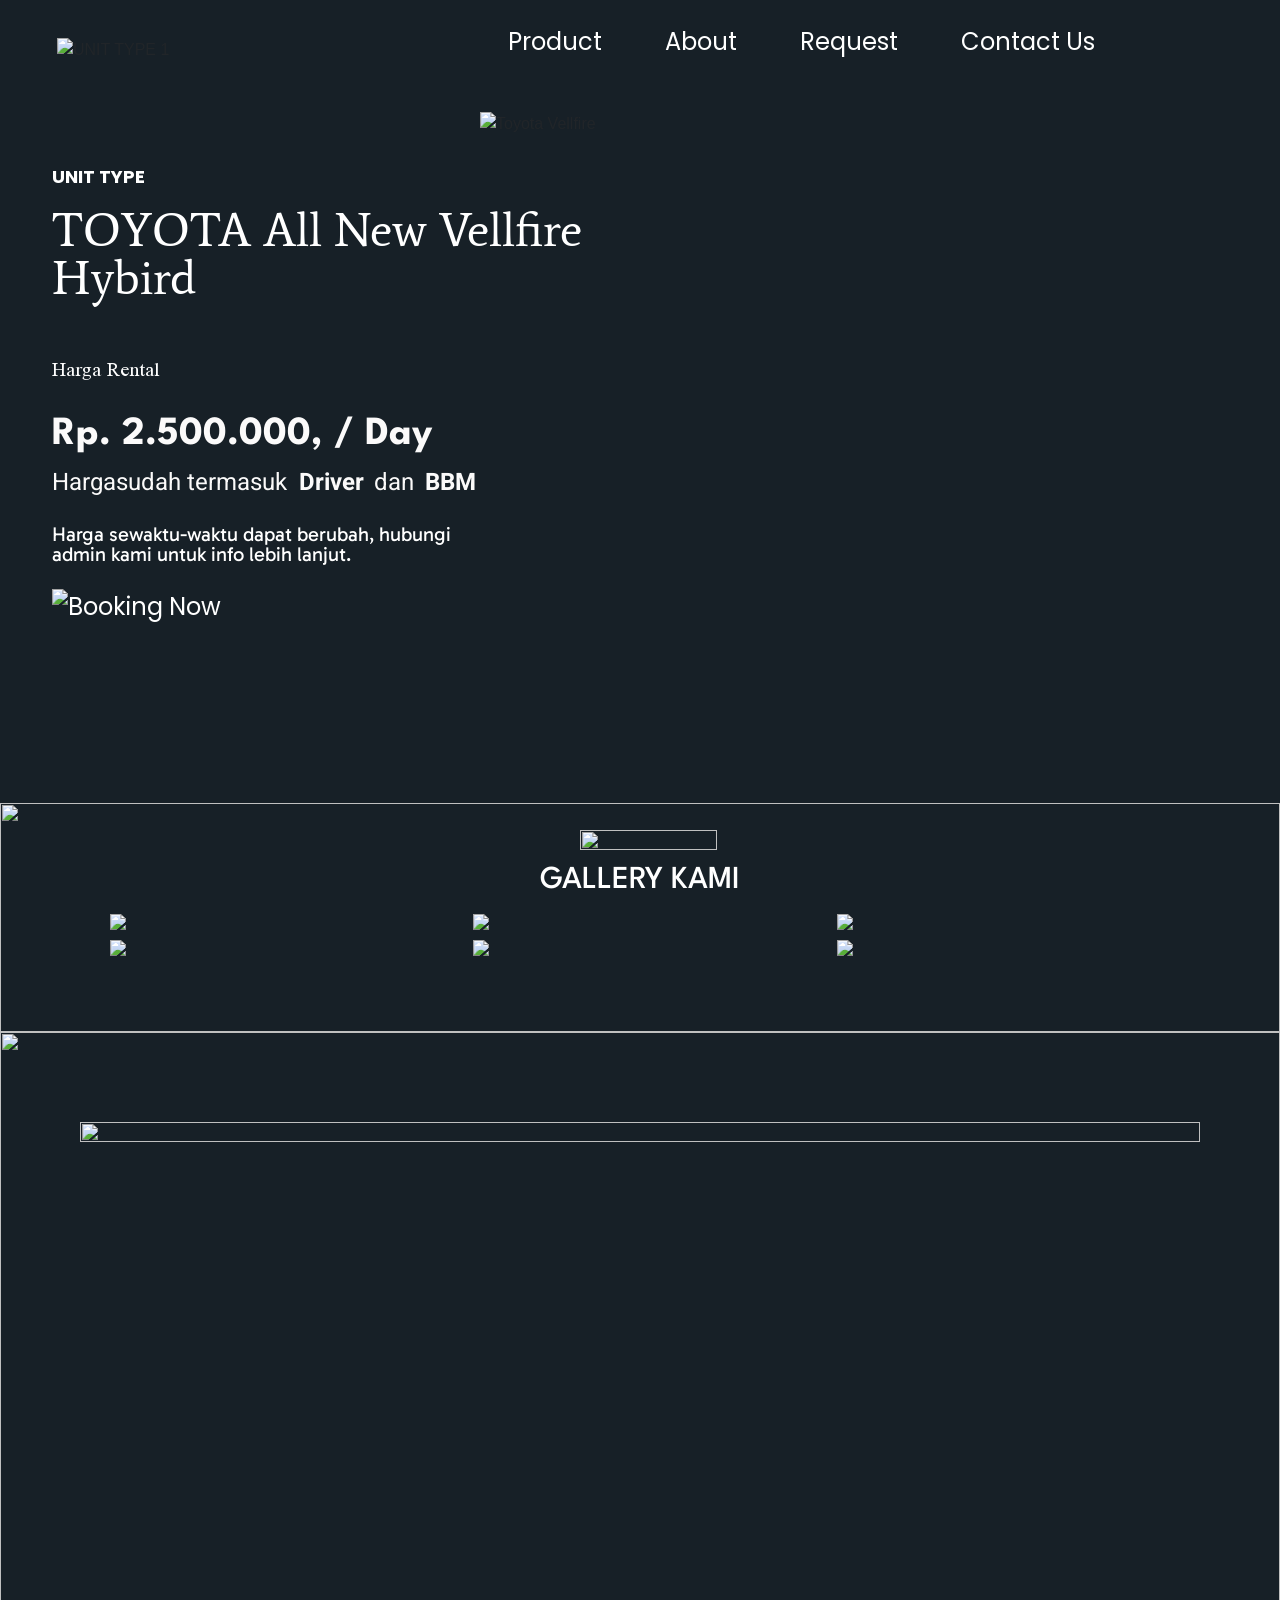
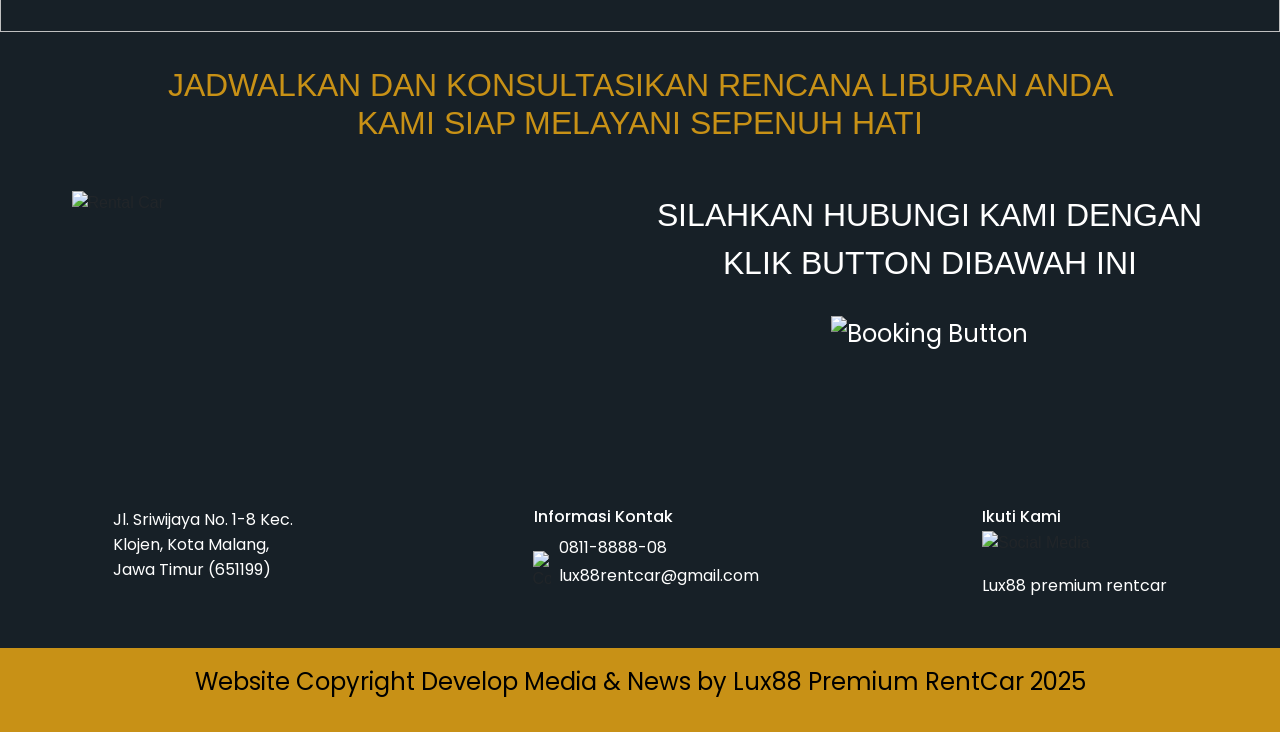
==== menu1.html @ a2d3a7b3 "Add files via upload" ====
<!DOCTYPE html>
<html lang="en">

<head>
  <meta charset="UTF-8">
  <meta name="viewport" content="width=device-width, initial-scale=1.0">
  <title>Lux88 Premium RentCar</title>
  <link rel="stylesheet" href="styles.css">
  <link
    href="https://fonts.googleapis.com/css2?family=Poppins:wght@400;700&family=League+Spartan:wght@400;700&family=Average&family=Tai+Heritage+Pro&family=Heebo:wght@400;700&family=Gabarito&family=Arimo&display=swap"
    rel="stylesheet">
  <link href="https://cdn.jsdelivr.net/npm/@tabler/icons-webfont@2.30.0/tabler-icons.min.css" rel="stylesheet">
  <link rel="stylesheet" href="https://cdnjs.cloudflare.com/ajax/libs/twitter-bootstrap/4.1.3/css/bootstrap.min.css">
  <link rel="stylesheet" href="assets/css/style.css">
  <link rel="stylesheet" href="https://cdnjs.cloudflare.com/ajax/libs/lightbox2/2.8.2/css/lightbox.min.css">
</head>

<body>
  <header class="main-header">
    <div class="header-container">
      <div class="header-content">
        <div class="logo-container">
          <img src="https://cdn.builder.io/api/v1/image/assets/TEMP/4b9f3962c13af319cff8b99a2d5d82199b29b5ab"
            alt="UNIT TYPE 1" class="logo-image">
        </div>
        <nav>
          <input type="checkbox" id="menu-toggle" />
          <label class="menu-icon" for="menu-toggle" aria-label="Toggle menu">
            <span></span>
            <span></span>
            <span></span>
          </label>
          <ul>
            <li><a href="index.html">Product</a></li>
            <li><a href="#tentang-kami">About</a></li>
            <li><a href="#galeri-mobil">Request</a></li>
            <li><a href="#kontak-kami">Contact Us</a></li>
          </ul>
        </nav>
      </div>
    </div>
  </header>
  <section class="hero-section">
    <div class="hero-content">
      <div class="vehicle-info">
        <p class="vehicle-category">UNIT TYPE</p>
        <h1 class="vehicle-name">TOYOTA All New Vellfire Hybird</h1>
      </div>
      <div class="pricing-info">
        <h2 class="rental-price-title">Harga Rental</h2>
        <div class="price-details">
          <p class="price-text">
            <span class="price-amount">Rp. 2.500.000, / Day</span>
            <span class="price-includes">
              &nbsp;
              <br>
              Hargasudah termasuk
            </span>
            <span class="price-includes-bold">&nbsp;Driver&nbsp;</span>
            <span class="price-includes">dan</span>
            <span class="price-includes-bold">&nbsp;BBM</span>
          </p>
        </div>
        <p class="price-disclaimer">
          Harga sewaktu-waktu dapat berubah, hubungi admin kami untuk info lebih
          lanjut.
        </p>
        <div class="booking-button-container">
          <button class="button"><a href="https://wa.me/089516212448"><img
                src="https://cdn.builder.io/api/v1/image/assets/TEMP/559d668859a1305cc2593b4288d56f409419dc5c"
                alt="Booking Now" class="booking-button"></a></button>
        </div>
      </div>
    </div>
    <div class="hero-image-container">
      <img src="https://cdn.builder.io/api/v1/image/assets/TEMP/ffc82f46f04f554c735360efa56d32c3a5de950d"
        alt="Toyota Vellfire" class="hero-image">
    </div>
  </section>



  <!-- <section class="vehicle-options">
    <div class="section-header">
      <img src="https://cdn.builder.io/api/v1/image/assets/TEMP/b9cc1b7f850e15b1a2b214ff7a0868e37ccb1625" alt="Logo" class="section-logo">
      <h2 class="section-title">PILIHAN UNIT LAINNYA</h2>
    </div>

    <div class="vehicle-row">
      <article class="vehicle-card">
        <div class="vehicle-image-container">
          <img src="https://cdn.builder.io/api/v1/image/assets/TEMP/68e2a1baa532f0308db2f593476a6297a2474d4d" alt="Toyota Vellfire" class="vehicle-image">
        </div>
        <img src="https://cdn.builder.io/api/v1/image/assets/TEMP/cced3ea25b35f27bdbe6a3e3773d202726af27bc" alt="Booking Button" class="vehicle-booking-button">
        <div class="vehicle-spacer"></div>
      </article>

      <article class="vehicle-card">
        <div class="vehicle-image-container">
          <img src="https://cdn.builder.io/api/v1/image/assets/TEMP/a10c51c22dd3f8398024614b8a13ff1c610d7d7c" alt="Toyota Alphard Transformer" class="vehicle-image">
        </div>
        <div class="booking-button-wrapper">
          <img src="https://cdn.builder.io/api/v1/image/assets/TEMP/cced3ea25b35f27bdbe6a3e3773d202726af27bc" alt="Booking Button" class="vehicle-booking-button">
        </div>
      </article>

      <article class="vehicle-card">
        <div class="vehicle-image-container">
          <img src="https://cdn.builder.io/api/v1/image/assets/TEMP/7107b0f40abd5747f5e6e4d39834ada492baa9a2" alt="Toyota All New Alphard" class="vehicle-image">
        </div>
        <div class="booking-button-wrapper">
          <img src="https://cdn.builder.io/api/v1/image/assets/TEMP/cced3ea25b35f27bdbe6a3e3773d202726af27bc" alt="Booking Button" class="vehicle-booking-button">
        </div>
      </article>
    </div>

    <div class="vehicle-row">
      <article class="vehicle-card">
        <div class="vehicle-image-container">
          <img src="https://cdn.builder.io/api/v1/image/assets/TEMP/08160243a23cbf4b7412b5c1295c70aaa56285eb" alt="Toyota Innova Zenix Q" class="vehicle-image">
        </div>
        <div class="booking-button-wrapper">
          <img src="https://cdn.builder.io/api/v1/image/assets/TEMP/cced3ea25b35f27bdbe6a3e3773d202726af27bc" alt="Booking Button" class="vehicle-booking-button">
        </div>
      </article>

      <article class="vehicle-card">
        <div class="vehicle-image-container">
          <img src="https://cdn.builder.io/api/v1/image/assets/TEMP/7a2946a62138920a69b6b6b32100ad9780bf0cb3" alt="Toyota Fortuner GR" class="vehicle-image">
        </div>
        <div class="booking-button-wrapper">
          <img src="https://cdn.builder.io/api/v1/image/assets/TEMP/cced3ea25b35f27bdbe6a3e3773d202726af27bc" alt="Booking Button" class="vehicle-booking-button">
        </div>
      </article>

      <article class="vehicle-card">
        <div class="vehicle-image-container">
          <img src="https://cdn.builder.io/api/v1/image/assets/TEMP/f565d64ef48138ae0349fdc06929ce4ff8671862" alt="Mitsubishi Pajero Sport" class="vehicle-image">
        </div>
        <div class="booking-button-wrapper">
          <img src="https://cdn.builder.io/api/v1/image/assets/TEMP/cced3ea25b35f27bdbe6a3e3773d202726af27bc" alt="Booking Button" class="vehicle-booking-button">
        </div>
      </article>
    </div>

    <div class="vehicle-row">
      <article class="vehicle-card">
        <div class="vehicle-image-container">
          <img src="https://cdn.builder.io/api/v1/image/assets%2F1be88eed51674ed2aaa87659ed07db43%2Fe7a5bdf0422c42eb9a266dfce06eec07" alt="Toyota Innova Zenix Q" class="vehicle-image">
        </div>
        <div class="booking-button-wrapper">
          <img src="https://cdn.builder.io/api/v1/image/assets/TEMP/cced3ea25b35f27bdbe6a3e3773d202726af27bc" alt="Booking Button" class="vehicle-booking-button">
        </div>
      </article>

      <article class="vehicle-card">
        <div class="vehicle-image-container">
          <img src="https://cdn.builder.io/api/v1/image/assets%2F1be88eed51674ed2aaa87659ed07db43%2F0da48e5c6b7b4f47a775cd3f43cad7d5" alt="Toyota Fortuner GR" class="vehicle-image">
        </div>
        <div class="booking-button-wrapper">
          <img src="https://cdn.builder.io/api/v1/image/assets/TEMP/cced3ea25b35f27bdbe6a3e3773d202726af27bc" alt="Booking Button" class="vehicle-booking-button">
        </div>
      </article>

      <article class="vehicle-card">
        <div class="vehicle-image-container">
          <img src="https://cdn.builder.io/api/v1/image/assets%2F1be88eed51674ed2aaa87659ed07db43%2F99d4c974a45b493cac6673ec30d5276c" alt="Mitsubishi Pajero Sport" class="vehicle-image">
        </div>
        <div class="booking-button-wrapper">
          <img src="https://cdn.builder.io/api/v1/image/assets/TEMP/cced3ea25b35f27bdbe6a3e3773d202726af27bc" alt="Booking Button" class="vehicle-booking-button">
        </div>
      </article>
    </div>

    <div class="vehicle-row">
      <article class="vehicle-card">
        <div class="vehicle-image-container">
          <img src="https://cdn.builder.io/api/v1/image/assets%2F1be88eed51674ed2aaa87659ed07db43%2F49580519891946b7a968c41187d245af" alt="Toyota Innova Zenix Q" class="vehicle-image">
        </div>
        <div class="booking-button-wrapper">
          <img src="https://cdn.builder.io/api/v1/image/assets/TEMP/cced3ea25b35f27bdbe6a3e3773d202726af27bc" alt="Booking Button" class="vehicle-booking-button">
        </div>
      </article>

      <article class="vehicle-card">
        <div class="vehicle-image-container">
          <img src="https://cdn.builder.io/api/v1/image/assets%2F1be88eed51674ed2aaa87659ed07db43%2F086c9d1473794797aae4856f7f700abd" alt="Toyota Fortuner GR" class="vehicle-image">
        </div>
        <div class="booking-button-wrapper">
          <img src="https://cdn.builder.io/api/v1/image/assets/TEMP/cced3ea25b35f27bdbe6a3e3773d202726af27bc" alt="Booking Button" class="vehicle-booking-button">
        </div>
      </article>

      <article class="vehicle-card">
        <div class="booking-button-wrapper">
          <img src="https://cdn.builder.io/api/v1/image/assets/TEMP/cced3ea25b35f27bdbe6a3e3773d202726af27bc" alt="Booking Button" class="vehicle-booking-button">
        </div>
      </article>
    </div>
  </section> -->

  <section class="gallery-section" id="galeri-mobil">
    <div class="gallery-container">
      <img
        src="https://cdn.builder.io/api/v1/image/assets%2F1be88eed51674ed2aaa87659ed07db43%2F71afda040532a217566c5687d83c0ead0b22a9ef"
        class="gallery-background">
      <div class="container">
        <div class="intro text-center">
          <img src="assets/img/UNIT TYPE (26).png" class="gallery-logo">
          <h2 class="text-center">GALLERY KAMI</h2>
        </div>
        <div class="photo-gallery">
          <div class="container">
            <div class="row photos">
              <div class="col-sm item"><a href="assets/img/intvelnew/1.png" data-lightbox="photos"><img
                    class="img-fluid" src="assets/img/intvelnew/1.png"></a></div>
              <div class="col-sm item"><a href="assets/img/intvelnew/2.png" data-lightbox="photos"><img
                    class="img-fluid" src="assets/img/intvelnew/2.png"></a></div>
              <div class="col-sm item"><a href="assets/img/intvelnew/3.png" data-lightbox="photos"><img
                    class="img-fluid" src="assets/img/intvelnew/3.png"></a></div>
            </div>
            <div class="row photos">
              <div class="col-sm item"><a href="assets/img/intvelnew/4.png" data-lightbox="photos"><img
                    class="img-fluid" src="assets/img/intvelnew/4.png"></a></div>
              <div class="col-sm item"><a href="assets/img/intvelnew/5.png" data-lightbox="photos"><img
                    class="img-fluid" src="assets/img/intvelnew/5.png"></a></div>
              <div class="col-sm item"><a href="assets/img/intvelnew/6.png" data-lightbox="photos"><img
                    class="img-fluid" src="assets/img/intvelnew/6.png"></a></div>
            </div>
          </div>
        </div>
      </div>
    </div>
    <div class="about-section" id="tentang-kami">
      <div class="about-container">
        <img
          src="https://cdn.builder.io/api/v1/image/assets/1be88eed51674ed2aaa87659ed07db43/71afda040532a217566c5687d83c0ead0b22a9ef?placeholderIfAbsent=true"
          class="about-background">
        <img
          src="https://cdn.builder.io/api/v1/image/assets/1be88eed51674ed2aaa87659ed07db43/cb324bbc84e298a1acb6d7a7ccea098fa308187e?placeholderIfAbsent=true"
          class="about-content">
      </div>
    </div>
  </section>

  <footer class="main-footer" id="kontak-kami">
    <div class="consultation-section">
      <h2 class="consultation-title">
        JADWALKAN DAN KONSULTASIKAN RENCANA LIBURAN ANDA KAMI SIAP MELAYANI
        SEPENUH HATI
      </h2>
      <div class="consultation-content">
        <img src="https://cdn.builder.io/api/v1/image/assets/TEMP/af59da65d9ad9931f27dd8a64fc38b9048382241"
          alt="Rental Car" class="consultation-image">
        <div class="consultation-cta">
          <p class="consultation-text">
            SILAHKAN HUBUNGI KAMI DENGAN KLIK BUTTON DIBAWAH INI
          </p>
          <button class="button"><a href="https://wa.me/089516212448"><img
                src="https://cdn.builder.io/api/v1/image/assets/TEMP/d76eb4b5c9299b09087530c311ce6343dc8ccb5e"
                alt="Booking Button" class="consultation-button"></button></a>
        </div>
      </div>
      <div class="footer-info">
        <address class="footer-address">
          Jl. Sriwijaya No. 1-8 Kec. Klojen, Kota Malang, Jawa Timur (651199)
        </address>
        <div class="footer-contact">
          <h3 class="contact-title">Informasi Kontak</h3>
          <div class="contact-details">
            <img src="https://cdn.builder.io/api/v1/image/assets/TEMP/27b43de7c2535668cd6f560024baca2b57844dfb"
              alt="Contact" class="contact-icon">
            <div class="contact-info">
              <p class="contact-phone">0811-8888-08</p>
              <p class="contact-email">lux88rentcar@gmail.com</p>
            </div>
          </div>
        </div>
        <div class="footer-social">
          <h3 class="social-title">Ikuti Kami</h3>
          <img src="https://cdn.builder.io/api/v1/image/assets/TEMP/81af3ebc2a025c9eb4186f5ee21f6abcd016de41"
            alt="Social Media" class="social-icons">
          <p class="social-handle">Lux88 premium rentcar</p>
        </div>
      </div>
    </div>
    <div class="copyright-section">
      <p class="copyright-text">
        Website Copyright Develop Media &amp; News by Lux88 Premium RentCar 2025
      </p>
    </div>
  </footer>
</body>
<script src="https://cdnjs.cloudflare.com/ajax/libs/jquery/3.2.1/jquery.min.js"></script>
<script src="https://cdnjs.cloudflare.com/ajax/libs/twitter-bootstrap/4.1.3/js/bootstrap.bundle.min.js"></script>
<script src="https://cdnjs.cloudflare.com/ajax/libs/lightbox2/2.8.2/js/lightbox.min.js"></script>

</html>
---- styles.css ----
/* Global Styles */
* {
  margin: 0;
  padding: 0;
  box-sizing: border-box;
  scroll-behavior: smooth;
}

body {
  font-family: 'Poppins', sans-serif;
  line-height: 1.5;
}

img {
  max-width: 100%;
}

/* Header Styles */
.main-header {
  width: 100%;
  background-color: #172027;
  position: relative;
}
.scrolled .main-header{
    --background-color: #10058c;
}

.header-container {
  max-width: 1920px;/*1440px*/
  margin-left: auto;
  margin-right: auto;
  padding-left: 1rem;
  padding-right: 1rem;
  background-image: url(https://cdn.builder.io/api/v1/image/assets%2F1be88eed51674ed2aaa87659ed07db43%2F71aa3d9ffa934961af5ab104cc27cd93);
  background-repeat: no-repeat;
  background-position: center;
  background-size: cover;
}

.header-content {
  display: flex;
  justify-content: space-between;
  align-items: center;
  height: 100px;
}

.logo-container {
  flex-shrink: 1;
}

.logo-image {
  width: 138px;
  height: 108px;
  object-fit: contain;
  margin-left: 41px;
  margin-right: 3px;
}

.main-navigation {
  margin-right: 129px;
}

.nav-list {
  display: flex;
  align-items: center;
  gap: 31px;
  list-style: none;
}

.nav-link {
  color: #fff;
  font-family: Poppins;
  font-size: 24px;
  font-weight: 400;
  text-decoration: none;
}


nav {
    background-color: #00408000;
    padding: 0 1.5rem;
    display: flex;
    justify-content: flex-end; /* Align nav content to right */
    align-items: center;
    /* position: relative; */
    margin-right: 129px;
  }

#menu-toggle {
    display: none;
  }

  /* The burger icon */
  .menu-icon {
    display: none;
    cursor: pointer;
    width: 30px;
    height: 25px;
    position: relative;
    margin-left: 1rem;
  }

  .menu-icon span {
    background: #fff;
    display: block;
    position: absolute;
    height: 3px;
    width: 100%;
    border-radius: 3px;
    opacity: 1;
    left: 0;
    transition: all 0.3s ease-in-out;
  }

  .menu-icon span:nth-child(1) {
    top: 0;
  }

  .menu-icon span:nth-child(2) {
    top: 11px;
  }

  .menu-icon span:nth-child(3) {
    top: 22px;
  }

#menu-toggle:checked + .menu-icon span:nth-child(1) {
  transform: rotate(45deg);
  top: 11px;
}

#menu-toggle:checked + .menu-icon span:nth-child(2) {
  opacity: 0;
}

#menu-toggle:checked + .menu-icon span:nth-child(3) {
  transform: rotate(-45deg);
  top: 11px;
}

/* Nav list */
  ul {
    list-style: none;
    display: flex;
    justify-content: flex-end; /* Align the li horizontally right */
    width: auto;
    align-items: center;
    gap: 31px;
  }

  li {
    margin: 0.75rem 1rem;
  }

  body a {
    color: #ffffff;
    text-decoration: none;
    font-family: Poppins;
    font-size: 24px;
    font-weight: 400;
    transition: color 0.3s ease;
    display: inline-block;
    text-align: right; /* Align text right */
  }

  a:hover,
  a:focus {
  }

@media (max-width: 991px) {
  .logo-image {
  width: 138px;
  height: 108px;
  object-fit: contain;
  margin-left: 2px;
  margin-right: 3px;
  }
  
  nav {
      padding: 0 1rem;
      justify-content: flex-end;
      margin-right: 0px;
    }
    .menu-icon {
      display: block;
      order: 2; /* position burger on right */
    }

    ul {
      position: absolute;
      top: 100px;
      right: 0;
      background-color: #212529;
      flex-direction: column;
      display: none;
      align-items: flex-end; /* align menu items right */
      padding-right: 1.5rem;
      width: 100%;
      max-width: 240px;
      box-shadow: -2px 2px 8px rgba(0,0,0,0.15);
      border-radius: 0 0 8px 8px;
      z-index: 100;
    }

    ul li {
      margin: 1rem 0;
      width: 100%;
      text-align: right; /* Align text right */
    }

    /* Show menu when checkbox checked */
    #menu-toggle:checked ~ ul {
      display: flex;
    }
}

/* Hero Section Styles */
.hero-section {
  height: 705px;
  width: 100%;
  background-color: #172027;
  position: relative;
  margin-top: -2px;
  background-image: url(https://cdn.builder.io/api/v1/image/assets%2F1be88eed51674ed2aaa87659ed07db43%2Fe6e5d7ce615de462ec365ffde171afe2989a0fcd);
  background-repeat: no-repeat;
  background-position: center;
  background-size: cover;
}

.hero-content {
  position: relative;
  z-index: 10;
  padding: 65px 52px 0;
  margin-bottom: 100px;
}

.vehicle-category {
  color: #fff;
  font-family: Poppins;
  font-size: 18px;
  font-weight: 700;
  line-height: 150%;
}

.vehicle-name {
  color: #fff;
  font-family: Average;
  font-size: 48px;
  font-weight: 400;
  line-height: 100%;
  max-width: 537px;
  margin-top: 10px;
}

.pricing-info {
  margin-top: 59px;
}

.rental-price-title {
  color: #fff;
  font-family: 'Tai Heritage Pro';
  font-size: 20px;
  font-weight: 400;
  line-height: 100%;
}

.price-details {
  margin-top: 24px;
}

.price-text {
  color: #fbfafa;
  max-width: 455px;
}

.price-amount {
  font-family: 'League Spartan';
  font-size: 40px;
  font-weight: 700;
}

.price-includes {
  font-family: Heebo;
  font-size: 24px;
  font-weight: 400;
}

.price-includes-bold {
  font-family: Heebo;
  font-size: 24px;
  font-weight: 700;
}

.price-disclaimer {
  margin-top: 23px;
  color: #fff;
  font-family: Gabarito;
  font-size: 20px;
  font-weight: 400;
  line-height: 100%;
  max-width: 414px;
}

.booking-button-container {
  margin-top: 24px;
}

.booking-button {
  width: 301px;
  height: 90px;
  cursor: pointer;
}

.hero-image-container {
  position: absolute;
  right: 0;
  top: 14px;
}

.hero-image {
  width: 800px;
  height: 600px;
  object-fit: contain;
  display: flex;
  justify-content: flex-end;
}

@media (max-width: 991px) {
  .hero-content {
    padding-left: 32px;
    padding-right: 32px;
  }

  .vehicle-name {
    font-size: 40px;
  }

  .price-amount {
    font-size: 32px;
  }

  .price-includes, .price-includes-bold {
    font-size: 20px;
  }

  .hero-image-container {
    /*display: none;*/
  }
}

@media (max-width: 640px) {
  .hero-content {
    padding-left: 20px;
    padding-right: 20px;
  }

  .price-details {
  margin-top: 4px;
  }

  .vehicle-name {
    font-size: 32px;
  }

  .price-amount {
    font-size: 20px;
  }

  .pricing-info {
  margin-top: 280px;
  }

  .booking-button {
  width: 200px;
  height: auto;
  cursor: pointer;
  }

  .price-includes, .price-includes-bold {
    font-size: 10px;
  }
  .price-disclaimer {
  margin-top: 3px;
  color: #fff;
  font-family: Gabarito;
  font-size: 10px;
  font-weight: 400;
  line-height: 100%;
  max-width: 414px;
}
}

/* Vehicle Options Section */
/* .vehicle-options {
  background-color: #172027;
  width: 100%;
  min-height: 800px;
  display: flex;
  flex-direction: column;
  align-items: center;
  position: relative;
  padding: 50px 24px;
  background-image: url(https://cdn.builder.io/api/v1/image/assets%2F1be88eed51674ed2aaa87659ed07db43%2Fbb3e08f086854fb6a19af03370a7dfd8);
  background-repeat: no-repeat;
  background-position: center;
  background-size: cover;
} */


/* Section baru */
.button.button{
  background-color: transparent;
  border: none;
}
.button.button:hover {opacity: 0.6}
.how-it-works-section {
      background-color: rgba(23, 32, 39, 1);
      overflow: hidden;
    }

    .how-it-works-container {
      display: flex;
      flex-direction: column;
      position: relative;
      min-height: 800px;
      width: 100%;
      padding: 63px 80px;
      align-items: center;
    }

    .background-image {
      position: absolute;
      inset: 0;
      height: 100%;
      width: 100%;
      object-fit: cover;
      object-position: center;
    }

    .logo {
      aspect-ratio: 4.27;
      object-fit: contain;
      object-position: center;
      width: 137px;
      max-width: 100%;
      position: relative;
    }

    .section-title {
      position: relative;
      color: rgba(255, 255, 255, 1);
      font-size: 24px;
      font-weight: 600;
      line-height: 1;
      margin-left: 12px;
    }

    .units-container {
      position: relative;
      align-self: stretch;
      margin-top: 43px;
    }

    .units-row {
      gap: 20px;
      display: flex;
    }

    /* Column styles */
    .unit-column {
      display: flex;
      flex-direction: column;
      align-items: stretch;
      line-height: normal;
      width: 33%;
      margin-left: 0px;
    }

    .unit-column:not(:first-child) {
      margin-left: 20px;
    }

    .unit-card {
      display: flex;
      flex-direction: column;
      position: relative;
      aspect-ratio: 0.623;
      flex-grow: 1;
      padding: 478px 39px 38px;
      min-height: 400px;
    }

    .unit-card-image {
      position: absolute;
      inset: 0;
      height: 100%;
      width: 100%;
      object-fit: cover;
      object-position: center;
    }

    
    .unit-label-container {
    position: relative;
    display: flex;
    flex-direction: column;
    flex-shrink: 0;
    box-sizing: border-box;
    height: auto;
    margin-right: 0px;
    margin-left: 0px;
    margin-bottom: 0px;
    margin-top: auto;
    justify-content: center;
    align-items: center;
    flex-wrap: nowrap;
    }

    .unit-label {
      aspect-ratio: 4.61;
      object-fit: contain;
      object-position: center;
      width: 277px;
    }

    /* Second column specific styles */
    .unit-column-2 .unit-card {
      padding: 477px 42px 38px;
    }

    /* Third column specific styles */
    .unit-column-3 .unit-card {
      padding: 476px 36px 39px;
    }

    /* Responsive styles */
    @media (max-width: 991px) {
      .how-it-works-container {
        max-width: 100%;
        padding: 23px 20px;
      }

      .units-container {
        max-width: 100%;
        margin-top: 40px;
      }

      .units-row {
        flex-direction: column;
        align-items: stretch;
        gap: 0px;
      }

      .unit-column {
        width: 100%;
        margin-left: 0 !important;
      }

      .unit-card {
        margin-top: 40px;
        padding-left: 20px;
        padding-right: 20px;
        padding-top: 100px;
      }
    }

    @media (max-width: 640px) {
      .unit-column:first-child .unit-card {
        margin-top: -2px;
      }

      .unit-label-container {
        /*margin-top: 331px;*/
        justify-content: center;
        align-items: center;
      }

      .unit-column:first-child .unit-label {
        margin-top: -8px;
      }

      .unit-column-3 .unit-label {
        /*padding-top: 288px;*/
      }
    }
/* batassssssss */


.section-header {
  display: flex;
  flex-direction: column;
  align-items: center;
  gap: 8px;
  margin-bottom: 40px;
}

.section-logo {
  width: 137px;
  height: 32px;
  object-fit: contain;
}

.section-title {
  color: #fff;
  font-family: 'League Spartan';
  font-size: 24px;
  font-weight: 700;
  text-align: center;
}

/* .vehicle-row {
  display: flex;
  flex-wrap: wrap;
  justify-content: center;
  gap: 67px;
  margin-bottom: 40px;
} */

/* .vehicle-card {
  display: flex;
  flex-direction: column;
  align-items: center;
  gap: 24px;
  width: 359px;
} */

/* .vehicle-image-container {
  background-color: rgba(23, 32, 39, 0);
  border-radius: 12px;
  padding: 24px;
  display: flex;
  flex-direction: column;
  gap: 16px;
} */

/* .vehicle-image {
  width: 100%;
  height: auto;
  object-fit: contain;
  margin-top: 16px;
} */

/* .vehicle-booking-button {
  width: 100%;
  height: auto;
  cursor: pointer;
  margin-top: -129px;
} */

/* .booking-button-wrapper {
  width: 277px;
} */

/* .vehicle-spacer {
  width: 277px;
} */

@media (max-width: 991px) {
  .vehicle-row {
    gap: 40px;
  }
}

@media (max-width: 640px) {
  .vehicle-row {
    gap: 32px;
  }
}

/* Gallery Section */
.gallery-section {
  background-color: #172027;
  font-family: 'League Spartan', -apple-system, Roboto, Helvetica, sans-serif;
  font-size: 24px;
  color: #ffffff;
  font-weight: 600;
  line-height: 1;
  overflow: hidden;
}

.gallery-container {
  display: flex;
  flex-direction: column;
  position: relative;
  /*min-height: 664px;*/
  width: 100%;
  padding: 27px 80px 72px;
  align-items: center;
}

.gallery-background {
  position: absolute;
  inset: 0;
  height: 100%;
  width: 100%;
  object-fit: cover;
  object-position: center;
}

.gallery-content {
  position: relative;
  display: flex;
  width: 737px;
  max-width: 100%;
  flex-direction: column;
  align-items: center;
}

.gallery-logo {
  aspect-ratio: 4.27;
  object-fit: contain;
  object-position: center;
  width: 137px;
  margin-left: 16px;
  max-width: 100%;
}

.gallery-title {
  margin-left: 17px;
}

.gallery-image {
  aspect-ratio: 1.52;
  object-fit: contain;
  object-position: center;
  width: 100%;
  align-self: stretch;
  margin-top: 23px;
}

.about-section {
  background-color: #172027;
  overflow: hidden;
}

.about-container {
  display: flex;
  flex-direction: column;
  position: relative;
  /*min-height: 621px;*/
  width: 100%;
  padding: 90px 80px;
  align-items: center;
  justify-content: center;
}

.about-background {
  position: absolute;
  inset: 0;
  height: 100%;
  width: 100%;
  object-fit: cover;
  object-position: center;
}

.about-content {
  aspect-ratio: 2.67;
  object-fit: contain;
  object-position: center;
  width: 100%;
  max-width: 1178px;
  position: relative;
  z-index: 1;
}

@media (max-width: 991px) {
  .gallery-container, .about-container {
    max-width: 100%;
    padding-left: 20px;
    padding-right: 20px;
  }

  .about-container {
    padding-top: 100px;
  }

  .gallery-image, .about-content {
    max-width: 100%;
  }
}

/* Footer Styles */
.main-footer {
  display: flex;
  flex-direction: column;
  background-color: #172027;
}

.consultation-section {
  position: relative;
  display: flex;
  flex-direction: column;
  align-items: center;
  padding: 34px 24px;
  background-image: url(https://cdn.builder.io/api/v1/image/assets%2F1be88eed51674ed2aaa87659ed07db43%2F591caafa4725ec817b4e69fe8e7968a77ce32a13);
  background-repeat: no-repeat;
  background-position: center;
  background-size: cover;
}

.consultation-title {
  font-size: 32px;
  font-family: Arimo;
  color: #c89116;
  text-align: center;
  margin-bottom: 48px;
  max-width: 979px;
}

.consultation-content {
  display: flex;
  flex-direction: row;
  align-items: flex-start;
  /*gap: 150px;*/
}

.consultation-image {
  width: 579px;
  height: 236px;
  object-fit: contain;
}

.consultation-cta {
  display: flex;
  flex-direction: column;
  align-items: center;
}

.consultation-text {
  font-size: 32px;
  font-family: Arimo;
  color: #ffffff;
  text-align: center;
  margin-bottom: 28px;
  max-width: 558px;
}

.consultation-button {
  width: 325px;
  height: 70px;
  object-fit: contain;
}

.footer-info {
  display: flex;
  flex-direction: row;
  justify-content: space-between;
  width: 100%;
  margin-top: 80px;
  padding: 0 89px;
}

.footer-address {
  color: #ffffff;
  font-size: 16px;
  font-family: Poppins;
  max-width: 197px;
  line-height: 25px;
  font-style: normal;
}

.footer-contact {
  display: flex;
  flex-direction: column;
}

.contact-title {
  color: #ffffff;
  font-size: 16px;
  font-family: Poppins;
  margin-bottom: 10px;
}

.contact-details {
  display: flex;
  align-items: center;
  gap: 8px;
}

.contact-icon {
  width: 18px;
  height: 36px;
  margin-top: -2px;
  margin-left: -1px;
}

.contact-info {
  display: flex;
  flex-direction: column;
}

.contact-phone {
  color: #ffffff;
  font-size: 16px;
  font-family: Poppins;
  margin-bottom: 4px;
}

.contact-email {
  color: #ffffff;
  font-size: 16px;
  font-family: Poppins;
}

.footer-social {
  display: flex;
  flex-direction: column;
  align-items: flex-start;
}

.social-title {
  color: #ffffff;
  font-size: 16px;
  font-family: Poppins;
  margin-bottom: 10px;
}

.social-icons {
  width: 173px;
  height: 34px;
  margin-bottom: 7px;
  margin-top: -5px;
}

.social-handle {
  color: #ffffff;
  font-size: 16px;
  font-family: Poppins;
  margin-top: 2px;
}

.copyright-section {
  margin-top: auto;
  background-color: #c89116;
  padding: 16px 24px;
  text-align: center;
}

.copyright-text {
  font-size: 24px;
  font-family: Poppins;
  background-color: rgba(0, 0, 0, 0);
  color: rgba(0, 0, 0, 1);
  font-weight: 400;
}

@media (max-width: 991px) {
  .consultation-section {
    padding-left: 16px;
    padding-right: 16px;
  }

  .consultation-title {
    font-size: 28px;
  }

  .consultation-content {
    flex-direction: column;
    align-items: center;
  }

  .consultation-image {
    max-width: 100%;
  }

  .consultation-text {
    font-size: 28px;
  }

  .footer-info {
    padding-left: 40px;
    padding-right: 40px;
    flex-direction: column;
    gap: 40px;
  }

  .copyright-text {
    font-size: 20px;
  }
}

@media (max-width: 640px) {
  .consultation-section {
    padding-left: 12px;
    padding-right: 12px;
  }

  .consultation-title {
    font-size: 24px;
    margin-bottom: 32px;
  }

  .consultation-text {
    font-size: 24px;
  }

  .consultation-button {
    width: 280px;
    height: 60px;
  }

  .footer-info {
    padding-left: 20px;
    padding-right: 20px;
  }

  .copyright-text {
    font-size: 16px;
  }
}
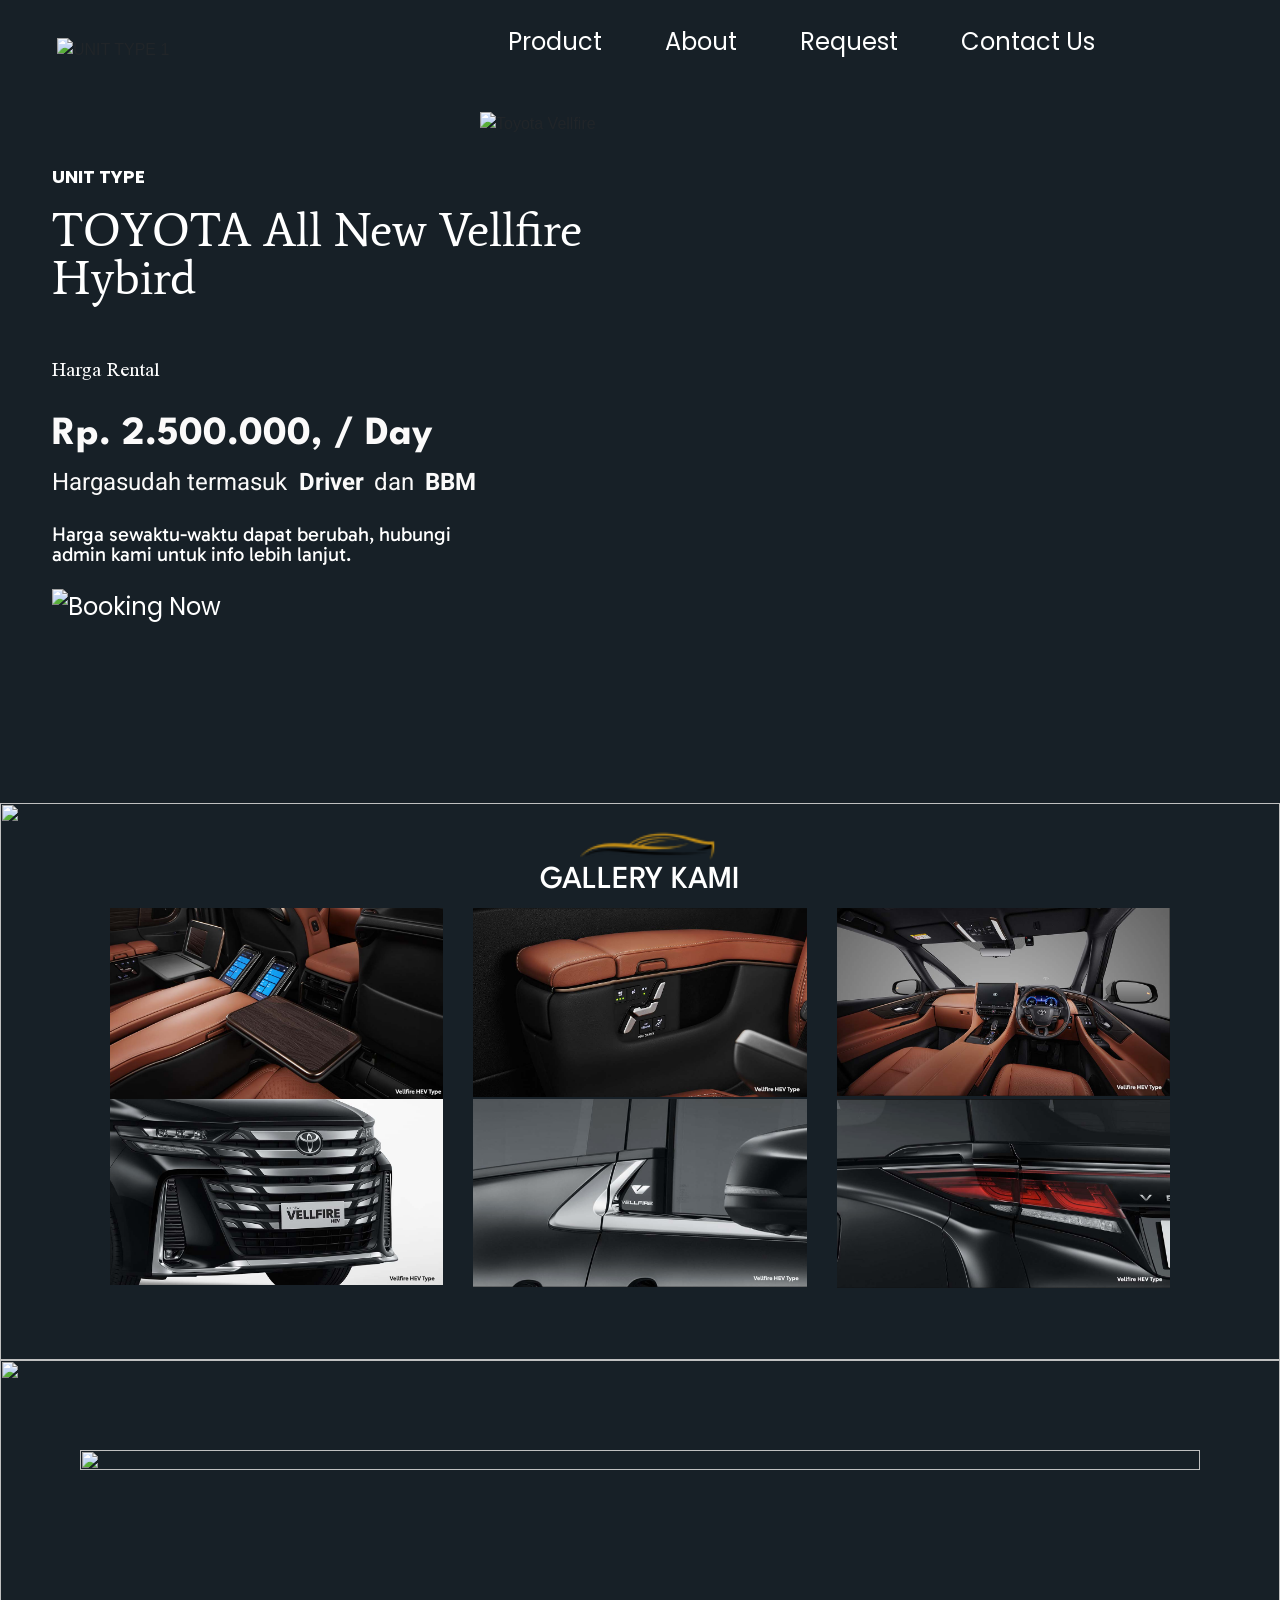
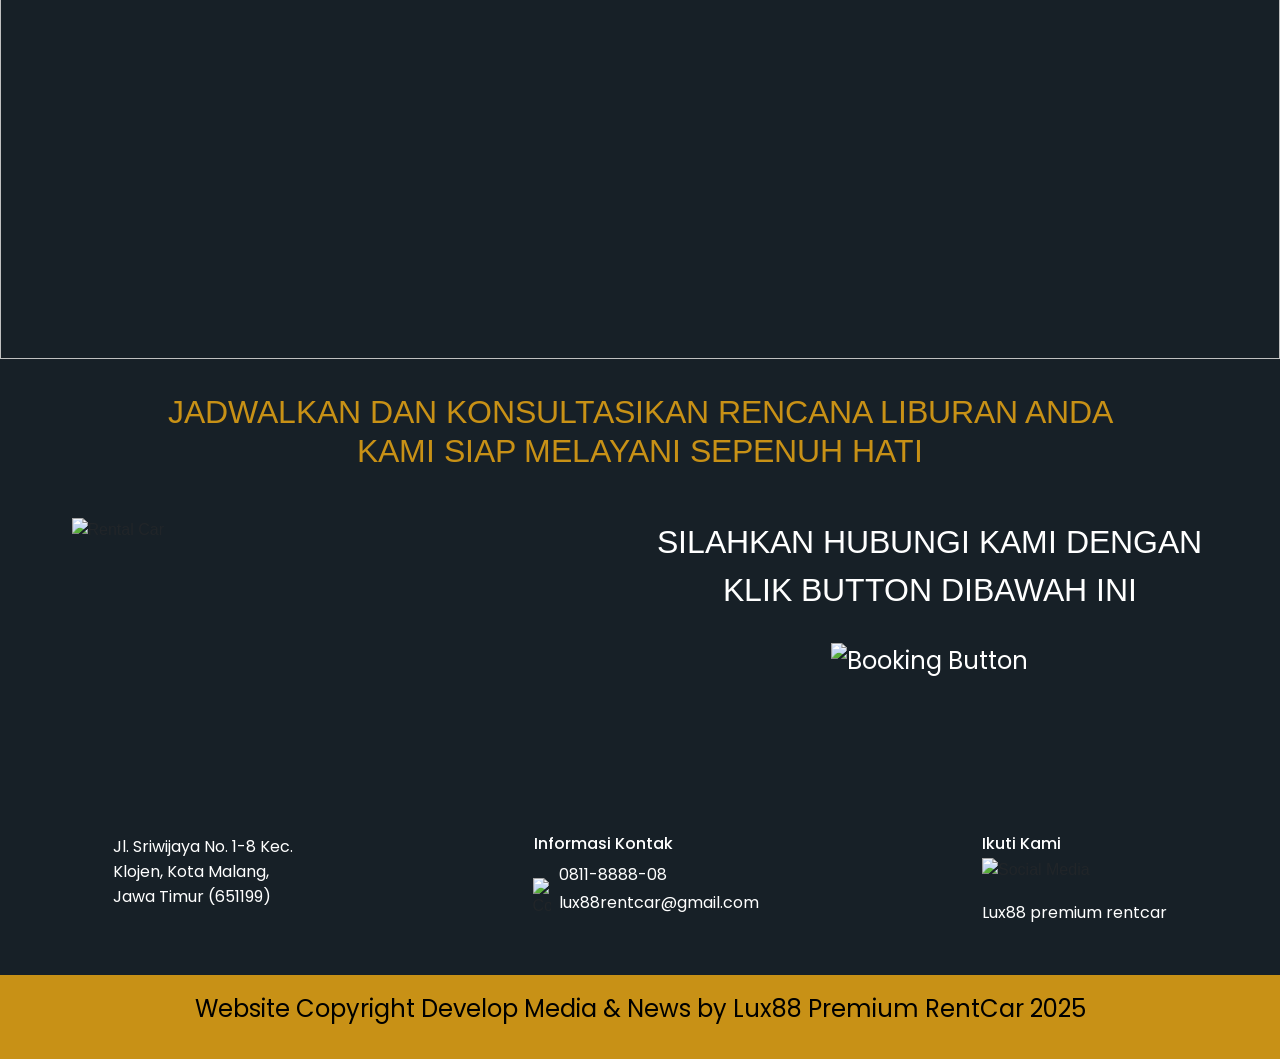
==== commit ca128b01: "test" ====
--- a/menu1.html
+++ b/menu1.html
@@ -1,298 +1,298 @@
-<!DOCTYPE html>
-<html lang="en">
-
-<head>
-  <meta charset="UTF-8">
-  <meta name="viewport" content="width=device-width, initial-scale=1.0">
-  <title>Lux88 Premium RentCar</title>
-  <link rel="stylesheet" href="styles.css">
-  <link
-    href="https://fonts.googleapis.com/css2?family=Poppins:wght@400;700&family=League+Spartan:wght@400;700&family=Average&family=Tai+Heritage+Pro&family=Heebo:wght@400;700&family=Gabarito&family=Arimo&display=swap"
-    rel="stylesheet">
-  <link href="https://cdn.jsdelivr.net/npm/@tabler/icons-webfont@2.30.0/tabler-icons.min.css" rel="stylesheet">
-  <link rel="stylesheet" href="https://cdnjs.cloudflare.com/ajax/libs/twitter-bootstrap/4.1.3/css/bootstrap.min.css">
-  <link rel="stylesheet" href="assets/css/style.css">
-  <link rel="stylesheet" href="https://cdnjs.cloudflare.com/ajax/libs/lightbox2/2.8.2/css/lightbox.min.css">
-</head>
-
-<body>
-  <header class="main-header">
-    <div class="header-container">
-      <div class="header-content">
-        <div class="logo-container">
-          <img src="https://cdn.builder.io/api/v1/image/assets/TEMP/4b9f3962c13af319cff8b99a2d5d82199b29b5ab"
-            alt="UNIT TYPE 1" class="logo-image">
-        </div>
-        <nav>
-          <input type="checkbox" id="menu-toggle" />
-          <label class="menu-icon" for="menu-toggle" aria-label="Toggle menu">
-            <span></span>
-            <span></span>
-            <span></span>
-          </label>
-          <ul>
-            <li><a href="index.html">Product</a></li>
-            <li><a href="#tentang-kami">About</a></li>
-            <li><a href="#galeri-mobil">Request</a></li>
-            <li><a href="#kontak-kami">Contact Us</a></li>
-          </ul>
-        </nav>
-      </div>
-    </div>
-  </header>
-  <section class="hero-section">
-    <div class="hero-content">
-      <div class="vehicle-info">
-        <p class="vehicle-category">UNIT TYPE</p>
-        <h1 class="vehicle-name">TOYOTA All New Vellfire Hybird</h1>
-      </div>
-      <div class="pricing-info">
-        <h2 class="rental-price-title">Harga Rental</h2>
-        <div class="price-details">
-          <p class="price-text">
-            <span class="price-amount">Rp. 2.500.000, / Day</span>
-            <span class="price-includes">
-              &nbsp;
-              <br>
-              Hargasudah termasuk
-            </span>
-            <span class="price-includes-bold">&nbsp;Driver&nbsp;</span>
-            <span class="price-includes">dan</span>
-            <span class="price-includes-bold">&nbsp;BBM</span>
-          </p>
-        </div>
-        <p class="price-disclaimer">
-          Harga sewaktu-waktu dapat berubah, hubungi admin kami untuk info lebih
-          lanjut.
-        </p>
-        <div class="booking-button-container">
-          <button class="button"><a href="https://wa.me/089516212448"><img
-                src="https://cdn.builder.io/api/v1/image/assets/TEMP/559d668859a1305cc2593b4288d56f409419dc5c"
-                alt="Booking Now" class="booking-button"></a></button>
-        </div>
-      </div>
-    </div>
-    <div class="hero-image-container">
-      <img src="https://cdn.builder.io/api/v1/image/assets/TEMP/ffc82f46f04f554c735360efa56d32c3a5de950d"
-        alt="Toyota Vellfire" class="hero-image">
-    </div>
-  </section>
-
-
-
-  <!-- <section class="vehicle-options">
-    <div class="section-header">
-      <img src="https://cdn.builder.io/api/v1/image/assets/TEMP/b9cc1b7f850e15b1a2b214ff7a0868e37ccb1625" alt="Logo" class="section-logo">
-      <h2 class="section-title">PILIHAN UNIT LAINNYA</h2>
-    </div>
-
-    <div class="vehicle-row">
-      <article class="vehicle-card">
-        <div class="vehicle-image-container">
-          <img src="https://cdn.builder.io/api/v1/image/assets/TEMP/68e2a1baa532f0308db2f593476a6297a2474d4d" alt="Toyota Vellfire" class="vehicle-image">
-        </div>
-        <img src="https://cdn.builder.io/api/v1/image/assets/TEMP/cced3ea25b35f27bdbe6a3e3773d202726af27bc" alt="Booking Button" class="vehicle-booking-button">
-        <div class="vehicle-spacer"></div>
-      </article>
-
-      <article class="vehicle-card">
-        <div class="vehicle-image-container">
-          <img src="https://cdn.builder.io/api/v1/image/assets/TEMP/a10c51c22dd3f8398024614b8a13ff1c610d7d7c" alt="Toyota Alphard Transformer" class="vehicle-image">
-        </div>
-        <div class="booking-button-wrapper">
-          <img src="https://cdn.builder.io/api/v1/image/assets/TEMP/cced3ea25b35f27bdbe6a3e3773d202726af27bc" alt="Booking Button" class="vehicle-booking-button">
-        </div>
-      </article>
-
-      <article class="vehicle-card">
-        <div class="vehicle-image-container">
-          <img src="https://cdn.builder.io/api/v1/image/assets/TEMP/7107b0f40abd5747f5e6e4d39834ada492baa9a2" alt="Toyota All New Alphard" class="vehicle-image">
-        </div>
-        <div class="booking-button-wrapper">
-          <img src="https://cdn.builder.io/api/v1/image/assets/TEMP/cced3ea25b35f27bdbe6a3e3773d202726af27bc" alt="Booking Button" class="vehicle-booking-button">
-        </div>
-      </article>
-    </div>
-
-    <div class="vehicle-row">
-      <article class="vehicle-card">
-        <div class="vehicle-image-container">
-          <img src="https://cdn.builder.io/api/v1/image/assets/TEMP/08160243a23cbf4b7412b5c1295c70aaa56285eb" alt="Toyota Innova Zenix Q" class="vehicle-image">
-        </div>
-        <div class="booking-button-wrapper">
-          <img src="https://cdn.builder.io/api/v1/image/assets/TEMP/cced3ea25b35f27bdbe6a3e3773d202726af27bc" alt="Booking Button" class="vehicle-booking-button">
-        </div>
-      </article>
-
-      <article class="vehicle-card">
-        <div class="vehicle-image-container">
-          <img src="https://cdn.builder.io/api/v1/image/assets/TEMP/7a2946a62138920a69b6b6b32100ad9780bf0cb3" alt="Toyota Fortuner GR" class="vehicle-image">
-        </div>
-        <div class="booking-button-wrapper">
-          <img src="https://cdn.builder.io/api/v1/image/assets/TEMP/cced3ea25b35f27bdbe6a3e3773d202726af27bc" alt="Booking Button" class="vehicle-booking-button">
-        </div>
-      </article>
-
-      <article class="vehicle-card">
-        <div class="vehicle-image-container">
-          <img src="https://cdn.builder.io/api/v1/image/assets/TEMP/f565d64ef48138ae0349fdc06929ce4ff8671862" alt="Mitsubishi Pajero Sport" class="vehicle-image">
-        </div>
-        <div class="booking-button-wrapper">
-          <img src="https://cdn.builder.io/api/v1/image/assets/TEMP/cced3ea25b35f27bdbe6a3e3773d202726af27bc" alt="Booking Button" class="vehicle-booking-button">
-        </div>
-      </article>
-    </div>
-
-    <div class="vehicle-row">
-      <article class="vehicle-card">
-        <div class="vehicle-image-container">
-          <img src="https://cdn.builder.io/api/v1/image/assets%2F1be88eed51674ed2aaa87659ed07db43%2Fe7a5bdf0422c42eb9a266dfce06eec07" alt="Toyota Innova Zenix Q" class="vehicle-image">
-        </div>
-        <div class="booking-button-wrapper">
-          <img src="https://cdn.builder.io/api/v1/image/assets/TEMP/cced3ea25b35f27bdbe6a3e3773d202726af27bc" alt="Booking Button" class="vehicle-booking-button">
-        </div>
-      </article>
-
-      <article class="vehicle-card">
-        <div class="vehicle-image-container">
-          <img src="https://cdn.builder.io/api/v1/image/assets%2F1be88eed51674ed2aaa87659ed07db43%2F0da48e5c6b7b4f47a775cd3f43cad7d5" alt="Toyota Fortuner GR" class="vehicle-image">
-        </div>
-        <div class="booking-button-wrapper">
-          <img src="https://cdn.builder.io/api/v1/image/assets/TEMP/cced3ea25b35f27bdbe6a3e3773d202726af27bc" alt="Booking Button" class="vehicle-booking-button">
-        </div>
-      </article>
-
-      <article class="vehicle-card">
-        <div class="vehicle-image-container">
-          <img src="https://cdn.builder.io/api/v1/image/assets%2F1be88eed51674ed2aaa87659ed07db43%2F99d4c974a45b493cac6673ec30d5276c" alt="Mitsubishi Pajero Sport" class="vehicle-image">
-        </div>
-        <div class="booking-button-wrapper">
-          <img src="https://cdn.builder.io/api/v1/image/assets/TEMP/cced3ea25b35f27bdbe6a3e3773d202726af27bc" alt="Booking Button" class="vehicle-booking-button">
-        </div>
-      </article>
-    </div>
-
-    <div class="vehicle-row">
-      <article class="vehicle-card">
-        <div class="vehicle-image-container">
-          <img src="https://cdn.builder.io/api/v1/image/assets%2F1be88eed51674ed2aaa87659ed07db43%2F49580519891946b7a968c41187d245af" alt="Toyota Innova Zenix Q" class="vehicle-image">
-        </div>
-        <div class="booking-button-wrapper">
-          <img src="https://cdn.builder.io/api/v1/image/assets/TEMP/cced3ea25b35f27bdbe6a3e3773d202726af27bc" alt="Booking Button" class="vehicle-booking-button">
-        </div>
-      </article>
-
-      <article class="vehicle-card">
-        <div class="vehicle-image-container">
-          <img src="https://cdn.builder.io/api/v1/image/assets%2F1be88eed51674ed2aaa87659ed07db43%2F086c9d1473794797aae4856f7f700abd" alt="Toyota Fortuner GR" class="vehicle-image">
-        </div>
-        <div class="booking-button-wrapper">
-          <img src="https://cdn.builder.io/api/v1/image/assets/TEMP/cced3ea25b35f27bdbe6a3e3773d202726af27bc" alt="Booking Button" class="vehicle-booking-button">
-        </div>
-      </article>
-
-      <article class="vehicle-card">
-        <div class="booking-button-wrapper">
-          <img src="https://cdn.builder.io/api/v1/image/assets/TEMP/cced3ea25b35f27bdbe6a3e3773d202726af27bc" alt="Booking Button" class="vehicle-booking-button">
-        </div>
-      </article>
-    </div>
-  </section> -->
-
-  <section class="gallery-section" id="galeri-mobil">
-    <div class="gallery-container">
-      <img
-        src="https://cdn.builder.io/api/v1/image/assets%2F1be88eed51674ed2aaa87659ed07db43%2F71afda040532a217566c5687d83c0ead0b22a9ef"
-        class="gallery-background">
-      <div class="container">
-        <div class="intro text-center">
-          <img src="assets/img/UNIT TYPE (26).png" class="gallery-logo">
-          <h2 class="text-center">GALLERY KAMI</h2>
-        </div>
-        <div class="photo-gallery">
-          <div class="container">
-            <div class="row photos">
-              <div class="col-sm item"><a href="assets/img/intvelnew/1.png" data-lightbox="photos"><img
-                    class="img-fluid" src="assets/img/intvelnew/1.png"></a></div>
-              <div class="col-sm item"><a href="assets/img/intvelnew/2.png" data-lightbox="photos"><img
-                    class="img-fluid" src="assets/img/intvelnew/2.png"></a></div>
-              <div class="col-sm item"><a href="assets/img/intvelnew/3.png" data-lightbox="photos"><img
-                    class="img-fluid" src="assets/img/intvelnew/3.png"></a></div>
-            </div>
-            <div class="row photos">
-              <div class="col-sm item"><a href="assets/img/intvelnew/4.png" data-lightbox="photos"><img
-                    class="img-fluid" src="assets/img/intvelnew/4.png"></a></div>
-              <div class="col-sm item"><a href="assets/img/intvelnew/5.png" data-lightbox="photos"><img
-                    class="img-fluid" src="assets/img/intvelnew/5.png"></a></div>
-              <div class="col-sm item"><a href="assets/img/intvelnew/6.png" data-lightbox="photos"><img
-                    class="img-fluid" src="assets/img/intvelnew/6.png"></a></div>
-            </div>
-          </div>
-        </div>
-      </div>
-    </div>
-    <div class="about-section" id="tentang-kami">
-      <div class="about-container">
-        <img
-          src="https://cdn.builder.io/api/v1/image/assets/1be88eed51674ed2aaa87659ed07db43/71afda040532a217566c5687d83c0ead0b22a9ef?placeholderIfAbsent=true"
-          class="about-background">
-        <img
-          src="https://cdn.builder.io/api/v1/image/assets/1be88eed51674ed2aaa87659ed07db43/cb324bbc84e298a1acb6d7a7ccea098fa308187e?placeholderIfAbsent=true"
-          class="about-content">
-      </div>
-    </div>
-  </section>
-
-  <footer class="main-footer" id="kontak-kami">
-    <div class="consultation-section">
-      <h2 class="consultation-title">
-        JADWALKAN DAN KONSULTASIKAN RENCANA LIBURAN ANDA KAMI SIAP MELAYANI
-        SEPENUH HATI
-      </h2>
-      <div class="consultation-content">
-        <img src="https://cdn.builder.io/api/v1/image/assets/TEMP/af59da65d9ad9931f27dd8a64fc38b9048382241"
-          alt="Rental Car" class="consultation-image">
-        <div class="consultation-cta">
-          <p class="consultation-text">
-            SILAHKAN HUBUNGI KAMI DENGAN KLIK BUTTON DIBAWAH INI
-          </p>
-          <button class="button"><a href="https://wa.me/089516212448"><img
-                src="https://cdn.builder.io/api/v1/image/assets/TEMP/d76eb4b5c9299b09087530c311ce6343dc8ccb5e"
-                alt="Booking Button" class="consultation-button"></button></a>
-        </div>
-      </div>
-      <div class="footer-info">
-        <address class="footer-address">
-          Jl. Sriwijaya No. 1-8 Kec. Klojen, Kota Malang, Jawa Timur (651199)
-        </address>
-        <div class="footer-contact">
-          <h3 class="contact-title">Informasi Kontak</h3>
-          <div class="contact-details">
-            <img src="https://cdn.builder.io/api/v1/image/assets/TEMP/27b43de7c2535668cd6f560024baca2b57844dfb"
-              alt="Contact" class="contact-icon">
-            <div class="contact-info">
-              <p class="contact-phone">0811-8888-08</p>
-              <p class="contact-email">lux88rentcar@gmail.com</p>
-            </div>
-          </div>
-        </div>
-        <div class="footer-social">
-          <h3 class="social-title">Ikuti Kami</h3>
-          <img src="https://cdn.builder.io/api/v1/image/assets/TEMP/81af3ebc2a025c9eb4186f5ee21f6abcd016de41"
-            alt="Social Media" class="social-icons">
-          <p class="social-handle">Lux88 premium rentcar</p>
-        </div>
-      </div>
-    </div>
-    <div class="copyright-section">
-      <p class="copyright-text">
-        Website Copyright Develop Media &amp; News by Lux88 Premium RentCar 2025
-      </p>
-    </div>
-  </footer>
-</body>
-<script src="https://cdnjs.cloudflare.com/ajax/libs/jquery/3.2.1/jquery.min.js"></script>
-<script src="https://cdnjs.cloudflare.com/ajax/libs/twitter-bootstrap/4.1.3/js/bootstrap.bundle.min.js"></script>
-<script src="https://cdnjs.cloudflare.com/ajax/libs/lightbox2/2.8.2/js/lightbox.min.js"></script>
-
+<!DOCTYPE html>
+<html lang="en">
+
+<head>
+  <meta charset="UTF-8">
+  <meta name="viewport" content="width=device-width, initial-scale=1.0">
+  <title>Lux88 Premium RentCar</title>
+  <link rel="stylesheet" href="styles.css">
+  <link
+    href="https://fonts.googleapis.com/css2?family=Poppins:wght@400;700&family=League+Spartan:wght@400;700&family=Average&family=Tai+Heritage+Pro&family=Heebo:wght@400;700&family=Gabarito&family=Arimo&display=swap"
+    rel="stylesheet">
+  <link href="https://cdn.jsdelivr.net/npm/@tabler/icons-webfont@2.30.0/tabler-icons.min.css" rel="stylesheet">
+  <link rel="stylesheet" href="https://cdnjs.cloudflare.com/ajax/libs/twitter-bootstrap/4.1.3/css/bootstrap.min.css">
+  <link rel="stylesheet" href="assets/css/style.css">
+  <link rel="stylesheet" href="https://cdnjs.cloudflare.com/ajax/libs/lightbox2/2.8.2/css/lightbox.min.css">
+</head>
+
+<body>
+  <header class="main-header">
+    <div class="header-container">
+      <div class="header-content">
+        <div class="logo-container">
+          <img src="https://cdn.builder.io/api/v1/image/assets/TEMP/4b9f3962c13af319cff8b99a2d5d82199b29b5ab"
+            alt="UNIT TYPE 1" class="logo-image">
+        </div>
+        <nav>
+          <input type="checkbox" id="menu-toggle" />
+          <label class="menu-icon" for="menu-toggle" aria-label="Toggle menu">
+            <span></span>
+            <span></span>
+            <span></span>
+          </label>
+          <ul>
+            <li><a href="index.html">Product</a></li>
+            <li><a href="#tentang-kami">About</a></li>
+            <li><a href="#galeri-mobil">Request</a></li>
+            <li><a href="#kontak-kami">Contact Us</a></li>
+          </ul>
+        </nav>
+      </div>
+    </div>
+  </header>
+  <section class="hero-section">
+    <div class="hero-content">
+      <div class="vehicle-info">
+        <p class="vehicle-category">UNIT TYPE</p>
+        <h1 class="vehicle-name">TOYOTA All New Vellfire Hybird</h1>
+      </div>
+      <div class="pricing-info">
+        <h2 class="rental-price-title">Harga Rental</h2>
+        <div class="price-details">
+          <p class="price-text">
+            <span class="price-amount">Rp. 2.500.000, / Day</span>
+            <span class="price-includes">
+              &nbsp;
+              <br>
+              Hargasudah termasuk
+            </span>
+            <span class="price-includes-bold">&nbsp;Driver&nbsp;</span>
+            <span class="price-includes">dan</span>
+            <span class="price-includes-bold">&nbsp;BBM</span>
+          </p>
+        </div>
+        <p class="price-disclaimer">
+          Harga sewaktu-waktu dapat berubah, hubungi admin kami untuk info lebih
+          lanjut.
+        </p>
+        <div class="booking-button-container">
+          <button class="button"><a href="https://wa.me/089516212448"><img
+                src="https://cdn.builder.io/api/v1/image/assets/TEMP/559d668859a1305cc2593b4288d56f409419dc5c"
+                alt="Booking Now" class="booking-button"></a></button>
+        </div>
+      </div>
+    </div>
+    <div class="hero-image-container">
+      <img src="https://cdn.builder.io/api/v1/image/assets/TEMP/ffc82f46f04f554c735360efa56d32c3a5de950d"
+        alt="Toyota Vellfire" class="hero-image">
+    </div>
+  </section>
+
+
+
+  <!-- <section class="vehicle-options">
+    <div class="section-header">
+      <img src="https://cdn.builder.io/api/v1/image/assets/TEMP/b9cc1b7f850e15b1a2b214ff7a0868e37ccb1625" alt="Logo" class="section-logo">
+      <h2 class="section-title">PILIHAN UNIT LAINNYA</h2>
+    </div>
+
+    <div class="vehicle-row">
+      <article class="vehicle-card">
+        <div class="vehicle-image-container">
+          <img src="https://cdn.builder.io/api/v1/image/assets/TEMP/68e2a1baa532f0308db2f593476a6297a2474d4d" alt="Toyota Vellfire" class="vehicle-image">
+        </div>
+        <img src="https://cdn.builder.io/api/v1/image/assets/TEMP/cced3ea25b35f27bdbe6a3e3773d202726af27bc" alt="Booking Button" class="vehicle-booking-button">
+        <div class="vehicle-spacer"></div>
+      </article>
+
+      <article class="vehicle-card">
+        <div class="vehicle-image-container">
+          <img src="https://cdn.builder.io/api/v1/image/assets/TEMP/a10c51c22dd3f8398024614b8a13ff1c610d7d7c" alt="Toyota Alphard Transformer" class="vehicle-image">
+        </div>
+        <div class="booking-button-wrapper">
+          <img src="https://cdn.builder.io/api/v1/image/assets/TEMP/cced3ea25b35f27bdbe6a3e3773d202726af27bc" alt="Booking Button" class="vehicle-booking-button">
+        </div>
+      </article>
+
+      <article class="vehicle-card">
+        <div class="vehicle-image-container">
+          <img src="https://cdn.builder.io/api/v1/image/assets/TEMP/7107b0f40abd5747f5e6e4d39834ada492baa9a2" alt="Toyota All New Alphard" class="vehicle-image">
+        </div>
+        <div class="booking-button-wrapper">
+          <img src="https://cdn.builder.io/api/v1/image/assets/TEMP/cced3ea25b35f27bdbe6a3e3773d202726af27bc" alt="Booking Button" class="vehicle-booking-button">
+        </div>
+      </article>
+    </div>
+
+    <div class="vehicle-row">
+      <article class="vehicle-card">
+        <div class="vehicle-image-container">
+          <img src="https://cdn.builder.io/api/v1/image/assets/TEMP/08160243a23cbf4b7412b5c1295c70aaa56285eb" alt="Toyota Innova Zenix Q" class="vehicle-image">
+        </div>
+        <div class="booking-button-wrapper">
+          <img src="https://cdn.builder.io/api/v1/image/assets/TEMP/cced3ea25b35f27bdbe6a3e3773d202726af27bc" alt="Booking Button" class="vehicle-booking-button">
+        </div>
+      </article>
+
+      <article class="vehicle-card">
+        <div class="vehicle-image-container">
+          <img src="https://cdn.builder.io/api/v1/image/assets/TEMP/7a2946a62138920a69b6b6b32100ad9780bf0cb3" alt="Toyota Fortuner GR" class="vehicle-image">
+        </div>
+        <div class="booking-button-wrapper">
+          <img src="https://cdn.builder.io/api/v1/image/assets/TEMP/cced3ea25b35f27bdbe6a3e3773d202726af27bc" alt="Booking Button" class="vehicle-booking-button">
+        </div>
+      </article>
+
+      <article class="vehicle-card">
+        <div class="vehicle-image-container">
+          <img src="https://cdn.builder.io/api/v1/image/assets/TEMP/f565d64ef48138ae0349fdc06929ce4ff8671862" alt="Mitsubishi Pajero Sport" class="vehicle-image">
+        </div>
+        <div class="booking-button-wrapper">
+          <img src="https://cdn.builder.io/api/v1/image/assets/TEMP/cced3ea25b35f27bdbe6a3e3773d202726af27bc" alt="Booking Button" class="vehicle-booking-button">
+        </div>
+      </article>
+    </div>
+
+    <div class="vehicle-row">
+      <article class="vehicle-card">
+        <div class="vehicle-image-container">
+          <img src="https://cdn.builder.io/api/v1/image/assets%2F1be88eed51674ed2aaa87659ed07db43%2Fe7a5bdf0422c42eb9a266dfce06eec07" alt="Toyota Innova Zenix Q" class="vehicle-image">
+        </div>
+        <div class="booking-button-wrapper">
+          <img src="https://cdn.builder.io/api/v1/image/assets/TEMP/cced3ea25b35f27bdbe6a3e3773d202726af27bc" alt="Booking Button" class="vehicle-booking-button">
+        </div>
+      </article>
+
+      <article class="vehicle-card">
+        <div class="vehicle-image-container">
+          <img src="https://cdn.builder.io/api/v1/image/assets%2F1be88eed51674ed2aaa87659ed07db43%2F0da48e5c6b7b4f47a775cd3f43cad7d5" alt="Toyota Fortuner GR" class="vehicle-image">
+        </div>
+        <div class="booking-button-wrapper">
+          <img src="https://cdn.builder.io/api/v1/image/assets/TEMP/cced3ea25b35f27bdbe6a3e3773d202726af27bc" alt="Booking Button" class="vehicle-booking-button">
+        </div>
+      </article>
+
+      <article class="vehicle-card">
+        <div class="vehicle-image-container">
+          <img src="https://cdn.builder.io/api/v1/image/assets%2F1be88eed51674ed2aaa87659ed07db43%2F99d4c974a45b493cac6673ec30d5276c" alt="Mitsubishi Pajero Sport" class="vehicle-image">
+        </div>
+        <div class="booking-button-wrapper">
+          <img src="https://cdn.builder.io/api/v1/image/assets/TEMP/cced3ea25b35f27bdbe6a3e3773d202726af27bc" alt="Booking Button" class="vehicle-booking-button">
+        </div>
+      </article>
+    </div>
+
+    <div class="vehicle-row">
+      <article class="vehicle-card">
+        <div class="vehicle-image-container">
+          <img src="https://cdn.builder.io/api/v1/image/assets%2F1be88eed51674ed2aaa87659ed07db43%2F49580519891946b7a968c41187d245af" alt="Toyota Innova Zenix Q" class="vehicle-image">
+        </div>
+        <div class="booking-button-wrapper">
+          <img src="https://cdn.builder.io/api/v1/image/assets/TEMP/cced3ea25b35f27bdbe6a3e3773d202726af27bc" alt="Booking Button" class="vehicle-booking-button">
+        </div>
+      </article>
+
+      <article class="vehicle-card">
+        <div class="vehicle-image-container">
+          <img src="https://cdn.builder.io/api/v1/image/assets%2F1be88eed51674ed2aaa87659ed07db43%2F086c9d1473794797aae4856f7f700abd" alt="Toyota Fortuner GR" class="vehicle-image">
+        </div>
+        <div class="booking-button-wrapper">
+          <img src="https://cdn.builder.io/api/v1/image/assets/TEMP/cced3ea25b35f27bdbe6a3e3773d202726af27bc" alt="Booking Button" class="vehicle-booking-button">
+        </div>
+      </article>
+
+      <article class="vehicle-card">
+        <div class="booking-button-wrapper">
+          <img src="https://cdn.builder.io/api/v1/image/assets/TEMP/cced3ea25b35f27bdbe6a3e3773d202726af27bc" alt="Booking Button" class="vehicle-booking-button">
+        </div>
+      </article>
+    </div>
+  </section> -->
+
+  <section class="gallery-section" id="galeri-mobil">
+    <div class="gallery-container">
+      <img
+        src="https://cdn.builder.io/api/v1/image/assets%2F1be88eed51674ed2aaa87659ed07db43%2F71afda040532a217566c5687d83c0ead0b22a9ef"
+        class="gallery-background">
+      <div class="container">
+        <div class="intro text-center">
+          <img src="assets/img/UNIT TYPE (26).png" class="gallery-logo">
+          <h2 class="text-center">GALLERY KAMI</h2>
+        </div>
+        <div class="photo-gallery">
+          <div class="container">
+            <div class="row photos">
+              <div class="col-sm item"><a href="assets/img/intvelnew/1.png" data-lightbox="photos"><img
+                    class="img-fluid" src="assets/img/intvelnew/1.png"></a></div>
+              <div class="col-sm item"><a href="assets/img/intvelnew/2.png" data-lightbox="photos"><img
+                    class="img-fluid" src="assets/img/intvelnew/2.png"></a></div>
+              <div class="col-sm item"><a href="assets/img/intvelnew/3.png" data-lightbox="photos"><img
+                    class="img-fluid" src="assets/img/intvelnew/3.png"></a></div>
+            </div>
+            <div class="row photos">
+              <div class="col-sm item"><a href="assets/img/intvelnew/4.png" data-lightbox="photos"><img
+                    class="img-fluid" src="assets/img/intvelnew/4.png"></a></div>
+              <div class="col-sm item"><a href="assets/img/intvelnew/5.png" data-lightbox="photos"><img
+                    class="img-fluid" src="assets/img/intvelnew/5.png"></a></div>
+              <div class="col-sm item"><a href="assets/img/intvelnew/6.png" data-lightbox="photos"><img
+                    class="img-fluid" src="assets/img/intvelnew/6.png"></a></div>
+            </div>
+          </div>
+        </div>
+      </div>
+    </div>
+    <div class="about-section" id="tentang-kami">
+      <div class="about-container">
+        <img
+          src="https://cdn.builder.io/api/v1/image/assets/1be88eed51674ed2aaa87659ed07db43/71afda040532a217566c5687d83c0ead0b22a9ef?placeholderIfAbsent=true"
+          class="about-background">
+        <img
+          src="https://cdn.builder.io/api/v1/image/assets/1be88eed51674ed2aaa87659ed07db43/cb324bbc84e298a1acb6d7a7ccea098fa308187e?placeholderIfAbsent=true"
+          class="about-content">
+      </div>
+    </div>
+  </section>
+
+  <footer class="main-footer" id="kontak-kami">
+    <div class="consultation-section">
+      <h2 class="consultation-title">
+        JADWALKAN DAN KONSULTASIKAN RENCANA LIBURAN ANDA KAMI SIAP MELAYANI
+        SEPENUH HATI
+      </h2>
+      <div class="consultation-content">
+        <img src="https://cdn.builder.io/api/v1/image/assets/TEMP/af59da65d9ad9931f27dd8a64fc38b9048382241"
+          alt="Rental Car" class="consultation-image">
+        <div class="consultation-cta">
+          <p class="consultation-text">
+            SILAHKAN HUBUNGI KAMI DENGAN KLIK BUTTON DIBAWAH INI
+          </p>
+          <button class="button"><a href="https://wa.me/089516212448"><img
+                src="https://cdn.builder.io/api/v1/image/assets/TEMP/d76eb4b5c9299b09087530c311ce6343dc8ccb5e"
+                alt="Booking Button" class="consultation-button"></button></a>
+        </div>
+      </div>
+      <div class="footer-info">
+        <address class="footer-address">
+          Jl. Sriwijaya No. 1-8 Kec. Klojen, Kota Malang, Jawa Timur (651199)
+        </address>
+        <div class="footer-contact">
+          <h3 class="contact-title">Informasi Kontak</h3>
+          <div class="contact-details">
+            <img src="https://cdn.builder.io/api/v1/image/assets/TEMP/27b43de7c2535668cd6f560024baca2b57844dfb"
+              alt="Contact" class="contact-icon">
+            <div class="contact-info">
+              <p class="contact-phone">0811-8888-08</p>
+              <p class="contact-email">lux88rentcar@gmail.com</p>
+            </div>
+          </div>
+        </div>
+        <div class="footer-social">
+          <h3 class="social-title">Ikuti Kami</h3>
+          <img src="https://cdn.builder.io/api/v1/image/assets/TEMP/81af3ebc2a025c9eb4186f5ee21f6abcd016de41"
+            alt="Social Media" class="social-icons">
+          <p class="social-handle">Lux88 premium rentcar</p>
+        </div>
+      </div>
+    </div>
+    <div class="copyright-section">
+      <p class="copyright-text">
+        Website Copyright Develop Media &amp; News by Lux88 Premium RentCar 2025
+      </p>
+    </div>
+  </footer>
+</body>
+<script src="https://cdnjs.cloudflare.com/ajax/libs/jquery/3.2.1/jquery.min.js"></script>
+<script src="https://cdnjs.cloudflare.com/ajax/libs/twitter-bootstrap/4.1.3/js/bootstrap.bundle.min.js"></script>
+<script src="https://cdnjs.cloudflare.com/ajax/libs/lightbox2/2.8.2/js/lightbox.min.js"></script>
+
 </html>
--- a/styles.css
+++ b/styles.css
@@ -1,1010 +1,1010 @@
-/* Global Styles */
-* {
-  margin: 0;
-  padding: 0;
-  box-sizing: border-box;
-  scroll-behavior: smooth;
-}
-
-body {
-  font-family: 'Poppins', sans-serif;
-  line-height: 1.5;
-}
-
-img {
-  max-width: 100%;
-}
-
-/* Header Styles */
-.main-header {
-  width: 100%;
-  background-color: #172027;
-  position: relative;
-}
-.scrolled .main-header{
-    --background-color: #10058c;
-}
-
-.header-container {
-  max-width: 1920px;/*1440px*/
-  margin-left: auto;
-  margin-right: auto;
-  padding-left: 1rem;
-  padding-right: 1rem;
-  background-image: url(https://cdn.builder.io/api/v1/image/assets%2F1be88eed51674ed2aaa87659ed07db43%2F71aa3d9ffa934961af5ab104cc27cd93);
-  background-repeat: no-repeat;
-  background-position: center;
-  background-size: cover;
-}
-
-.header-content {
-  display: flex;
-  justify-content: space-between;
-  align-items: center;
-  height: 100px;
-}
-
-.logo-container {
-  flex-shrink: 1;
-}
-
-.logo-image {
-  width: 138px;
-  height: 108px;
-  object-fit: contain;
-  margin-left: 41px;
-  margin-right: 3px;
-}
-
-.main-navigation {
-  margin-right: 129px;
-}
-
-.nav-list {
-  display: flex;
-  align-items: center;
-  gap: 31px;
-  list-style: none;
-}
-
-.nav-link {
-  color: #fff;
-  font-family: Poppins;
-  font-size: 24px;
-  font-weight: 400;
-  text-decoration: none;
-}
-
-
-nav {
-    background-color: #00408000;
-    padding: 0 1.5rem;
-    display: flex;
-    justify-content: flex-end; /* Align nav content to right */
-    align-items: center;
-    /* position: relative; */
-    margin-right: 129px;
-  }
-
-#menu-toggle {
-    display: none;
-  }
-
-  /* The burger icon */
-  .menu-icon {
-    display: none;
-    cursor: pointer;
-    width: 30px;
-    height: 25px;
-    position: relative;
-    margin-left: 1rem;
-  }
-
-  .menu-icon span {
-    background: #fff;
-    display: block;
-    position: absolute;
-    height: 3px;
-    width: 100%;
-    border-radius: 3px;
-    opacity: 1;
-    left: 0;
-    transition: all 0.3s ease-in-out;
-  }
-
-  .menu-icon span:nth-child(1) {
-    top: 0;
-  }
-
-  .menu-icon span:nth-child(2) {
-    top: 11px;
-  }
-
-  .menu-icon span:nth-child(3) {
-    top: 22px;
-  }
-
-#menu-toggle:checked + .menu-icon span:nth-child(1) {
-  transform: rotate(45deg);
-  top: 11px;
-}
-
-#menu-toggle:checked + .menu-icon span:nth-child(2) {
-  opacity: 0;
-}
-
-#menu-toggle:checked + .menu-icon span:nth-child(3) {
-  transform: rotate(-45deg);
-  top: 11px;
-}
-
-/* Nav list */
-  ul {
-    list-style: none;
-    display: flex;
-    justify-content: flex-end; /* Align the li horizontally right */
-    width: auto;
-    align-items: center;
-    gap: 31px;
-  }
-
-  li {
-    margin: 0.75rem 1rem;
-  }
-
-  body a {
-    color: #ffffff;
-    text-decoration: none;
-    font-family: Poppins;
-    font-size: 24px;
-    font-weight: 400;
-    transition: color 0.3s ease;
-    display: inline-block;
-    text-align: right; /* Align text right */
-  }
-
-  a:hover,
-  a:focus {
-  }
-
-@media (max-width: 991px) {
-  .logo-image {
-  width: 138px;
-  height: 108px;
-  object-fit: contain;
-  margin-left: 2px;
-  margin-right: 3px;
-  }
-  
-  nav {
-      padding: 0 1rem;
-      justify-content: flex-end;
-      margin-right: 0px;
-    }
-    .menu-icon {
-      display: block;
-      order: 2; /* position burger on right */
-    }
-
-    ul {
-      position: absolute;
-      top: 100px;
-      right: 0;
-      background-color: #212529;
-      flex-direction: column;
-      display: none;
-      align-items: flex-end; /* align menu items right */
-      padding-right: 1.5rem;
-      width: 100%;
-      max-width: 240px;
-      box-shadow: -2px 2px 8px rgba(0,0,0,0.15);
-      border-radius: 0 0 8px 8px;
-      z-index: 100;
-    }
-
-    ul li {
-      margin: 1rem 0;
-      width: 100%;
-      text-align: right; /* Align text right */
-    }
-
-    /* Show menu when checkbox checked */
-    #menu-toggle:checked ~ ul {
-      display: flex;
-    }
-}
-
-/* Hero Section Styles */
-.hero-section {
-  height: 705px;
-  width: 100%;
-  background-color: #172027;
-  position: relative;
-  margin-top: -2px;
-  background-image: url(https://cdn.builder.io/api/v1/image/assets%2F1be88eed51674ed2aaa87659ed07db43%2Fe6e5d7ce615de462ec365ffde171afe2989a0fcd);
-  background-repeat: no-repeat;
-  background-position: center;
-  background-size: cover;
-}
-
-.hero-content {
-  position: relative;
-  z-index: 10;
-  padding: 65px 52px 0;
-  margin-bottom: 100px;
-}
-
-.vehicle-category {
-  color: #fff;
-  font-family: Poppins;
-  font-size: 18px;
-  font-weight: 700;
-  line-height: 150%;
-}
-
-.vehicle-name {
-  color: #fff;
-  font-family: Average;
-  font-size: 48px;
-  font-weight: 400;
-  line-height: 100%;
-  max-width: 537px;
-  margin-top: 10px;
-}
-
-.pricing-info {
-  margin-top: 59px;
-}
-
-.rental-price-title {
-  color: #fff;
-  font-family: 'Tai Heritage Pro';
-  font-size: 20px;
-  font-weight: 400;
-  line-height: 100%;
-}
-
-.price-details {
-  margin-top: 24px;
-}
-
-.price-text {
-  color: #fbfafa;
-  max-width: 455px;
-}
-
-.price-amount {
-  font-family: 'League Spartan';
-  font-size: 40px;
-  font-weight: 700;
-}
-
-.price-includes {
-  font-family: Heebo;
-  font-size: 24px;
-  font-weight: 400;
-}
-
-.price-includes-bold {
-  font-family: Heebo;
-  font-size: 24px;
-  font-weight: 700;
-}
-
-.price-disclaimer {
-  margin-top: 23px;
-  color: #fff;
-  font-family: Gabarito;
-  font-size: 20px;
-  font-weight: 400;
-  line-height: 100%;
-  max-width: 414px;
-}
-
-.booking-button-container {
-  margin-top: 24px;
-}
-
-.booking-button {
-  width: 301px;
-  height: 90px;
-  cursor: pointer;
-}
-
-.hero-image-container {
-  position: absolute;
-  right: 0;
-  top: 14px;
-}
-
-.hero-image {
-  width: 800px;
-  height: 600px;
-  object-fit: contain;
-  display: flex;
-  justify-content: flex-end;
-}
-
-@media (max-width: 991px) {
-  .hero-content {
-    padding-left: 32px;
-    padding-right: 32px;
-  }
-
-  .vehicle-name {
-    font-size: 40px;
-  }
-
-  .price-amount {
-    font-size: 32px;
-  }
-
-  .price-includes, .price-includes-bold {
-    font-size: 20px;
-  }
-
-  .hero-image-container {
-    /*display: none;*/
-  }
-}
-
-@media (max-width: 640px) {
-  .hero-content {
-    padding-left: 20px;
-    padding-right: 20px;
-  }
-
-  .price-details {
-  margin-top: 4px;
-  }
-
-  .vehicle-name {
-    font-size: 32px;
-  }
-
-  .price-amount {
-    font-size: 20px;
-  }
-
-  .pricing-info {
-  margin-top: 280px;
-  }
-
-  .booking-button {
-  width: 200px;
-  height: auto;
-  cursor: pointer;
-  }
-
-  .price-includes, .price-includes-bold {
-    font-size: 10px;
-  }
-  .price-disclaimer {
-  margin-top: 3px;
-  color: #fff;
-  font-family: Gabarito;
-  font-size: 10px;
-  font-weight: 400;
-  line-height: 100%;
-  max-width: 414px;
-}
-}
-
-/* Vehicle Options Section */
-/* .vehicle-options {
-  background-color: #172027;
-  width: 100%;
-  min-height: 800px;
-  display: flex;
-  flex-direction: column;
-  align-items: center;
-  position: relative;
-  padding: 50px 24px;
-  background-image: url(https://cdn.builder.io/api/v1/image/assets%2F1be88eed51674ed2aaa87659ed07db43%2Fbb3e08f086854fb6a19af03370a7dfd8);
-  background-repeat: no-repeat;
-  background-position: center;
-  background-size: cover;
-} */
-
-
-/* Section baru */
-.button.button{
-  background-color: transparent;
-  border: none;
-}
-.button.button:hover {opacity: 0.6}
-.how-it-works-section {
-      background-color: rgba(23, 32, 39, 1);
-      overflow: hidden;
-    }
-
-    .how-it-works-container {
-      display: flex;
-      flex-direction: column;
-      position: relative;
-      min-height: 800px;
-      width: 100%;
-      padding: 63px 80px;
-      align-items: center;
-    }
-
-    .background-image {
-      position: absolute;
-      inset: 0;
-      height: 100%;
-      width: 100%;
-      object-fit: cover;
-      object-position: center;
-    }
-
-    .logo {
-      aspect-ratio: 4.27;
-      object-fit: contain;
-      object-position: center;
-      width: 137px;
-      max-width: 100%;
-      position: relative;
-    }
-
-    .section-title {
-      position: relative;
-      color: rgba(255, 255, 255, 1);
-      font-size: 24px;
-      font-weight: 600;
-      line-height: 1;
-      margin-left: 12px;
-    }
-
-    .units-container {
-      position: relative;
-      align-self: stretch;
-      margin-top: 43px;
-    }
-
-    .units-row {
-      gap: 20px;
-      display: flex;
-    }
-
-    /* Column styles */
-    .unit-column {
-      display: flex;
-      flex-direction: column;
-      align-items: stretch;
-      line-height: normal;
-      width: 33%;
-      margin-left: 0px;
-    }
-
-    .unit-column:not(:first-child) {
-      margin-left: 20px;
-    }
-
-    .unit-card {
-      display: flex;
-      flex-direction: column;
-      position: relative;
-      aspect-ratio: 0.623;
-      flex-grow: 1;
-      padding: 478px 39px 38px;
-      min-height: 400px;
-    }
-
-    .unit-card-image {
-      position: absolute;
-      inset: 0;
-      height: 100%;
-      width: 100%;
-      object-fit: cover;
-      object-position: center;
-    }
-
-    
-    .unit-label-container {
-    position: relative;
-    display: flex;
-    flex-direction: column;
-    flex-shrink: 0;
-    box-sizing: border-box;
-    height: auto;
-    margin-right: 0px;
-    margin-left: 0px;
-    margin-bottom: 0px;
-    margin-top: auto;
-    justify-content: center;
-    align-items: center;
-    flex-wrap: nowrap;
-    }
-
-    .unit-label {
-      aspect-ratio: 4.61;
-      object-fit: contain;
-      object-position: center;
-      width: 277px;
-    }
-
-    /* Second column specific styles */
-    .unit-column-2 .unit-card {
-      padding: 477px 42px 38px;
-    }
-
-    /* Third column specific styles */
-    .unit-column-3 .unit-card {
-      padding: 476px 36px 39px;
-    }
-
-    /* Responsive styles */
-    @media (max-width: 991px) {
-      .how-it-works-container {
-        max-width: 100%;
-        padding: 23px 20px;
-      }
-
-      .units-container {
-        max-width: 100%;
-        margin-top: 40px;
-      }
-
-      .units-row {
-        flex-direction: column;
-        align-items: stretch;
-        gap: 0px;
-      }
-
-      .unit-column {
-        width: 100%;
-        margin-left: 0 !important;
-      }
-
-      .unit-card {
-        margin-top: 40px;
-        padding-left: 20px;
-        padding-right: 20px;
-        padding-top: 100px;
-      }
-    }
-
-    @media (max-width: 640px) {
-      .unit-column:first-child .unit-card {
-        margin-top: -2px;
-      }
-
-      .unit-label-container {
-        /*margin-top: 331px;*/
-        justify-content: center;
-        align-items: center;
-      }
-
-      .unit-column:first-child .unit-label {
-        margin-top: -8px;
-      }
-
-      .unit-column-3 .unit-label {
-        /*padding-top: 288px;*/
-      }
-    }
-/* batassssssss */
-
-
-.section-header {
-  display: flex;
-  flex-direction: column;
-  align-items: center;
-  gap: 8px;
-  margin-bottom: 40px;
-}
-
-.section-logo {
-  width: 137px;
-  height: 32px;
-  object-fit: contain;
-}
-
-.section-title {
-  color: #fff;
-  font-family: 'League Spartan';
-  font-size: 24px;
-  font-weight: 700;
-  text-align: center;
-}
-
-/* .vehicle-row {
-  display: flex;
-  flex-wrap: wrap;
-  justify-content: center;
-  gap: 67px;
-  margin-bottom: 40px;
-} */
-
-/* .vehicle-card {
-  display: flex;
-  flex-direction: column;
-  align-items: center;
-  gap: 24px;
-  width: 359px;
-} */
-
-/* .vehicle-image-container {
-  background-color: rgba(23, 32, 39, 0);
-  border-radius: 12px;
-  padding: 24px;
-  display: flex;
-  flex-direction: column;
-  gap: 16px;
-} */
-
-/* .vehicle-image {
-  width: 100%;
-  height: auto;
-  object-fit: contain;
-  margin-top: 16px;
-} */
-
-/* .vehicle-booking-button {
-  width: 100%;
-  height: auto;
-  cursor: pointer;
-  margin-top: -129px;
-} */
-
-/* .booking-button-wrapper {
-  width: 277px;
-} */
-
-/* .vehicle-spacer {
-  width: 277px;
-} */
-
-@media (max-width: 991px) {
-  .vehicle-row {
-    gap: 40px;
-  }
-}
-
-@media (max-width: 640px) {
-  .vehicle-row {
-    gap: 32px;
-  }
-}
-
-/* Gallery Section */
-.gallery-section {
-  background-color: #172027;
-  font-family: 'League Spartan', -apple-system, Roboto, Helvetica, sans-serif;
-  font-size: 24px;
-  color: #ffffff;
-  font-weight: 600;
-  line-height: 1;
-  overflow: hidden;
-}
-
-.gallery-container {
-  display: flex;
-  flex-direction: column;
-  position: relative;
-  /*min-height: 664px;*/
-  width: 100%;
-  padding: 27px 80px 72px;
-  align-items: center;
-}
-
-.gallery-background {
-  position: absolute;
-  inset: 0;
-  height: 100%;
-  width: 100%;
-  object-fit: cover;
-  object-position: center;
-}
-
-.gallery-content {
-  position: relative;
-  display: flex;
-  width: 737px;
-  max-width: 100%;
-  flex-direction: column;
-  align-items: center;
-}
-
-.gallery-logo {
-  aspect-ratio: 4.27;
-  object-fit: contain;
-  object-position: center;
-  width: 137px;
-  margin-left: 16px;
-  max-width: 100%;
-}
-
-.gallery-title {
-  margin-left: 17px;
-}
-
-.gallery-image {
-  aspect-ratio: 1.52;
-  object-fit: contain;
-  object-position: center;
-  width: 100%;
-  align-self: stretch;
-  margin-top: 23px;
-}
-
-.about-section {
-  background-color: #172027;
-  overflow: hidden;
-}
-
-.about-container {
-  display: flex;
-  flex-direction: column;
-  position: relative;
-  /*min-height: 621px;*/
-  width: 100%;
-  padding: 90px 80px;
-  align-items: center;
-  justify-content: center;
-}
-
-.about-background {
-  position: absolute;
-  inset: 0;
-  height: 100%;
-  width: 100%;
-  object-fit: cover;
-  object-position: center;
-}
-
-.about-content {
-  aspect-ratio: 2.67;
-  object-fit: contain;
-  object-position: center;
-  width: 100%;
-  max-width: 1178px;
-  position: relative;
-  z-index: 1;
-}
-
-@media (max-width: 991px) {
-  .gallery-container, .about-container {
-    max-width: 100%;
-    padding-left: 20px;
-    padding-right: 20px;
-  }
-
-  .about-container {
-    padding-top: 100px;
-  }
-
-  .gallery-image, .about-content {
-    max-width: 100%;
-  }
-}
-
-/* Footer Styles */
-.main-footer {
-  display: flex;
-  flex-direction: column;
-  background-color: #172027;
-}
-
-.consultation-section {
-  position: relative;
-  display: flex;
-  flex-direction: column;
-  align-items: center;
-  padding: 34px 24px;
-  background-image: url(https://cdn.builder.io/api/v1/image/assets%2F1be88eed51674ed2aaa87659ed07db43%2F591caafa4725ec817b4e69fe8e7968a77ce32a13);
-  background-repeat: no-repeat;
-  background-position: center;
-  background-size: cover;
-}
-
-.consultation-title {
-  font-size: 32px;
-  font-family: Arimo;
-  color: #c89116;
-  text-align: center;
-  margin-bottom: 48px;
-  max-width: 979px;
-}
-
-.consultation-content {
-  display: flex;
-  flex-direction: row;
-  align-items: flex-start;
-  /*gap: 150px;*/
-}
-
-.consultation-image {
-  width: 579px;
-  height: 236px;
-  object-fit: contain;
-}
-
-.consultation-cta {
-  display: flex;
-  flex-direction: column;
-  align-items: center;
-}
-
-.consultation-text {
-  font-size: 32px;
-  font-family: Arimo;
-  color: #ffffff;
-  text-align: center;
-  margin-bottom: 28px;
-  max-width: 558px;
-}
-
-.consultation-button {
-  width: 325px;
-  height: 70px;
-  object-fit: contain;
-}
-
-.footer-info {
-  display: flex;
-  flex-direction: row;
-  justify-content: space-between;
-  width: 100%;
-  margin-top: 80px;
-  padding: 0 89px;
-}
-
-.footer-address {
-  color: #ffffff;
-  font-size: 16px;
-  font-family: Poppins;
-  max-width: 197px;
-  line-height: 25px;
-  font-style: normal;
-}
-
-.footer-contact {
-  display: flex;
-  flex-direction: column;
-}
-
-.contact-title {
-  color: #ffffff;
-  font-size: 16px;
-  font-family: Poppins;
-  margin-bottom: 10px;
-}
-
-.contact-details {
-  display: flex;
-  align-items: center;
-  gap: 8px;
-}
-
-.contact-icon {
-  width: 18px;
-  height: 36px;
-  margin-top: -2px;
-  margin-left: -1px;
-}
-
-.contact-info {
-  display: flex;
-  flex-direction: column;
-}
-
-.contact-phone {
-  color: #ffffff;
-  font-size: 16px;
-  font-family: Poppins;
-  margin-bottom: 4px;
-}
-
-.contact-email {
-  color: #ffffff;
-  font-size: 16px;
-  font-family: Poppins;
-}
-
-.footer-social {
-  display: flex;
-  flex-direction: column;
-  align-items: flex-start;
-}
-
-.social-title {
-  color: #ffffff;
-  font-size: 16px;
-  font-family: Poppins;
-  margin-bottom: 10px;
-}
-
-.social-icons {
-  width: 173px;
-  height: 34px;
-  margin-bottom: 7px;
-  margin-top: -5px;
-}
-
-.social-handle {
-  color: #ffffff;
-  font-size: 16px;
-  font-family: Poppins;
-  margin-top: 2px;
-}
-
-.copyright-section {
-  margin-top: auto;
-  background-color: #c89116;
-  padding: 16px 24px;
-  text-align: center;
-}
-
-.copyright-text {
-  font-size: 24px;
-  font-family: Poppins;
-  background-color: rgba(0, 0, 0, 0);
-  color: rgba(0, 0, 0, 1);
-  font-weight: 400;
-}
-
-@media (max-width: 991px) {
-  .consultation-section {
-    padding-left: 16px;
-    padding-right: 16px;
-  }
-
-  .consultation-title {
-    font-size: 28px;
-  }
-
-  .consultation-content {
-    flex-direction: column;
-    align-items: center;
-  }
-
-  .consultation-image {
-    max-width: 100%;
-  }
-
-  .consultation-text {
-    font-size: 28px;
-  }
-
-  .footer-info {
-    padding-left: 40px;
-    padding-right: 40px;
-    flex-direction: column;
-    gap: 40px;
-  }
-
-  .copyright-text {
-    font-size: 20px;
-  }
-}
-
-@media (max-width: 640px) {
-  .consultation-section {
-    padding-left: 12px;
-    padding-right: 12px;
-  }
-
-  .consultation-title {
-    font-size: 24px;
-    margin-bottom: 32px;
-  }
-
-  .consultation-text {
-    font-size: 24px;
-  }
-
-  .consultation-button {
-    width: 280px;
-    height: 60px;
-  }
-
-  .footer-info {
-    padding-left: 20px;
-    padding-right: 20px;
-  }
-
-  .copyright-text {
-    font-size: 16px;
-  }
-}
+/* Global Styles */
+* {
+  margin: 0;
+  padding: 0;
+  box-sizing: border-box;
+  scroll-behavior: smooth;
+}
+
+body {
+  font-family: 'Poppins', sans-serif;
+  line-height: 1.5;
+}
+
+img {
+  max-width: 100%;
+}
+
+/* Header Styles */
+.main-header {
+  width: 100%;
+  background-color: #172027;
+  position: relative;
+}
+.scrolled .main-header{
+    --background-color: #10058c;
+}
+
+.header-container {
+  max-width: 1920px;/*1440px*/
+  margin-left: auto;
+  margin-right: auto;
+  padding-left: 1rem;
+  padding-right: 1rem;
+  background-image: url(https://cdn.builder.io/api/v1/image/assets%2F1be88eed51674ed2aaa87659ed07db43%2F71aa3d9ffa934961af5ab104cc27cd93);
+  background-repeat: no-repeat;
+  background-position: center;
+  background-size: cover;
+}
+
+.header-content {
+  display: flex;
+  justify-content: space-between;
+  align-items: center;
+  height: 100px;
+}
+
+.logo-container {
+  flex-shrink: 1;
+}
+
+.logo-image {
+  width: 138px;
+  height: 108px;
+  object-fit: contain;
+  margin-left: 41px;
+  margin-right: 3px;
+}
+
+.main-navigation {
+  margin-right: 129px;
+}
+
+.nav-list {
+  display: flex;
+  align-items: center;
+  gap: 31px;
+  list-style: none;
+}
+
+.nav-link {
+  color: #fff;
+  font-family: Poppins;
+  font-size: 24px;
+  font-weight: 400;
+  text-decoration: none;
+}
+
+
+nav {
+    background-color: #00408000;
+    padding: 0 1.5rem;
+    display: flex;
+    justify-content: flex-end; /* Align nav content to right */
+    align-items: center;
+    /* position: relative; */
+    margin-right: 129px;
+  }
+
+#menu-toggle {
+    display: none;
+  }
+
+  /* The burger icon */
+  .menu-icon {
+    display: none;
+    cursor: pointer;
+    width: 30px;
+    height: 25px;
+    position: relative;
+    margin-left: 1rem;
+  }
+
+  .menu-icon span {
+    background: #fff;
+    display: block;
+    position: absolute;
+    height: 3px;
+    width: 100%;
+    border-radius: 3px;
+    opacity: 1;
+    left: 0;
+    transition: all 0.3s ease-in-out;
+  }
+
+  .menu-icon span:nth-child(1) {
+    top: 0;
+  }
+
+  .menu-icon span:nth-child(2) {
+    top: 11px;
+  }
+
+  .menu-icon span:nth-child(3) {
+    top: 22px;
+  }
+
+#menu-toggle:checked + .menu-icon span:nth-child(1) {
+  transform: rotate(45deg);
+  top: 11px;
+}
+
+#menu-toggle:checked + .menu-icon span:nth-child(2) {
+  opacity: 0;
+}
+
+#menu-toggle:checked + .menu-icon span:nth-child(3) {
+  transform: rotate(-45deg);
+  top: 11px;
+}
+
+/* Nav list */
+  ul {
+    list-style: none;
+    display: flex;
+    justify-content: flex-end; /* Align the li horizontally right */
+    width: auto;
+    align-items: center;
+    gap: 31px;
+  }
+
+  li {
+    margin: 0.75rem 1rem;
+  }
+
+  body a {
+    color: #ffffff;
+    text-decoration: none;
+    font-family: Poppins;
+    font-size: 24px;
+    font-weight: 400;
+    transition: color 0.3s ease;
+    display: inline-block;
+    text-align: right; /* Align text right */
+  }
+
+  a:hover,
+  a:focus {
+  }
+
+@media (max-width: 991px) {
+  .logo-image {
+  width: 138px;
+  height: 108px;
+  object-fit: contain;
+  margin-left: 2px;
+  margin-right: 3px;
+  }
+  
+  nav {
+      padding: 0 1rem;
+      justify-content: flex-end;
+      margin-right: 0px;
+    }
+    .menu-icon {
+      display: block;
+      order: 2; /* position burger on right */
+    }
+
+    ul {
+      position: absolute;
+      top: 100px;
+      right: 0;
+      background-color: #212529;
+      flex-direction: column;
+      display: none;
+      align-items: flex-end; /* align menu items right */
+      padding-right: 1.5rem;
+      width: 100%;
+      max-width: 240px;
+      box-shadow: -2px 2px 8px rgba(0,0,0,0.15);
+      border-radius: 0 0 8px 8px;
+      z-index: 100;
+    }
+
+    ul li {
+      margin: 1rem 0;
+      width: 100%;
+      text-align: right; /* Align text right */
+    }
+
+    /* Show menu when checkbox checked */
+    #menu-toggle:checked ~ ul {
+      display: flex;
+    }
+}
+
+/* Hero Section Styles */
+.hero-section {
+  height: 705px;
+  width: 100%;
+  background-color: #172027;
+  position: relative;
+  margin-top: -2px;
+  background-image: url(https://cdn.builder.io/api/v1/image/assets%2F1be88eed51674ed2aaa87659ed07db43%2Fe6e5d7ce615de462ec365ffde171afe2989a0fcd);
+  background-repeat: no-repeat;
+  background-position: center;
+  background-size: cover;
+}
+
+.hero-content {
+  position: relative;
+  z-index: 10;
+  padding: 65px 52px 0;
+  margin-bottom: 100px;
+}
+
+.vehicle-category {
+  color: #fff;
+  font-family: Poppins;
+  font-size: 18px;
+  font-weight: 700;
+  line-height: 150%;
+}
+
+.vehicle-name {
+  color: #fff;
+  font-family: Average;
+  font-size: 48px;
+  font-weight: 400;
+  line-height: 100%;
+  max-width: 537px;
+  margin-top: 10px;
+}
+
+.pricing-info {
+  margin-top: 59px;
+}
+
+.rental-price-title {
+  color: #fff;
+  font-family: 'Tai Heritage Pro';
+  font-size: 20px;
+  font-weight: 400;
+  line-height: 100%;
+}
+
+.price-details {
+  margin-top: 24px;
+}
+
+.price-text {
+  color: #fbfafa;
+  max-width: 455px;
+}
+
+.price-amount {
+  font-family: 'League Spartan';
+  font-size: 40px;
+  font-weight: 700;
+}
+
+.price-includes {
+  font-family: Heebo;
+  font-size: 24px;
+  font-weight: 400;
+}
+
+.price-includes-bold {
+  font-family: Heebo;
+  font-size: 24px;
+  font-weight: 700;
+}
+
+.price-disclaimer {
+  margin-top: 23px;
+  color: #fff;
+  font-family: Gabarito;
+  font-size: 20px;
+  font-weight: 400;
+  line-height: 100%;
+  max-width: 414px;
+}
+
+.booking-button-container {
+  margin-top: 24px;
+}
+
+.booking-button {
+  width: 301px;
+  height: 90px;
+  cursor: pointer;
+}
+
+.hero-image-container {
+  position: absolute;
+  right: 0;
+  top: 14px;
+}
+
+.hero-image {
+  width: 800px;
+  height: 600px;
+  object-fit: contain;
+  display: flex;
+  justify-content: flex-end;
+}
+
+@media (max-width: 991px) {
+  .hero-content {
+    padding-left: 32px;
+    padding-right: 32px;
+  }
+
+  .vehicle-name {
+    font-size: 40px;
+  }
+
+  .price-amount {
+    font-size: 32px;
+  }
+
+  .price-includes, .price-includes-bold {
+    font-size: 20px;
+  }
+
+  .hero-image-container {
+    /*display: none;*/
+  }
+}
+
+@media (max-width: 640px) {
+  .hero-content {
+    padding-left: 20px;
+    padding-right: 20px;
+  }
+
+  .price-details {
+  margin-top: 4px;
+  }
+
+  .vehicle-name {
+    font-size: 32px;
+  }
+
+  .price-amount {
+    font-size: 20px;
+  }
+
+  .pricing-info {
+  margin-top: 280px;
+  }
+
+  .booking-button {
+  width: 200px;
+  height: auto;
+  cursor: pointer;
+  }
+
+  .price-includes, .price-includes-bold {
+    font-size: 10px;
+  }
+  .price-disclaimer {
+  margin-top: 3px;
+  color: #fff;
+  font-family: Gabarito;
+  font-size: 10px;
+  font-weight: 400;
+  line-height: 100%;
+  max-width: 414px;
+}
+}
+
+/* Vehicle Options Section */
+/* .vehicle-options {
+  background-color: #172027;
+  width: 100%;
+  min-height: 800px;
+  display: flex;
+  flex-direction: column;
+  align-items: center;
+  position: relative;
+  padding: 50px 24px;
+  background-image: url(https://cdn.builder.io/api/v1/image/assets%2F1be88eed51674ed2aaa87659ed07db43%2Fbb3e08f086854fb6a19af03370a7dfd8);
+  background-repeat: no-repeat;
+  background-position: center;
+  background-size: cover;
+} */
+
+
+/* Section baru */
+.button.button{
+  background-color: transparent;
+  border: none;
+}
+.button.button:hover {opacity: 0.6}
+.how-it-works-section {
+      background-color: rgba(23, 32, 39, 1);
+      overflow: hidden;
+    }
+
+    .how-it-works-container {
+      display: flex;
+      flex-direction: column;
+      position: relative;
+      min-height: 800px;
+      width: 100%;
+      padding: 63px 80px;
+      align-items: center;
+    }
+
+    .background-image {
+      position: absolute;
+      inset: 0;
+      height: 100%;
+      width: 100%;
+      object-fit: cover;
+      object-position: center;
+    }
+
+    .logo {
+      aspect-ratio: 4.27;
+      object-fit: contain;
+      object-position: center;
+      width: 137px;
+      max-width: 100%;
+      position: relative;
+    }
+
+    .section-title {
+      position: relative;
+      color: rgba(255, 255, 255, 1);
+      font-size: 24px;
+      font-weight: 600;
+      line-height: 1;
+      margin-left: 12px;
+    }
+
+    .units-container {
+      position: relative;
+      align-self: stretch;
+      margin-top: 43px;
+    }
+
+    .units-row {
+      gap: 20px;
+      display: flex;
+    }
+
+    /* Column styles */
+    .unit-column {
+      display: flex;
+      flex-direction: column;
+      align-items: stretch;
+      line-height: normal;
+      width: 33%;
+      margin-left: 0px;
+    }
+
+    .unit-column:not(:first-child) {
+      margin-left: 20px;
+    }
+
+    .unit-card {
+      display: flex;
+      flex-direction: column;
+      position: relative;
+      aspect-ratio: 0.623;
+      flex-grow: 1;
+      padding: 478px 39px 38px;
+      min-height: 400px;
+    }
+
+    .unit-card-image {
+      position: absolute;
+      inset: 0;
+      height: 100%;
+      width: 100%;
+      object-fit: cover;
+      object-position: center;
+    }
+
+    
+    .unit-label-container {
+    position: relative;
+    display: flex;
+    flex-direction: column;
+    flex-shrink: 0;
+    box-sizing: border-box;
+    height: auto;
+    margin-right: 0px;
+    margin-left: 0px;
+    margin-bottom: 0px;
+    margin-top: auto;
+    justify-content: center;
+    align-items: center;
+    flex-wrap: nowrap;
+    }
+
+    .unit-label {
+      aspect-ratio: 4.61;
+      object-fit: contain;
+      object-position: center;
+      width: 277px;
+    }
+
+    /* Second column specific styles */
+    .unit-column-2 .unit-card {
+      padding: 477px 42px 38px;
+    }
+
+    /* Third column specific styles */
+    .unit-column-3 .unit-card {
+      padding: 476px 36px 39px;
+    }
+
+    /* Responsive styles */
+    @media (max-width: 991px) {
+      .how-it-works-container {
+        max-width: 100%;
+        padding: 23px 20px;
+      }
+
+      .units-container {
+        max-width: 100%;
+        margin-top: 40px;
+      }
+
+      .units-row {
+        flex-direction: column;
+        align-items: stretch;
+        gap: 0px;
+      }
+
+      .unit-column {
+        width: 100%;
+        margin-left: 0 !important;
+      }
+
+      .unit-card {
+        margin-top: 40px;
+        padding-left: 20px;
+        padding-right: 20px;
+        padding-top: 100px;
+      }
+    }
+
+    @media (max-width: 640px) {
+      .unit-column:first-child .unit-card {
+        margin-top: -2px;
+      }
+
+      .unit-label-container {
+        /*margin-top: 331px;*/
+        justify-content: center;
+        align-items: center;
+      }
+
+      .unit-column:first-child .unit-label {
+        margin-top: -8px;
+      }
+
+      .unit-column-3 .unit-label {
+        /*padding-top: 288px;*/
+      }
+    }
+/* batassssssss */
+
+
+.section-header {
+  display: flex;
+  flex-direction: column;
+  align-items: center;
+  gap: 8px;
+  margin-bottom: 40px;
+}
+
+.section-logo {
+  width: 137px;
+  height: 32px;
+  object-fit: contain;
+}
+
+.section-title {
+  color: #fff;
+  font-family: 'League Spartan';
+  font-size: 24px;
+  font-weight: 700;
+  text-align: center;
+}
+
+/* .vehicle-row {
+  display: flex;
+  flex-wrap: wrap;
+  justify-content: center;
+  gap: 67px;
+  margin-bottom: 40px;
+} */
+
+/* .vehicle-card {
+  display: flex;
+  flex-direction: column;
+  align-items: center;
+  gap: 24px;
+  width: 359px;
+} */
+
+/* .vehicle-image-container {
+  background-color: rgba(23, 32, 39, 0);
+  border-radius: 12px;
+  padding: 24px;
+  display: flex;
+  flex-direction: column;
+  gap: 16px;
+} */
+
+/* .vehicle-image {
+  width: 100%;
+  height: auto;
+  object-fit: contain;
+  margin-top: 16px;
+} */
+
+/* .vehicle-booking-button {
+  width: 100%;
+  height: auto;
+  cursor: pointer;
+  margin-top: -129px;
+} */
+
+/* .booking-button-wrapper {
+  width: 277px;
+} */
+
+/* .vehicle-spacer {
+  width: 277px;
+} */
+
+@media (max-width: 991px) {
+  .vehicle-row {
+    gap: 40px;
+  }
+}
+
+@media (max-width: 640px) {
+  .vehicle-row {
+    gap: 32px;
+  }
+}
+
+/* Gallery Section */
+.gallery-section {
+  background-color: #172027;
+  font-family: 'League Spartan', -apple-system, Roboto, Helvetica, sans-serif;
+  font-size: 24px;
+  color: #ffffff;
+  font-weight: 600;
+  line-height: 1;
+  overflow: hidden;
+}
+
+.gallery-container {
+  display: flex;
+  flex-direction: column;
+  position: relative;
+  /*min-height: 664px;*/
+  width: 100%;
+  padding: 27px 80px 72px;
+  align-items: center;
+}
+
+.gallery-background {
+  position: absolute;
+  inset: 0;
+  height: 100%;
+  width: 100%;
+  object-fit: cover;
+  object-position: center;
+}
+
+.gallery-content {
+  position: relative;
+  display: flex;
+  width: 737px;
+  max-width: 100%;
+  flex-direction: column;
+  align-items: center;
+}
+
+.gallery-logo {
+  aspect-ratio: 4.27;
+  object-fit: contain;
+  object-position: center;
+  width: 137px;
+  margin-left: 16px;
+  max-width: 100%;
+}
+
+.gallery-title {
+  margin-left: 17px;
+}
+
+.gallery-image {
+  aspect-ratio: 1.52;
+  object-fit: contain;
+  object-position: center;
+  width: 100%;
+  align-self: stretch;
+  margin-top: 23px;
+}
+
+.about-section {
+  background-color: #172027;
+  overflow: hidden;
+}
+
+.about-container {
+  display: flex;
+  flex-direction: column;
+  position: relative;
+  /*min-height: 621px;*/
+  width: 100%;
+  padding: 90px 80px;
+  align-items: center;
+  justify-content: center;
+}
+
+.about-background {
+  position: absolute;
+  inset: 0;
+  height: 100%;
+  width: 100%;
+  object-fit: cover;
+  object-position: center;
+}
+
+.about-content {
+  aspect-ratio: 2.67;
+  object-fit: contain;
+  object-position: center;
+  width: 100%;
+  max-width: 1178px;
+  position: relative;
+  z-index: 1;
+}
+
+@media (max-width: 991px) {
+  .gallery-container, .about-container {
+    max-width: 100%;
+    padding-left: 20px;
+    padding-right: 20px;
+  }
+
+  .about-container {
+    padding-top: 100px;
+  }
+
+  .gallery-image, .about-content {
+    max-width: 100%;
+  }
+}
+
+/* Footer Styles */
+.main-footer {
+  display: flex;
+  flex-direction: column;
+  background-color: #172027;
+}
+
+.consultation-section {
+  position: relative;
+  display: flex;
+  flex-direction: column;
+  align-items: center;
+  padding: 34px 24px;
+  background-image: url(https://cdn.builder.io/api/v1/image/assets%2F1be88eed51674ed2aaa87659ed07db43%2F591caafa4725ec817b4e69fe8e7968a77ce32a13);
+  background-repeat: no-repeat;
+  background-position: center;
+  background-size: cover;
+}
+
+.consultation-title {
+  font-size: 32px;
+  font-family: Arimo;
+  color: #c89116;
+  text-align: center;
+  margin-bottom: 48px;
+  max-width: 979px;
+}
+
+.consultation-content {
+  display: flex;
+  flex-direction: row;
+  align-items: flex-start;
+  /*gap: 150px;*/
+}
+
+.consultation-image {
+  width: 579px;
+  height: 236px;
+  object-fit: contain;
+}
+
+.consultation-cta {
+  display: flex;
+  flex-direction: column;
+  align-items: center;
+}
+
+.consultation-text {
+  font-size: 32px;
+  font-family: Arimo;
+  color: #ffffff;
+  text-align: center;
+  margin-bottom: 28px;
+  max-width: 558px;
+}
+
+.consultation-button {
+  width: 325px;
+  height: 70px;
+  object-fit: contain;
+}
+
+.footer-info {
+  display: flex;
+  flex-direction: row;
+  justify-content: space-between;
+  width: 100%;
+  margin-top: 80px;
+  padding: 0 89px;
+}
+
+.footer-address {
+  color: #ffffff;
+  font-size: 16px;
+  font-family: Poppins;
+  max-width: 197px;
+  line-height: 25px;
+  font-style: normal;
+}
+
+.footer-contact {
+  display: flex;
+  flex-direction: column;
+}
+
+.contact-title {
+  color: #ffffff;
+  font-size: 16px;
+  font-family: Poppins;
+  margin-bottom: 10px;
+}
+
+.contact-details {
+  display: flex;
+  align-items: center;
+  gap: 8px;
+}
+
+.contact-icon {
+  width: 18px;
+  height: 36px;
+  margin-top: -2px;
+  margin-left: -1px;
+}
+
+.contact-info {
+  display: flex;
+  flex-direction: column;
+}
+
+.contact-phone {
+  color: #ffffff;
+  font-size: 16px;
+  font-family: Poppins;
+  margin-bottom: 4px;
+}
+
+.contact-email {
+  color: #ffffff;
+  font-size: 16px;
+  font-family: Poppins;
+}
+
+.footer-social {
+  display: flex;
+  flex-direction: column;
+  align-items: flex-start;
+}
+
+.social-title {
+  color: #ffffff;
+  font-size: 16px;
+  font-family: Poppins;
+  margin-bottom: 10px;
+}
+
+.social-icons {
+  width: 173px;
+  height: 34px;
+  margin-bottom: 7px;
+  margin-top: -5px;
+}
+
+.social-handle {
+  color: #ffffff;
+  font-size: 16px;
+  font-family: Poppins;
+  margin-top: 2px;
+}
+
+.copyright-section {
+  margin-top: auto;
+  background-color: #c89116;
+  padding: 16px 24px;
+  text-align: center;
+}
+
+.copyright-text {
+  font-size: 24px;
+  font-family: Poppins;
+  background-color: rgba(0, 0, 0, 0);
+  color: rgba(0, 0, 0, 1);
+  font-weight: 400;
+}
+
+@media (max-width: 991px) {
+  .consultation-section {
+    padding-left: 16px;
+    padding-right: 16px;
+  }
+
+  .consultation-title {
+    font-size: 28px;
+  }
+
+  .consultation-content {
+    flex-direction: column;
+    align-items: center;
+  }
+
+  .consultation-image {
+    max-width: 100%;
+  }
+
+  .consultation-text {
+    font-size: 28px;
+  }
+
+  .footer-info {
+    padding-left: 40px;
+    padding-right: 40px;
+    flex-direction: column;
+    gap: 40px;
+  }
+
+  .copyright-text {
+    font-size: 20px;
+  }
+}
+
+@media (max-width: 640px) {
+  .consultation-section {
+    padding-left: 12px;
+    padding-right: 12px;
+  }
+
+  .consultation-title {
+    font-size: 24px;
+    margin-bottom: 32px;
+  }
+
+  .consultation-text {
+    font-size: 24px;
+  }
+
+  .consultation-button {
+    width: 280px;
+    height: 60px;
+  }
+
+  .footer-info {
+    padding-left: 20px;
+    padding-right: 20px;
+  }
+
+  .copyright-text {
+    font-size: 16px;
+  }
+}
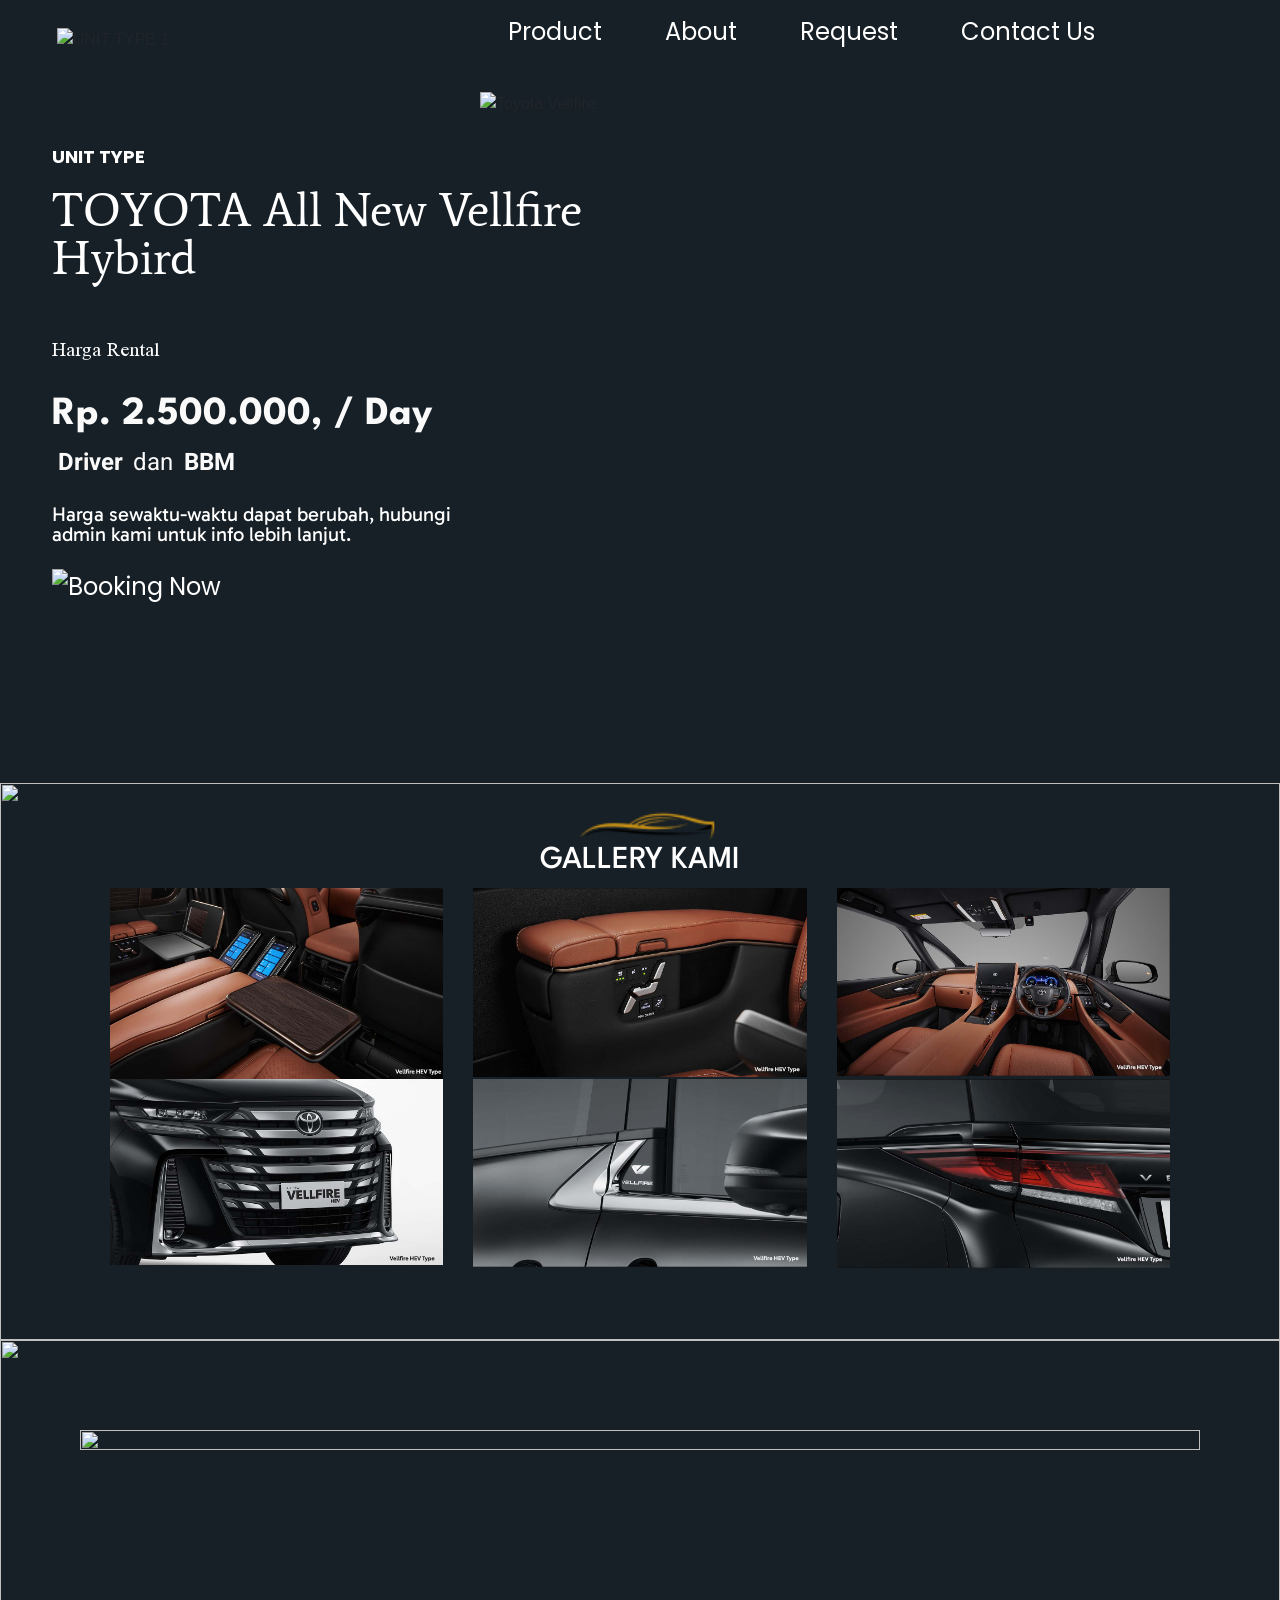
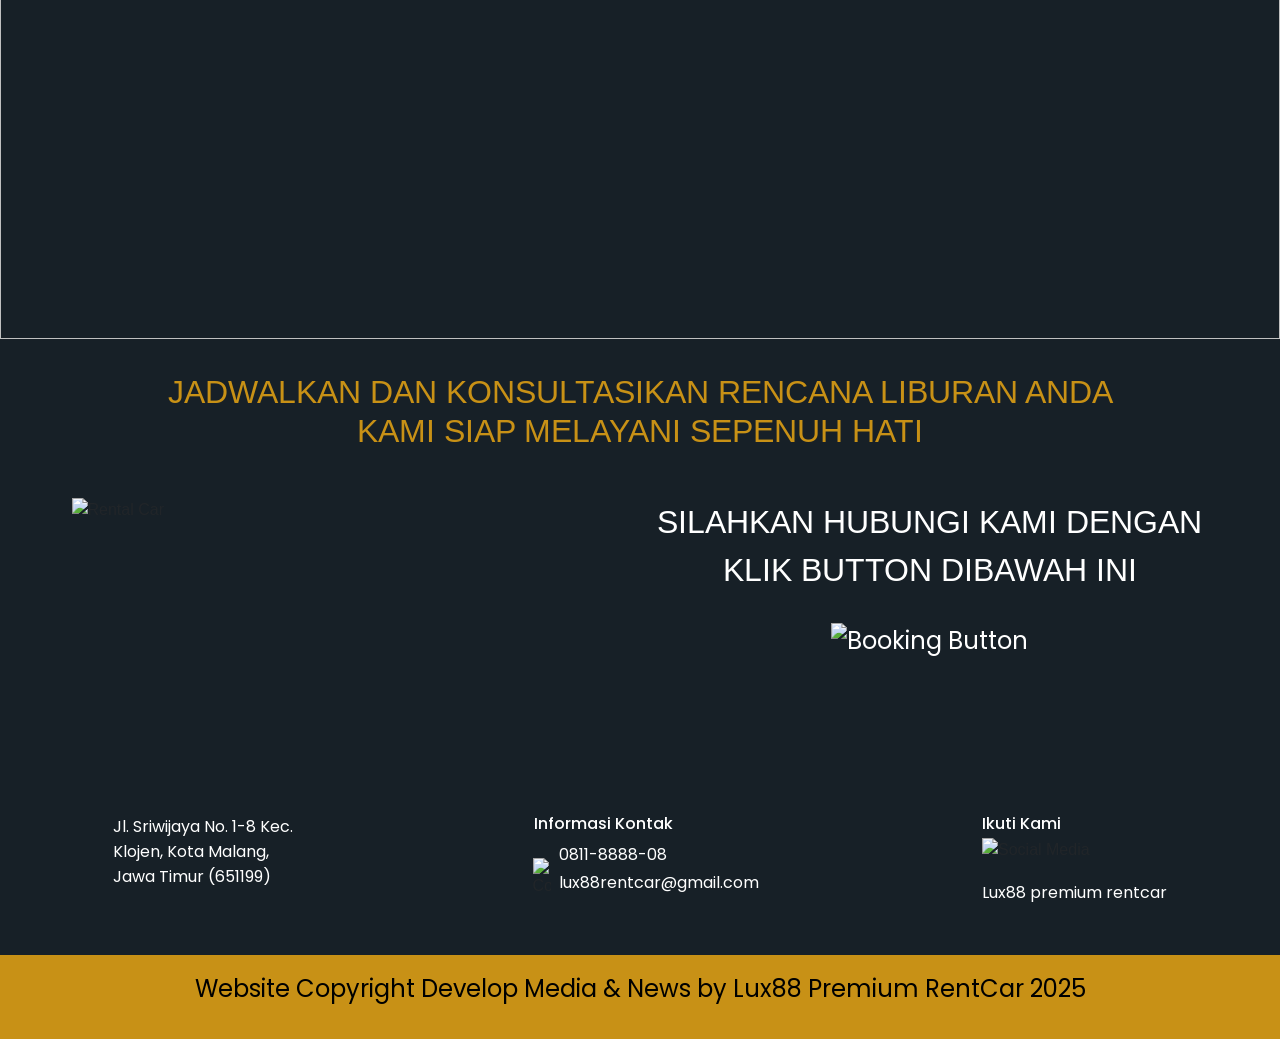
==== commit 9525cd49: "hapus harga" ====
--- a/menu1.html
+++ b/menu1.html
@@ -54,7 +54,7 @@
             <span class="price-includes">
               &nbsp;
               <br>
-              Hargasudah termasuk
+              
             </span>
             <span class="price-includes-bold">&nbsp;Driver&nbsp;</span>
             <span class="price-includes">dan</span>
--- a/styles.css
+++ b/styles.css
@@ -41,7 +41,7 @@
   display: flex;
   justify-content: space-between;
   align-items: center;
-  height: 100px;
+  height: 80px;
 }
 
 .logo-container {
@@ -49,8 +49,8 @@
 }
 
 .logo-image {
-  width: 138px;
-  height: 108px;
+  width: 80%;
+  height: 80%;
   object-fit: contain;
   margin-left: 41px;
   margin-right: 3px;
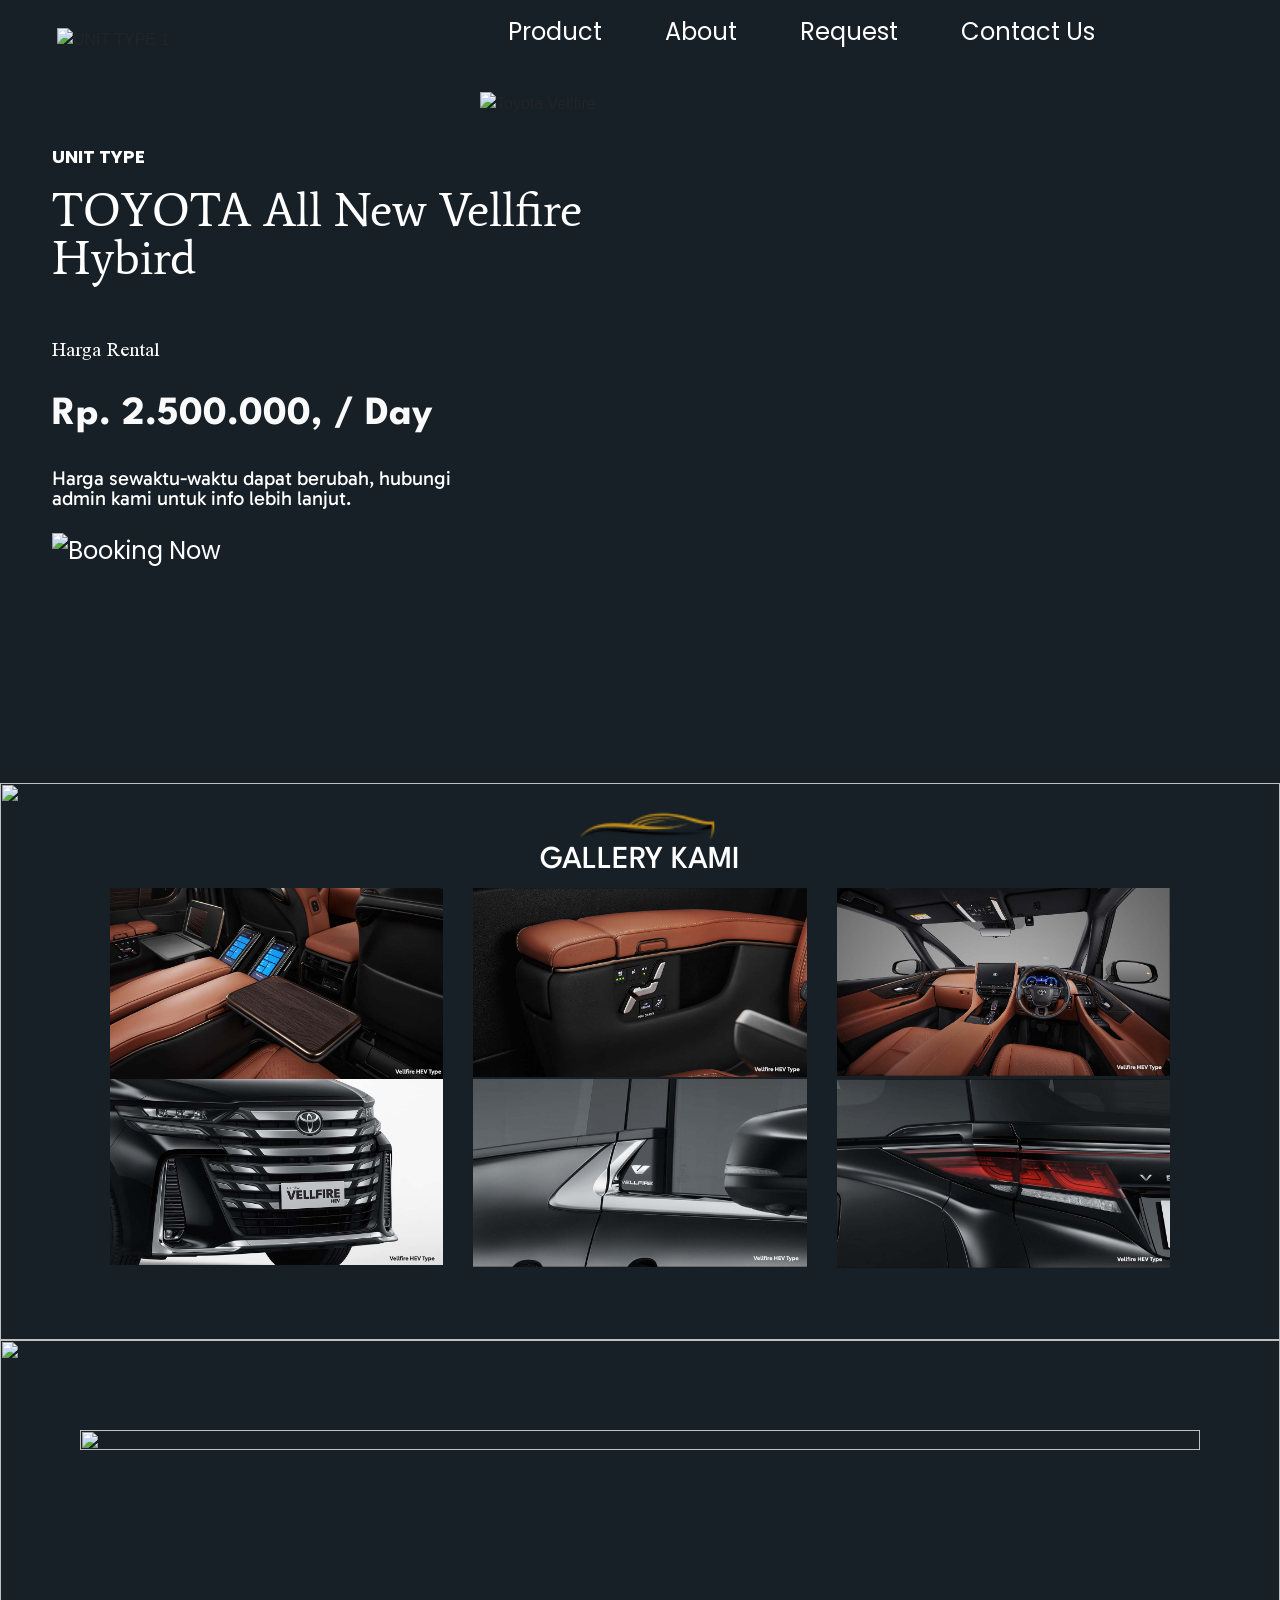
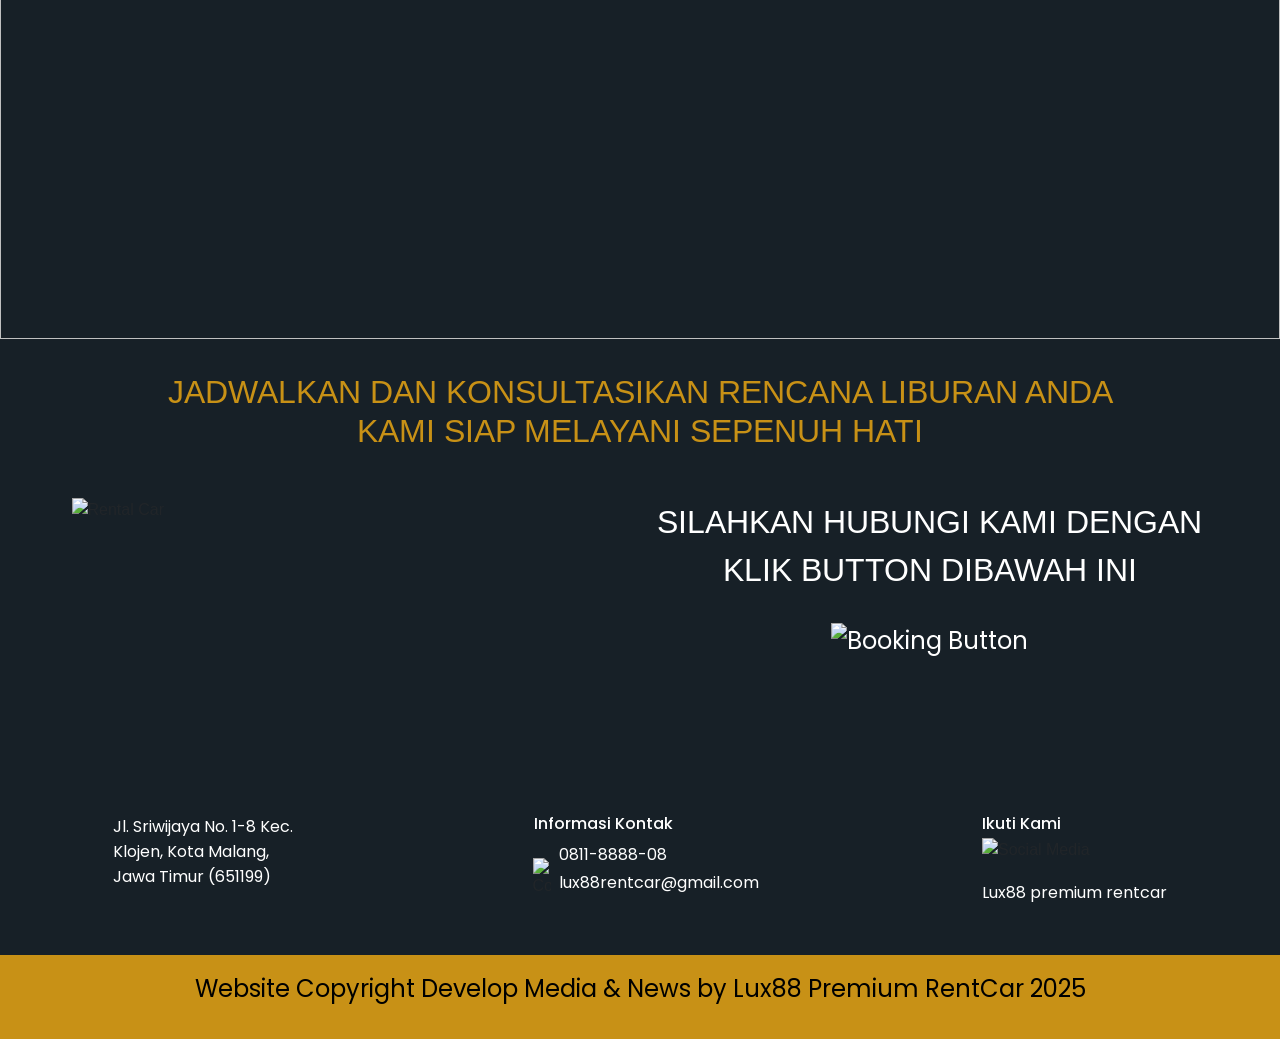
==== commit f004ffa2: "hapus bbm dan apalah itu" ====
--- a/menu1.html
+++ b/menu1.html
@@ -56,9 +56,6 @@
               <br>
               
             </span>
-            <span class="price-includes-bold">&nbsp;Driver&nbsp;</span>
-            <span class="price-includes">dan</span>
-            <span class="price-includes-bold">&nbsp;BBM</span>
           </p>
         </div>
         <p class="price-disclaimer">
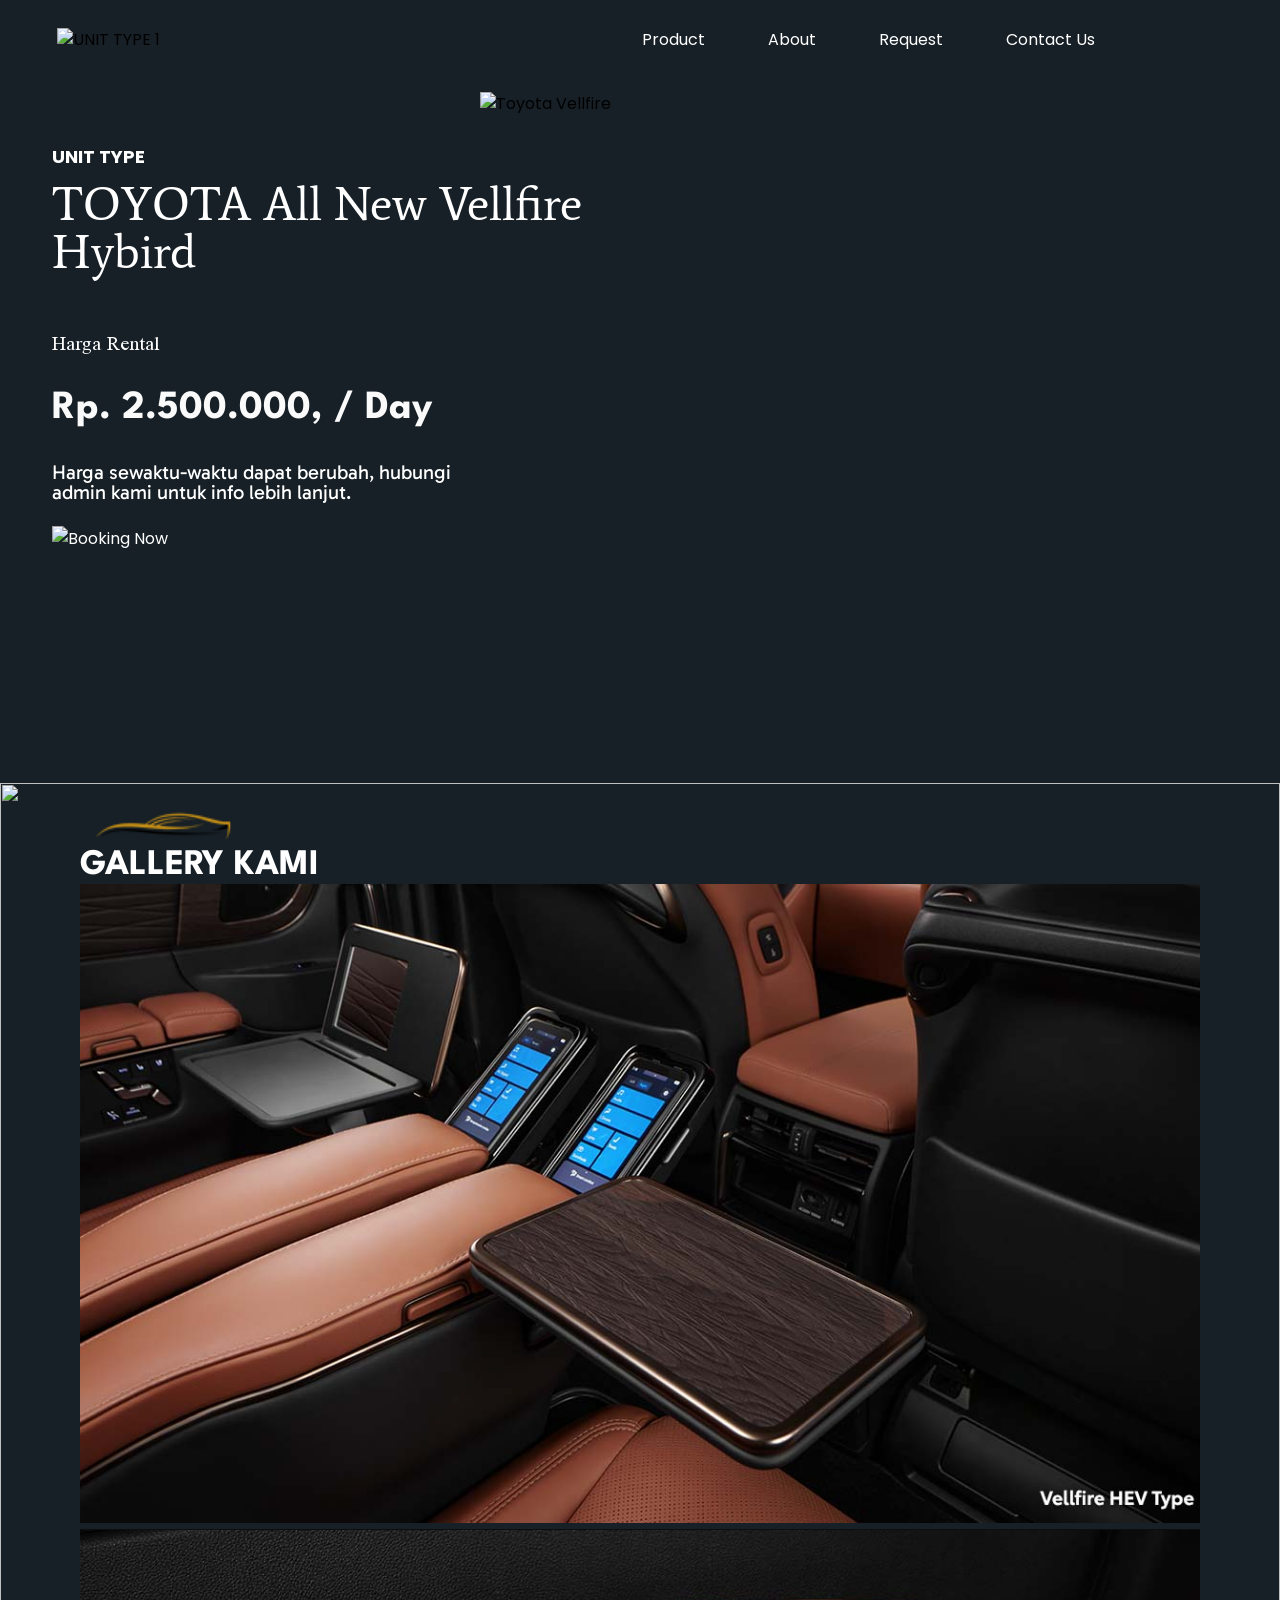
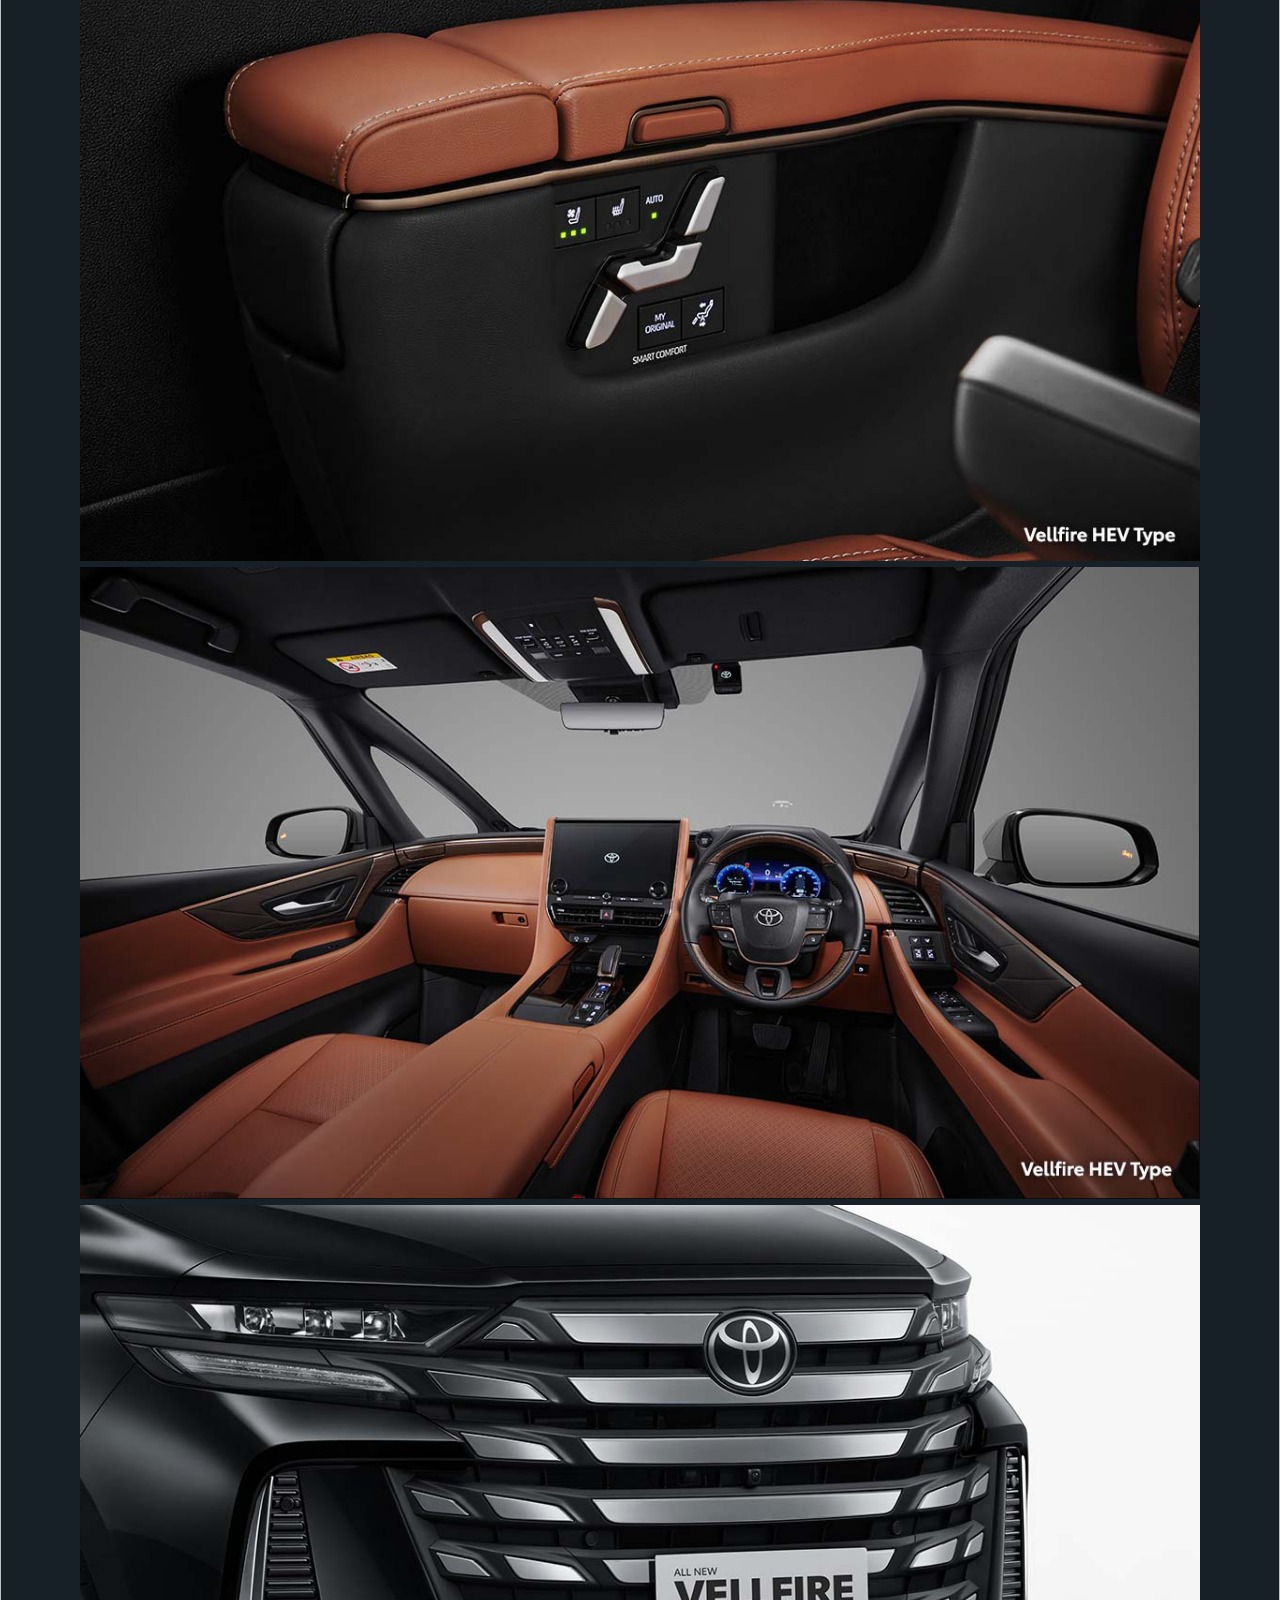
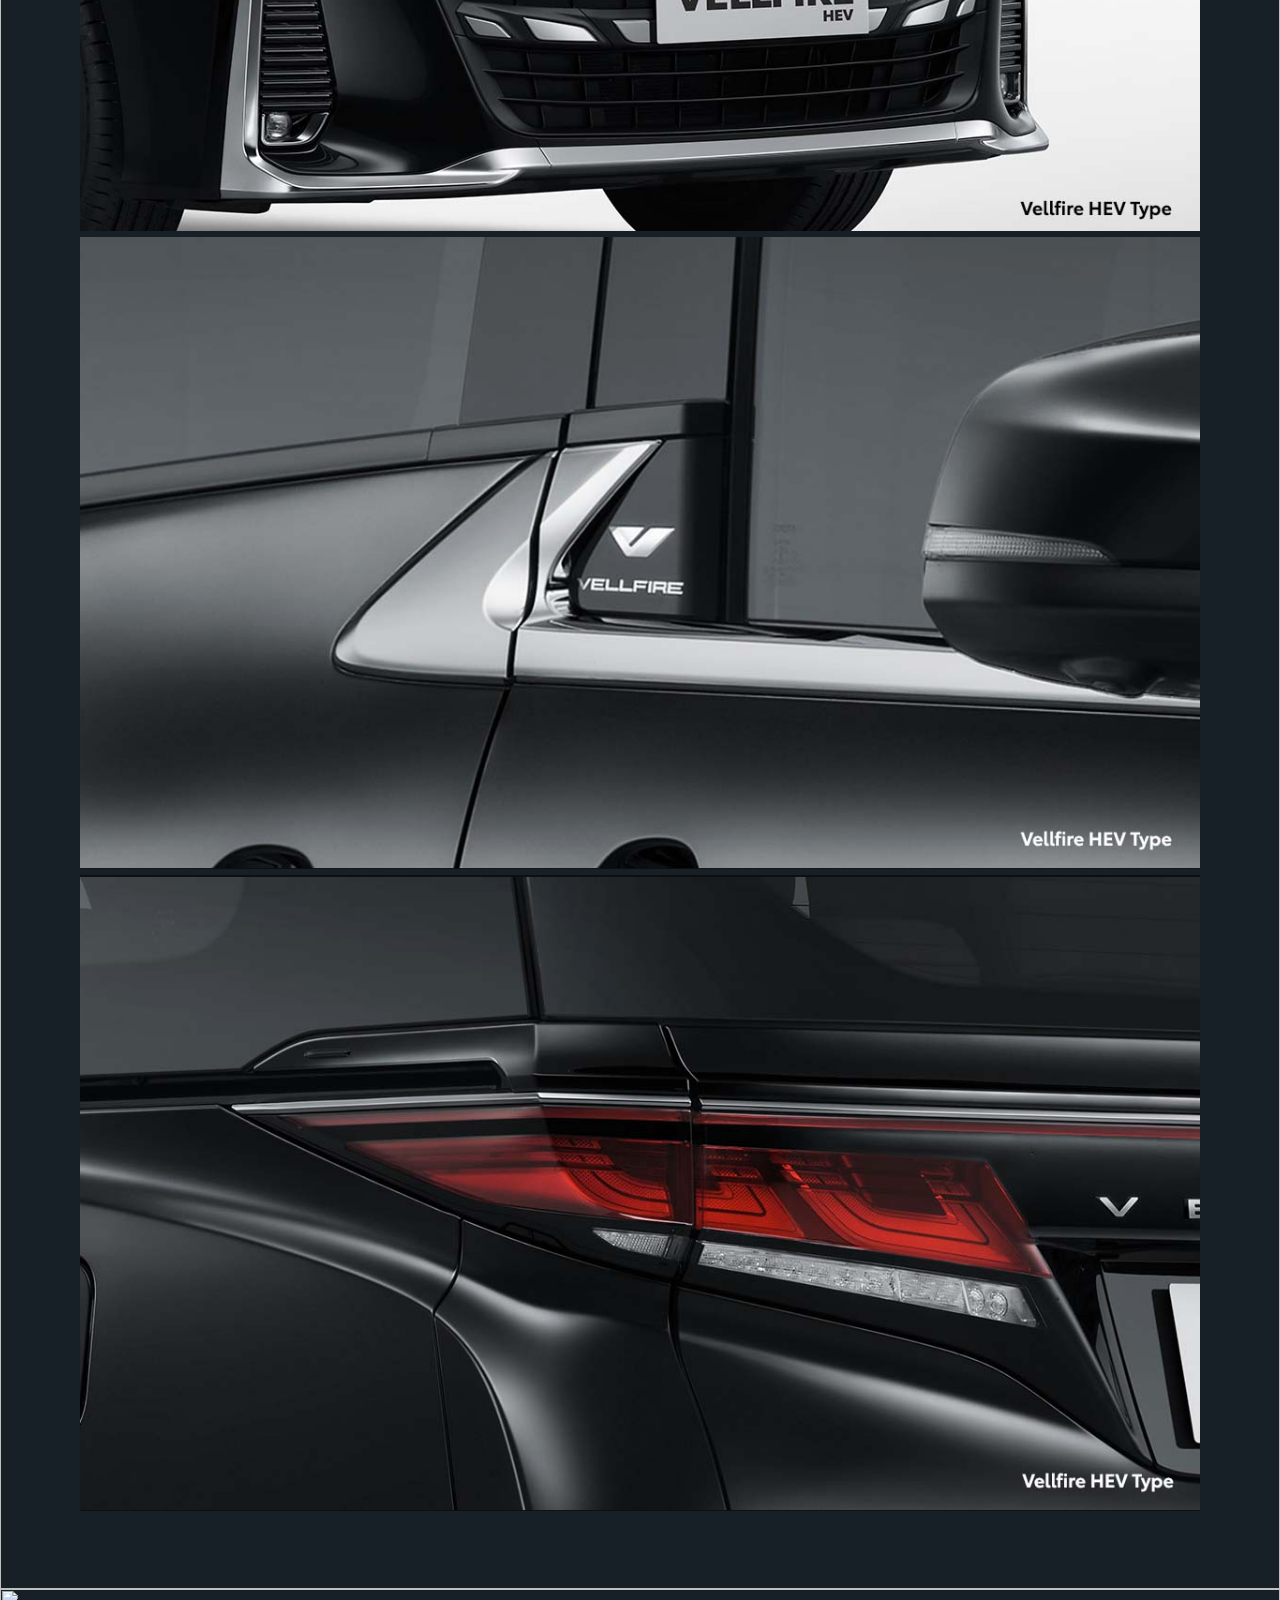
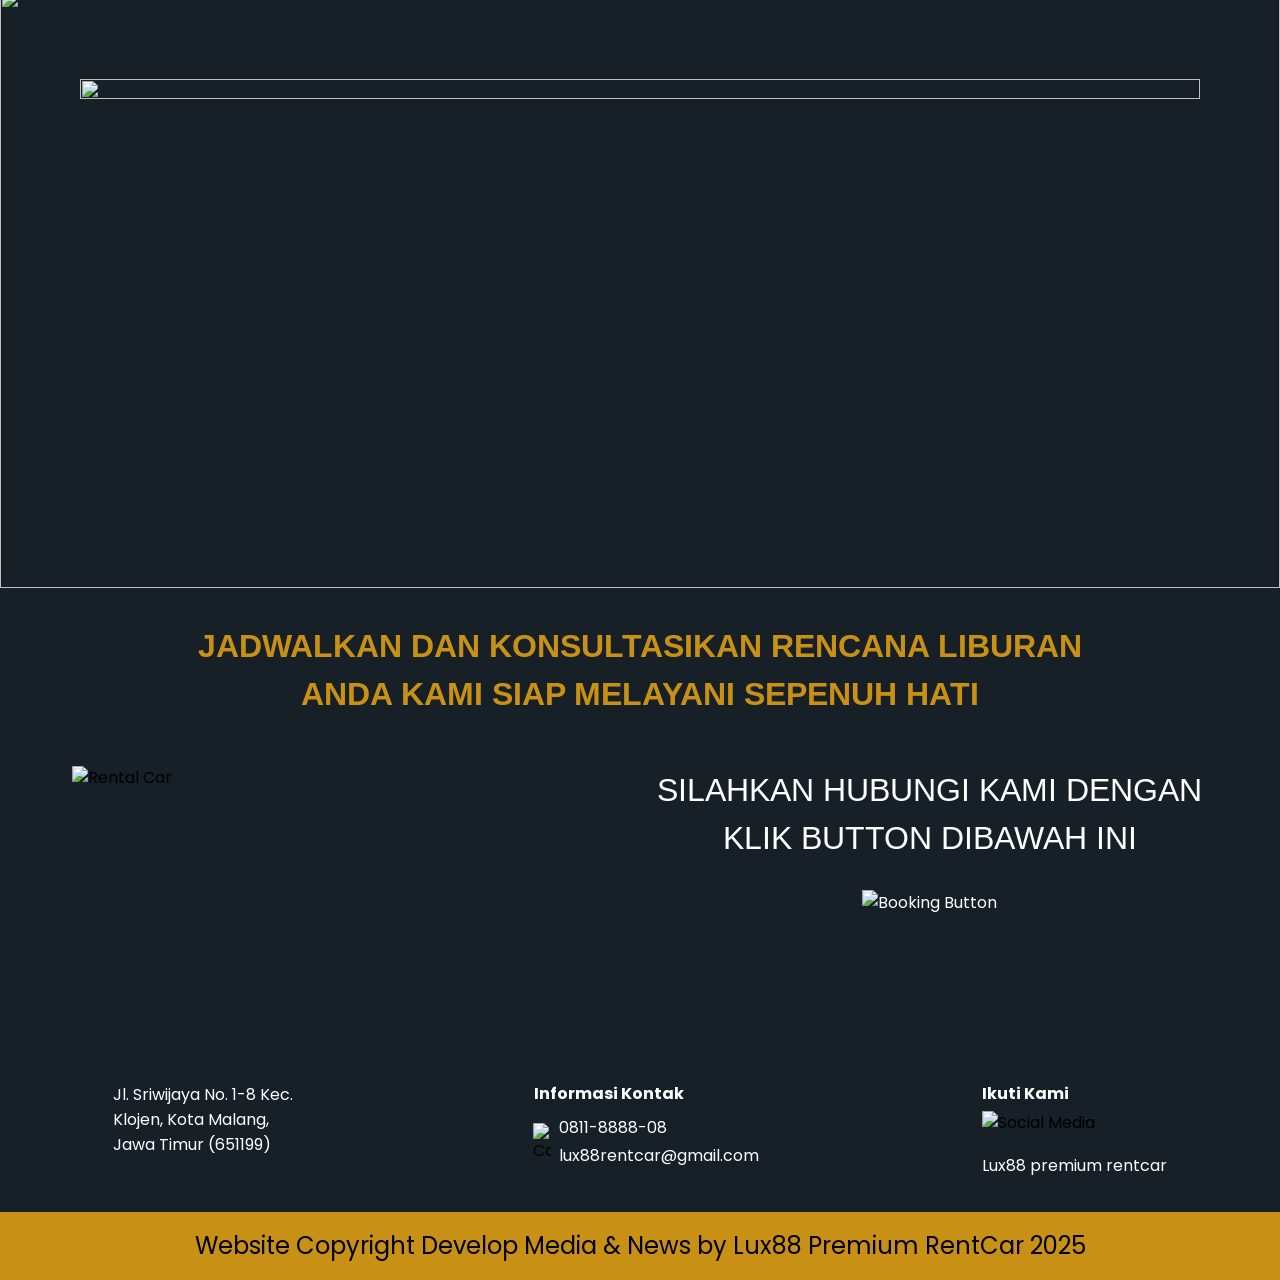
==== commit b7b28c9e: "Update CSS links in menu1.html Commented out the Bootstrap CSS link and added AOS CSS." ====
--- a/menu1.html
+++ b/menu1.html
@@ -9,11 +9,14 @@
   <link
     href="https://fonts.googleapis.com/css2?family=Poppins:wght@400;700&family=League+Spartan:wght@400;700&family=Average&family=Tai+Heritage+Pro&family=Heebo:wght@400;700&family=Gabarito&family=Arimo&display=swap"
     rel="stylesheet">
-  <link href="https://cdn.jsdelivr.net/npm/@tabler/icons-webfont@2.30.0/tabler-icons.min.css" rel="stylesheet">
-  <link rel="stylesheet" href="https://cdnjs.cloudflare.com/ajax/libs/twitter-bootstrap/4.1.3/css/bootstrap.min.css">
+    <link href="https://cdn.jsdelivr.net/npm/@tabler/icons-webfont@2.30.0/tabler-icons.min.css" rel="stylesheet">
+  <!-- <link rel="stylesheet" href="https://cdn.jsdelivr.net/npm/bootstrap@4.1.3/dist/css/bootstrap.min.css" integrity="sha384-MCw98/SFnGE8fJT3GXwEOngsV7Zt27NXFoaoApmYm81iuXoPkFOJwJ8ERdknLPMO" crossorigin="anonymous"> -->
+  <!-- <link rel="stylesheet" href="https://cdnjs.cloudflare.com/ajax/libs/twitter-bootstrap/4.1.3/css/bootstrap.min.css"> -->
   <link rel="stylesheet" href="assets/css/style.css">
+  <link rel="stylesheet" href="assets/vendor/bootstrap/css/bootstrap.min.css">
   <link rel="stylesheet" href="https://cdnjs.cloudflare.com/ajax/libs/lightbox2/2.8.2/css/lightbox.min.css">
-</head>
+  <link rel="stylesheet" href="assets/vendor/aos/aos.css">
+  </head>
 
 <body>
   <header class="main-header">
@@ -292,4 +295,4 @@
 <script src="https://cdnjs.cloudflare.com/ajax/libs/twitter-bootstrap/4.1.3/js/bootstrap.bundle.min.js"></script>
 <script src="https://cdnjs.cloudflare.com/ajax/libs/lightbox2/2.8.2/js/lightbox.min.js"></script>
 
-</html>+</html>
--- a/styles.css
+++ b/styles.css
@@ -9,6 +9,7 @@
 body {
   font-family: 'Poppins', sans-serif;
   line-height: 1.5;
+  padding-top: 80px;
 }
 
 img {
@@ -19,10 +20,12 @@
 .main-header {
   width: 100%;
   background-color: #172027;
-  position: relative;
+  position: fixed;
+  top: 0;
+  z-index: 1000;
 }
 .scrolled .main-header{
-    --background-color: #10058c;
+    background-color: #10058c;
 }
 
 .header-container {
@@ -49,8 +52,8 @@
 }
 
 .logo-image {
-  width: 80%;
-  height: 80%;
+  width: auto;
+  height: 70px;
   object-fit: contain;
   margin-left: 41px;
   margin-right: 3px;
@@ -70,7 +73,7 @@
 .nav-link {
   color: #fff;
   font-family: Poppins;
-  font-size: 24px;
+  font-size: 16px;
   font-weight: 400;
   text-decoration: none;
 }
@@ -156,7 +159,7 @@
     color: #ffffff;
     text-decoration: none;
     font-family: Poppins;
-    font-size: 24px;
+    font-size: 16px;
     font-weight: 400;
     transition: color 0.3s ease;
     display: inline-block;
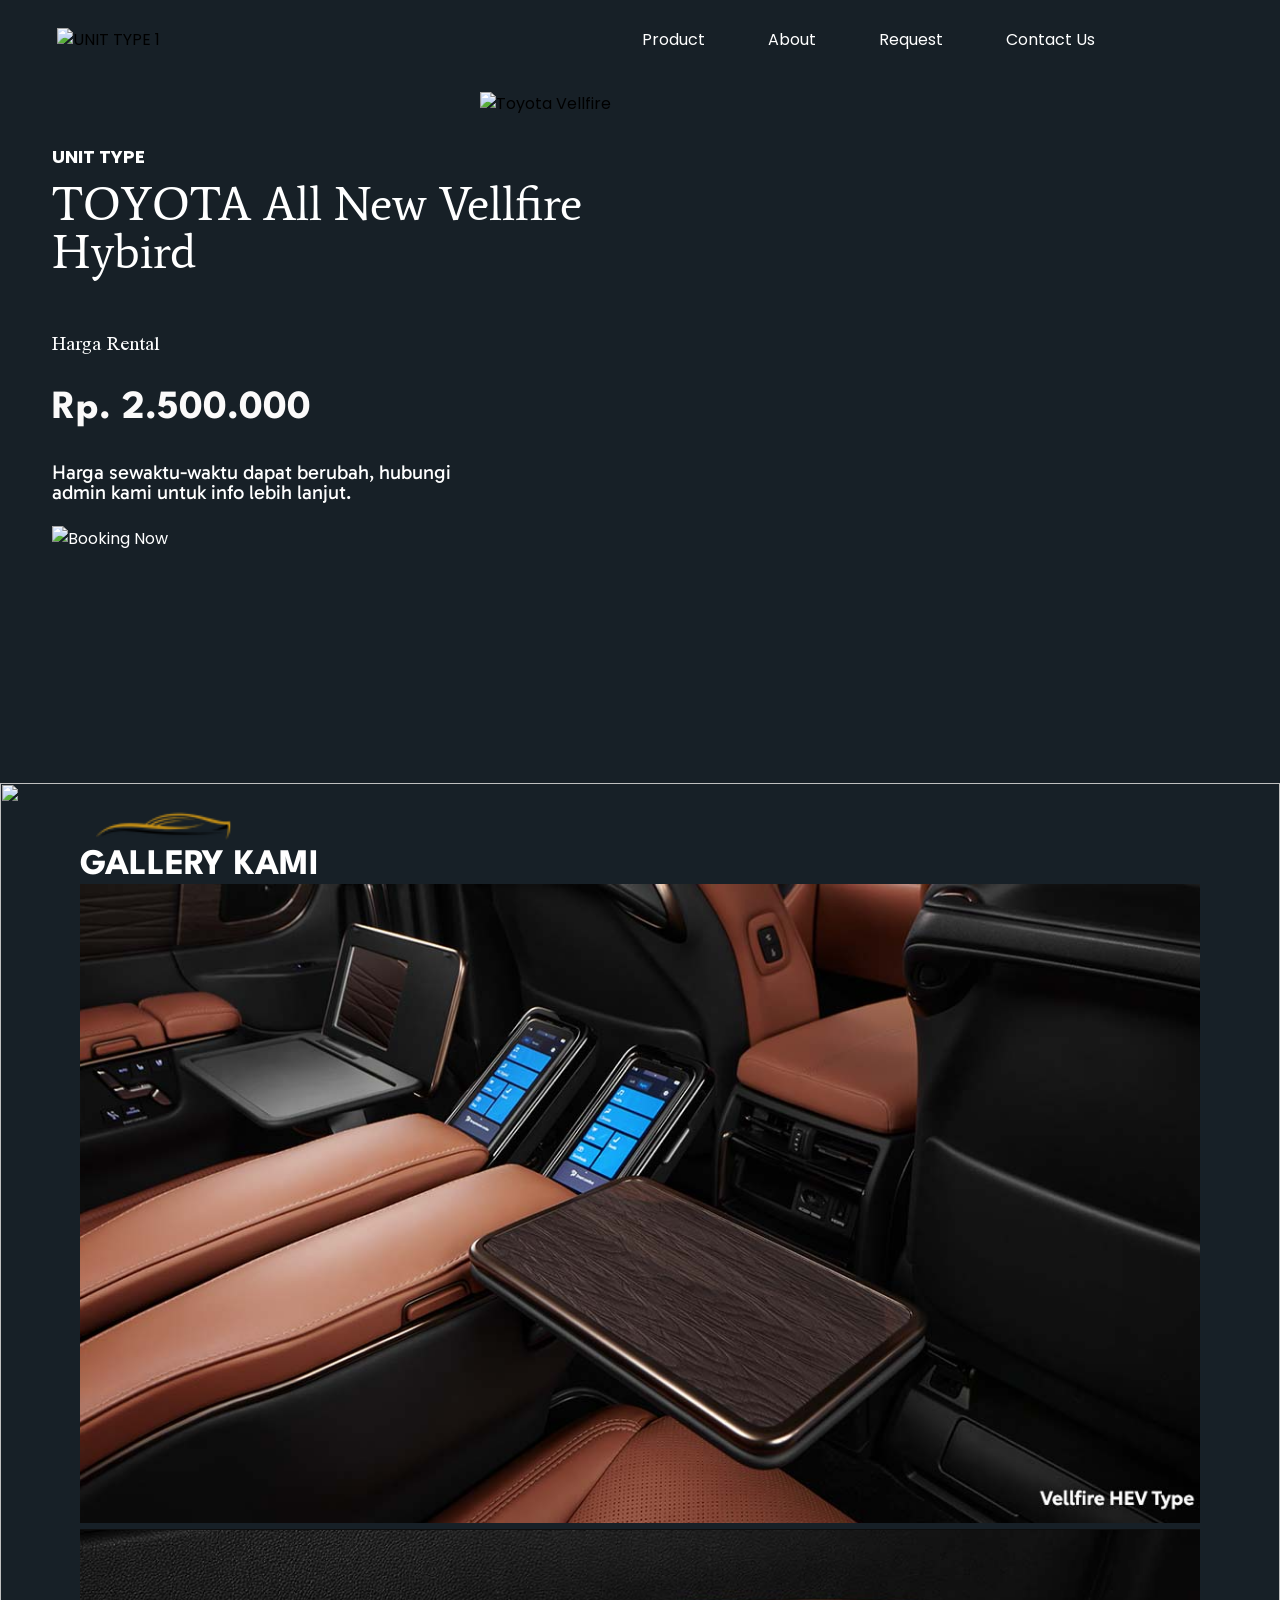
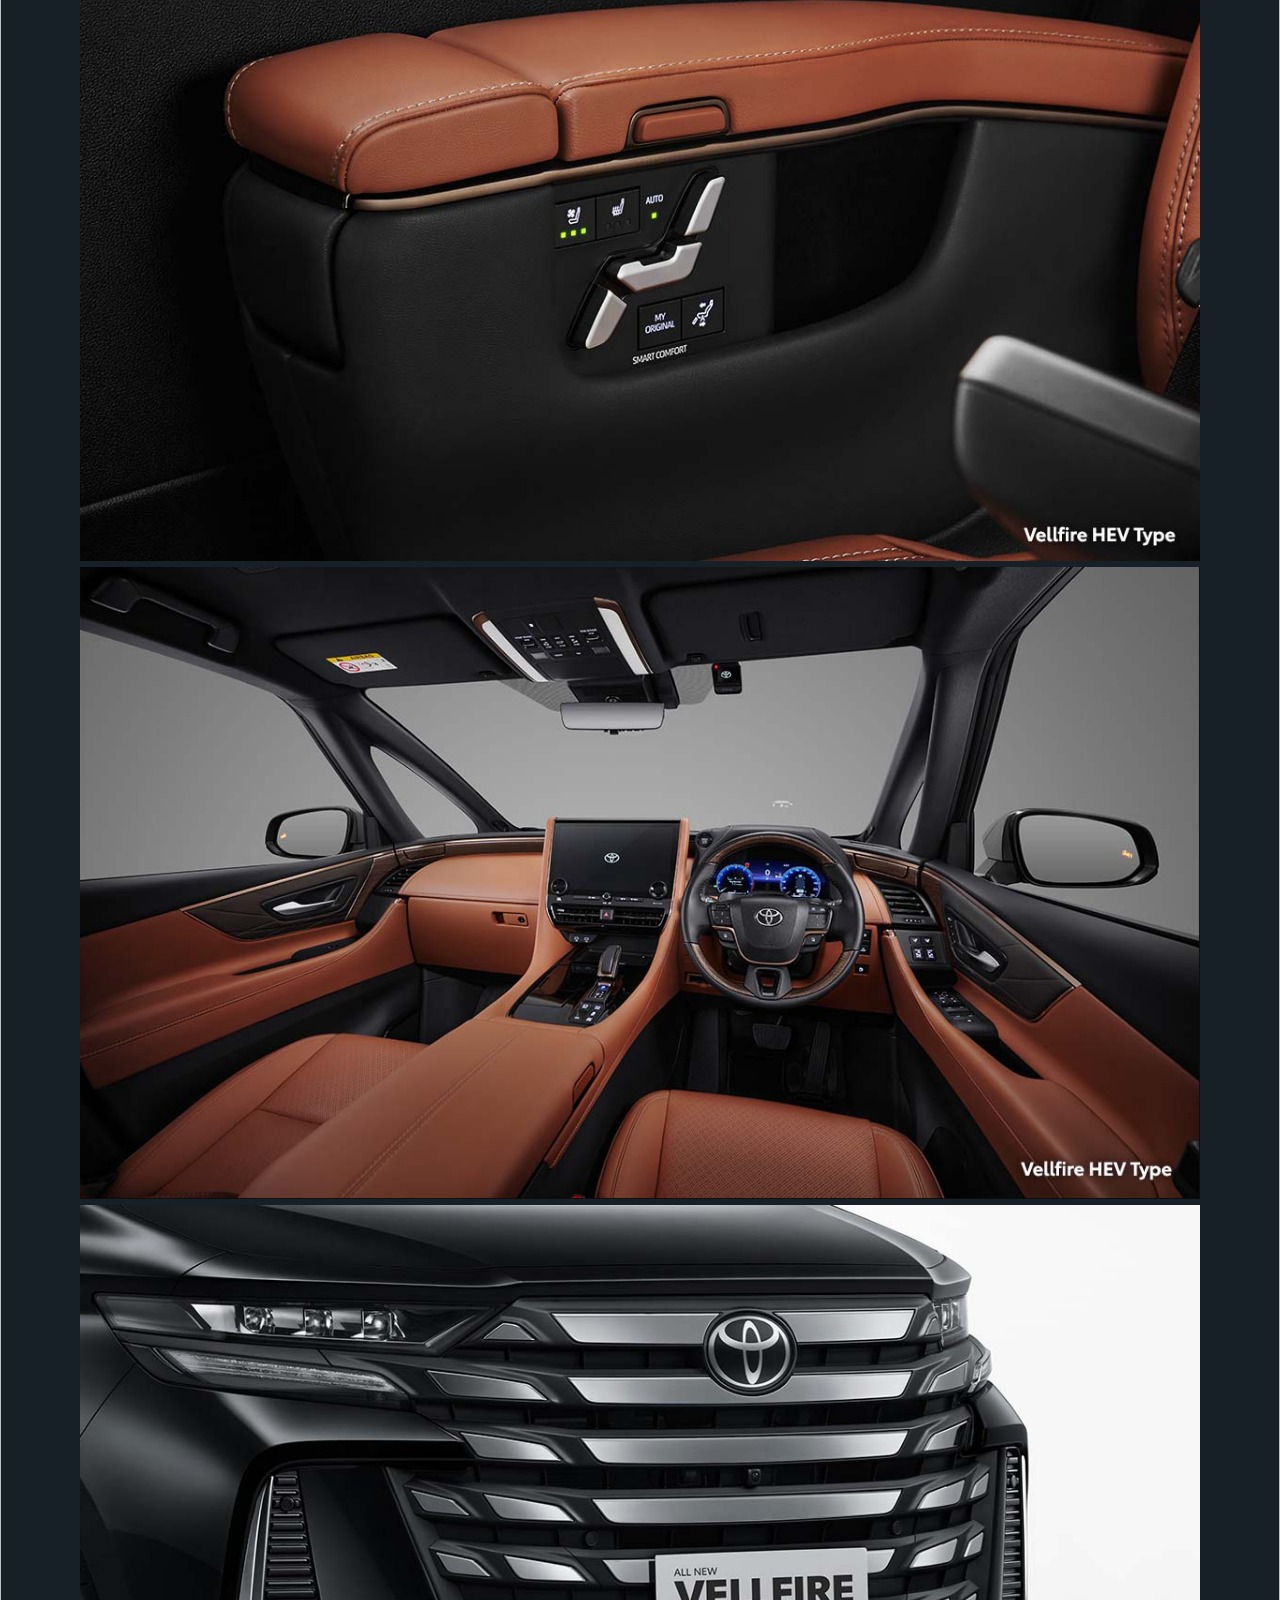
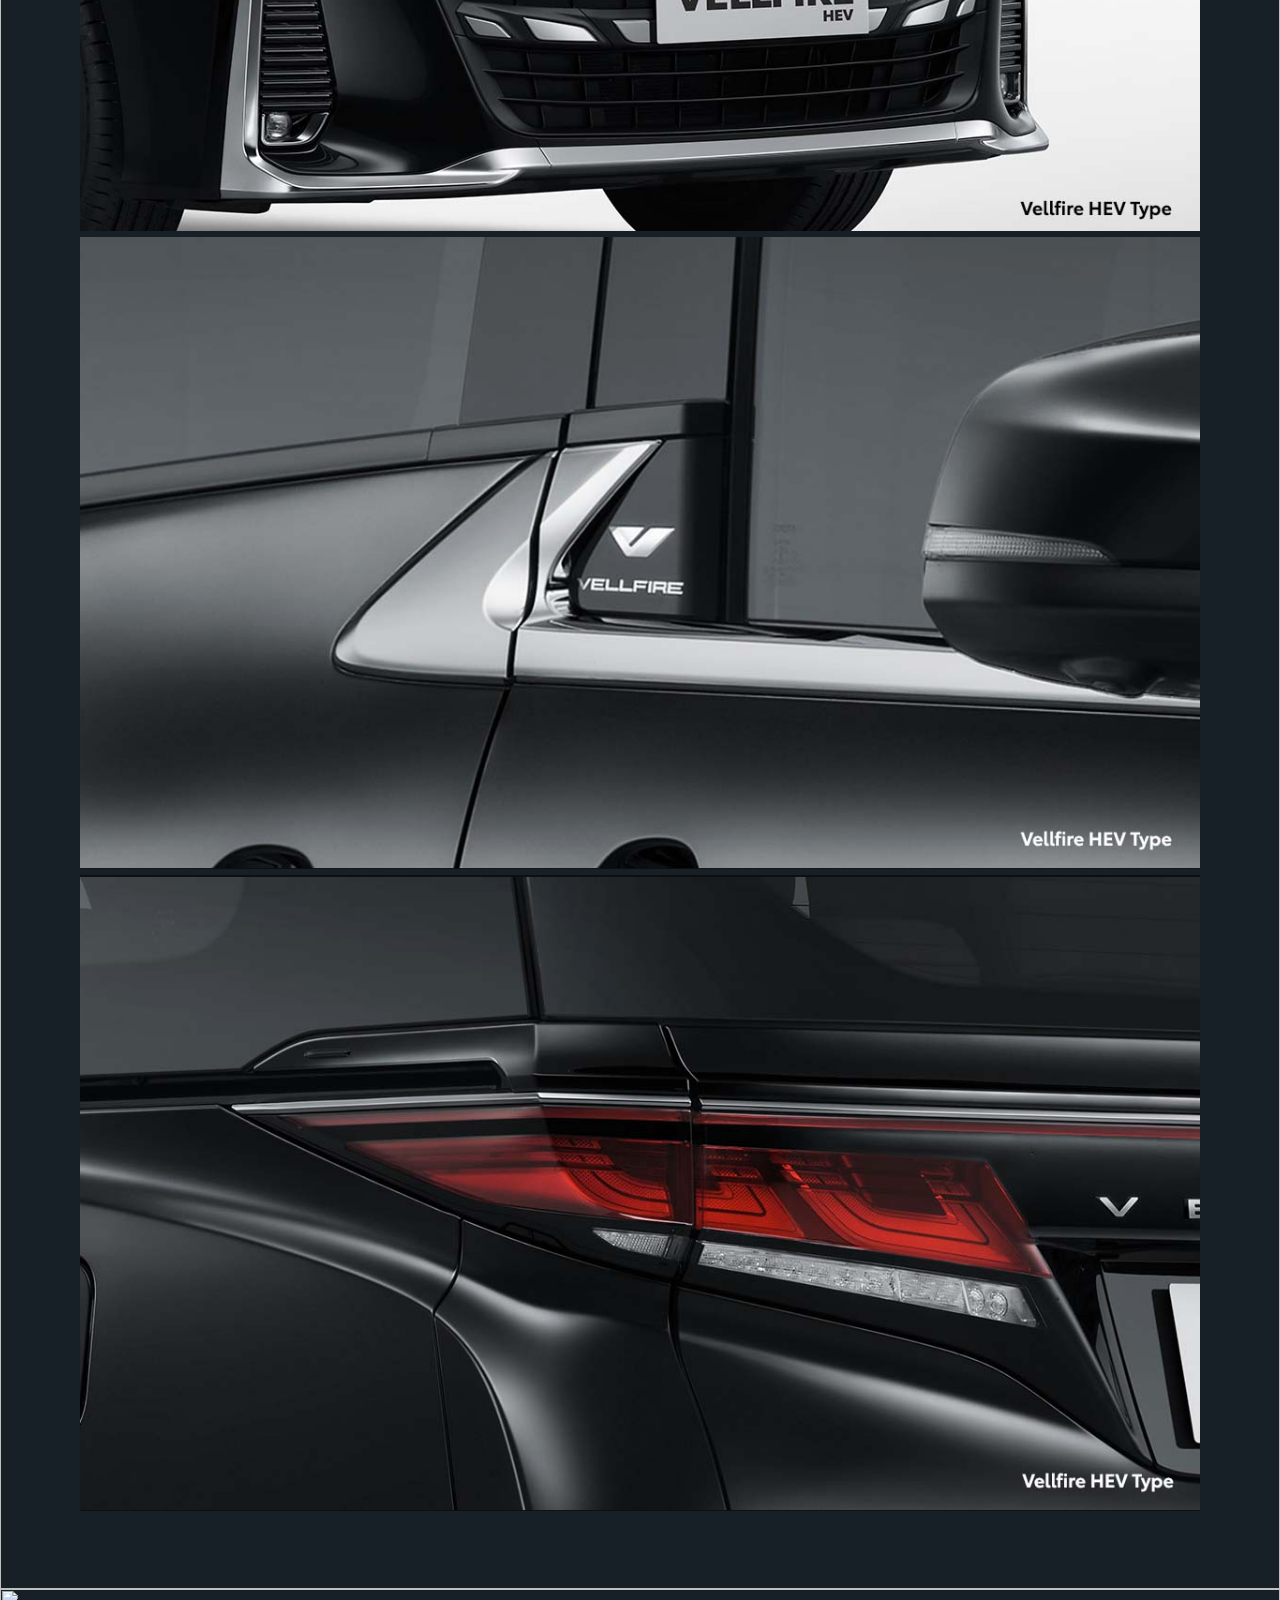
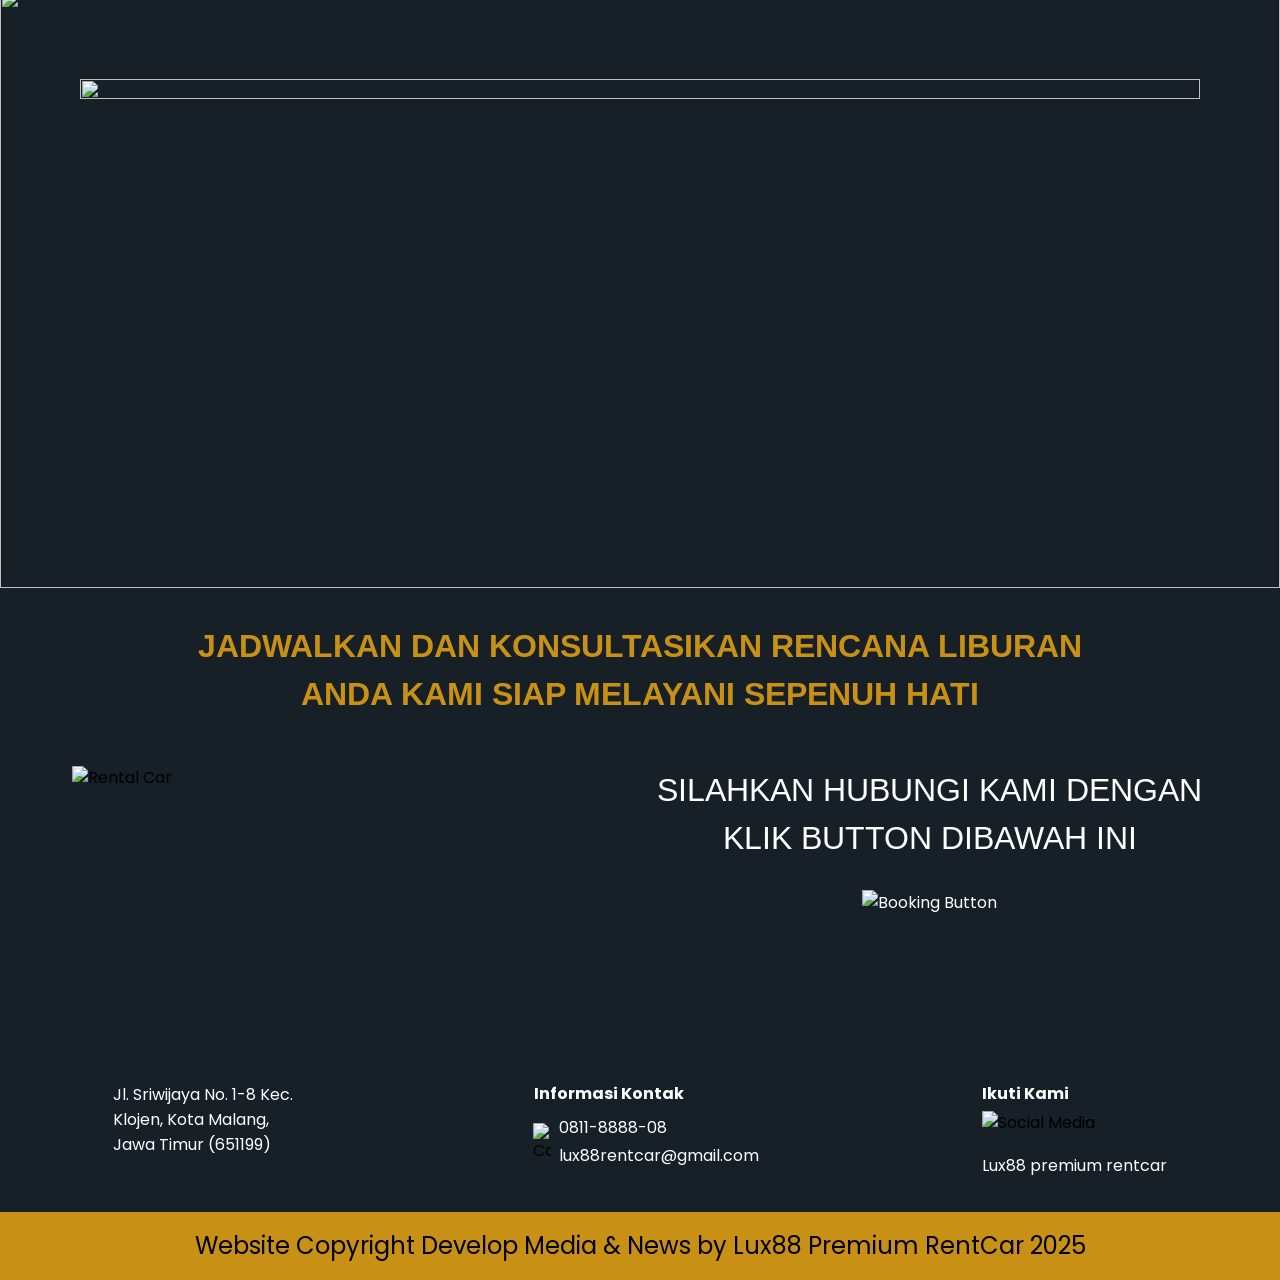
==== commit 9d0d067a: "/daay lagi" ====
--- a/menu1.html
+++ b/menu1.html
@@ -53,7 +53,7 @@
         <h2 class="rental-price-title">Harga Rental</h2>
         <div class="price-details">
           <p class="price-text">
-            <span class="price-amount">Rp. 2.500.000, / Day</span>
+            <span class="price-amount">Rp. 2.500.000</span>
             <span class="price-includes">
               &nbsp;
               <br>
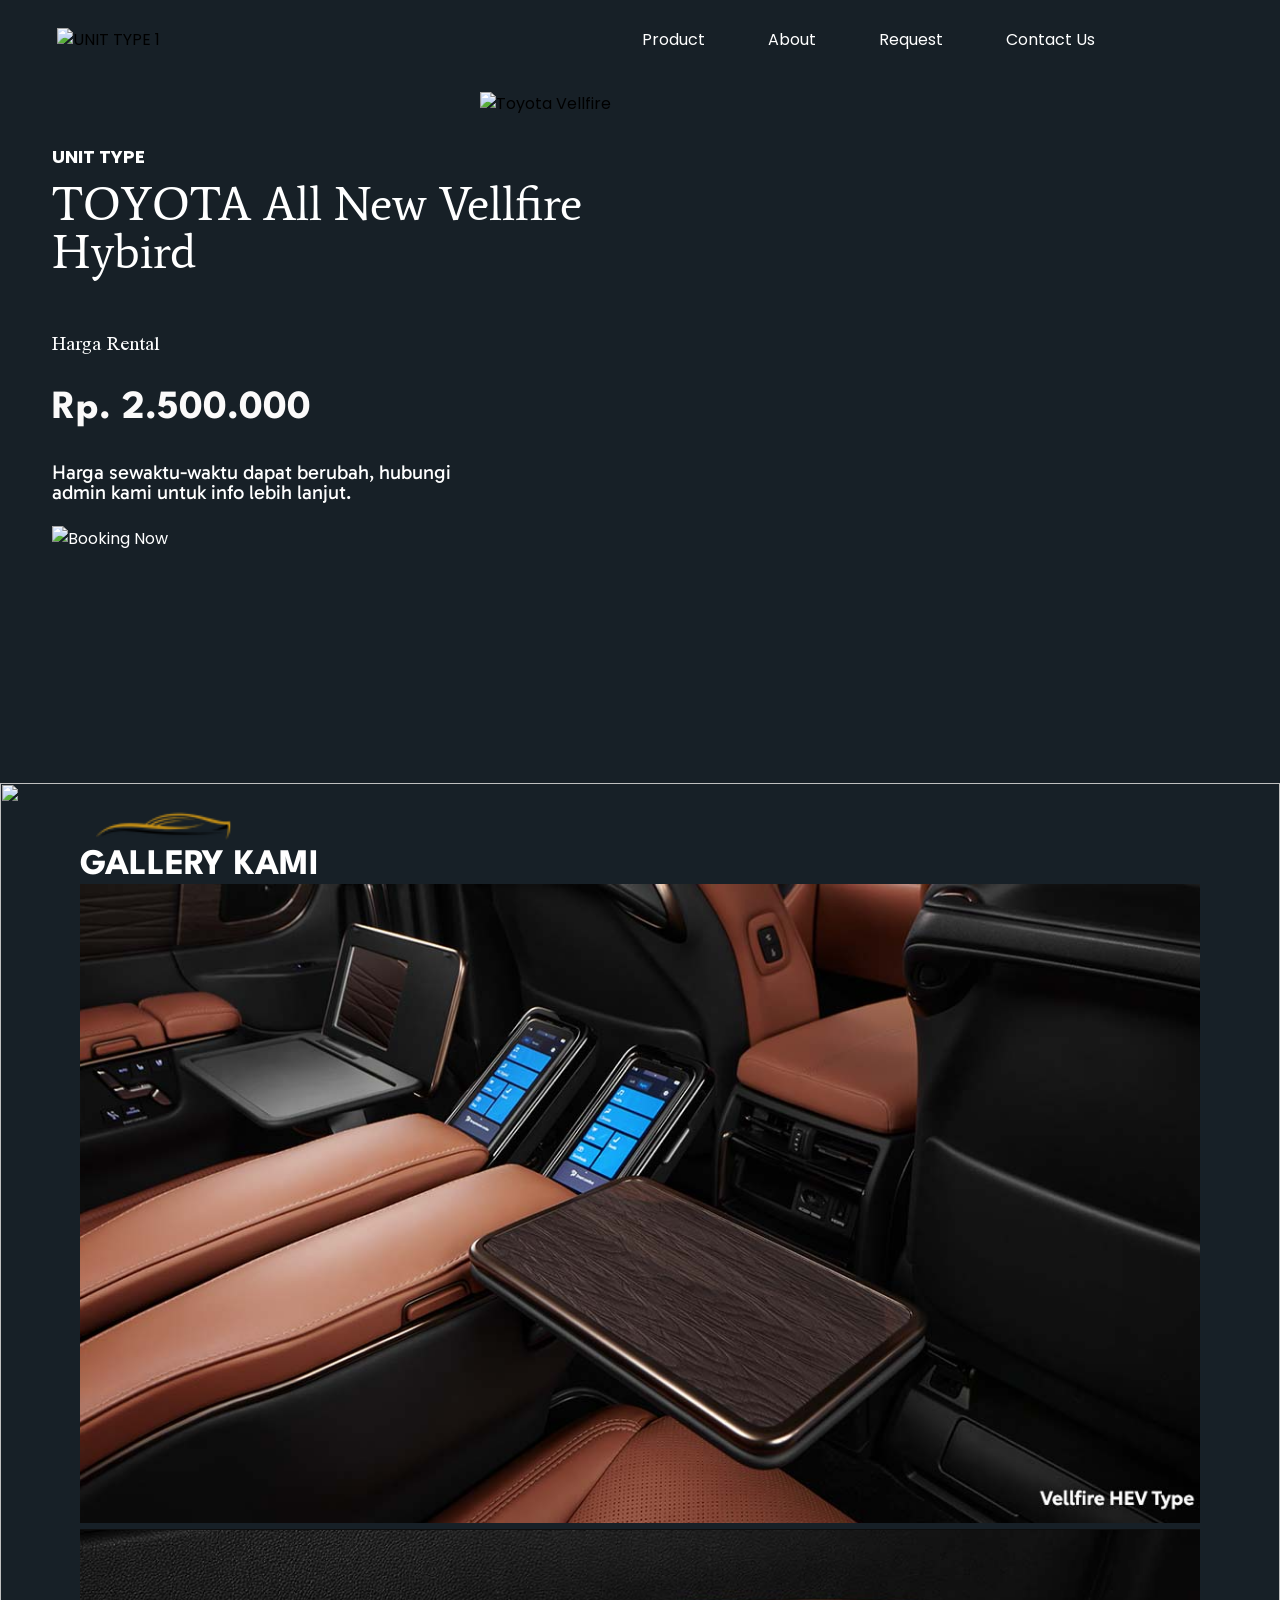
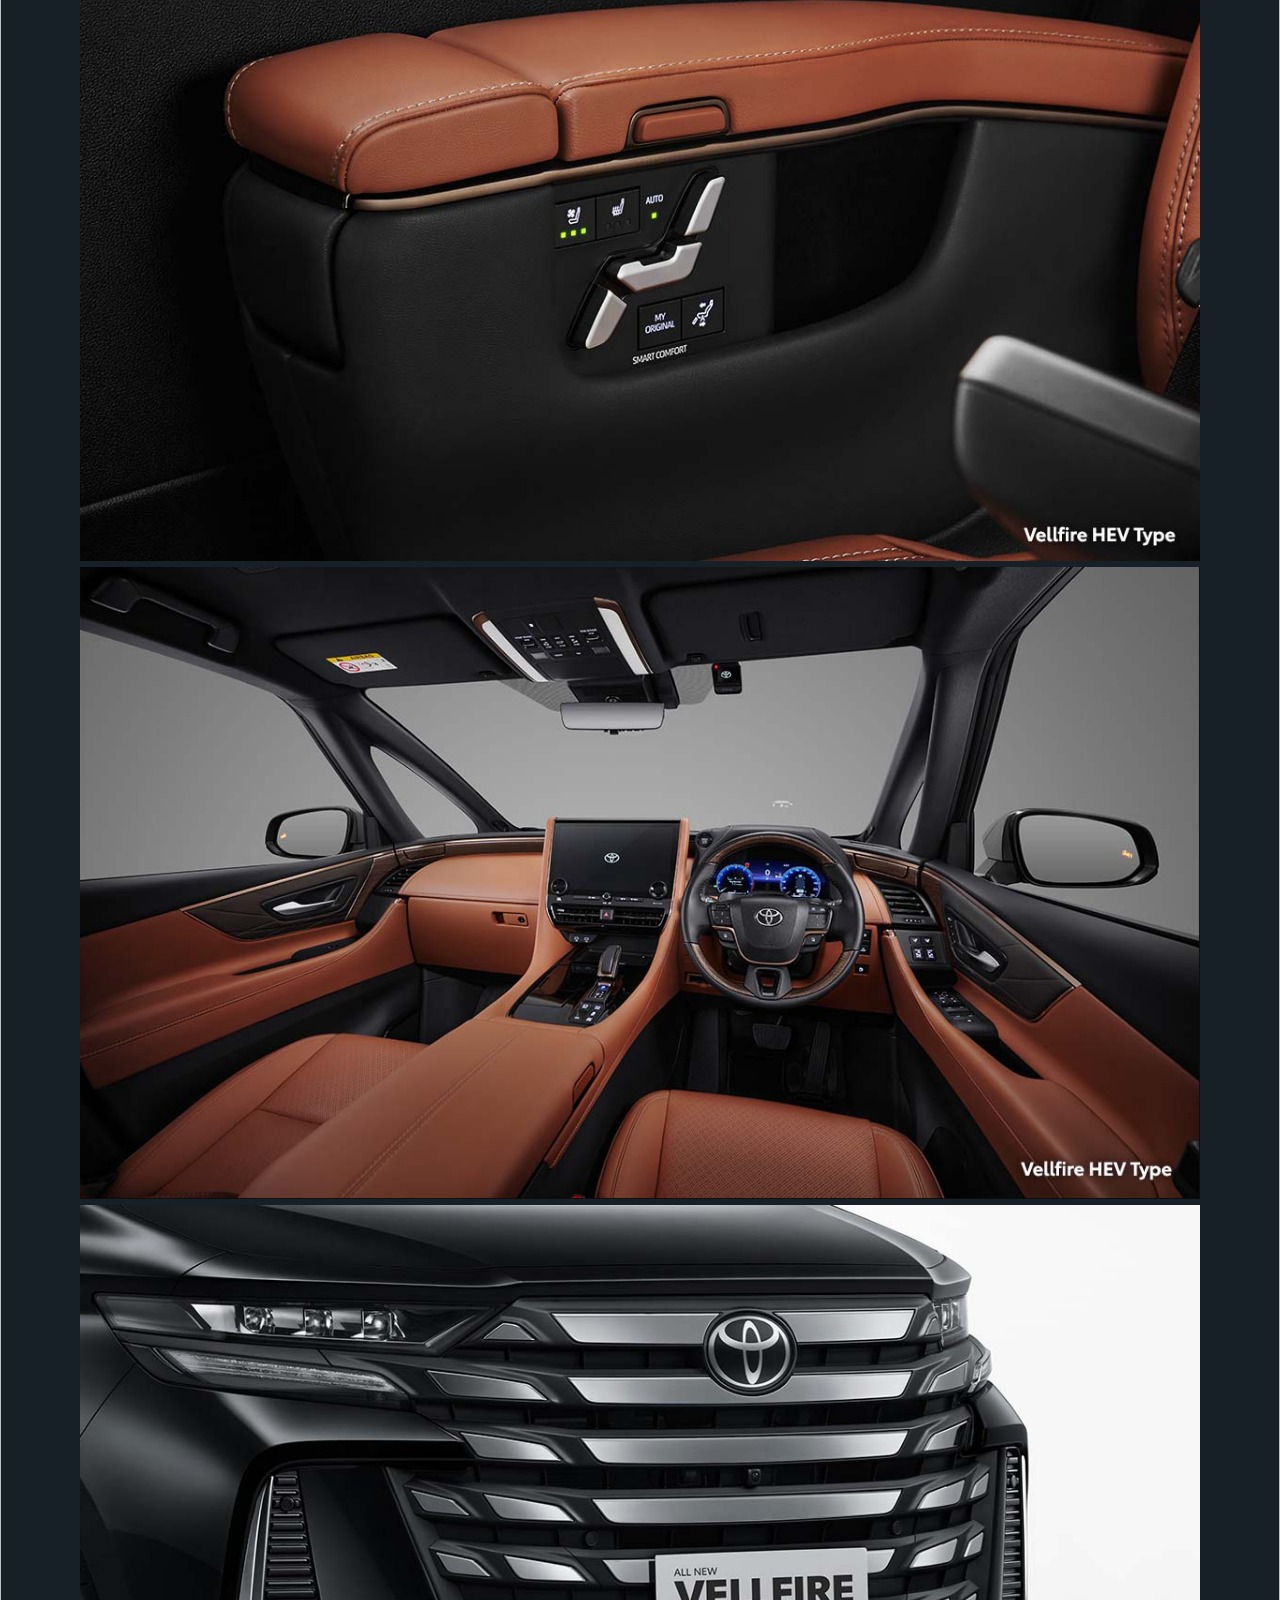
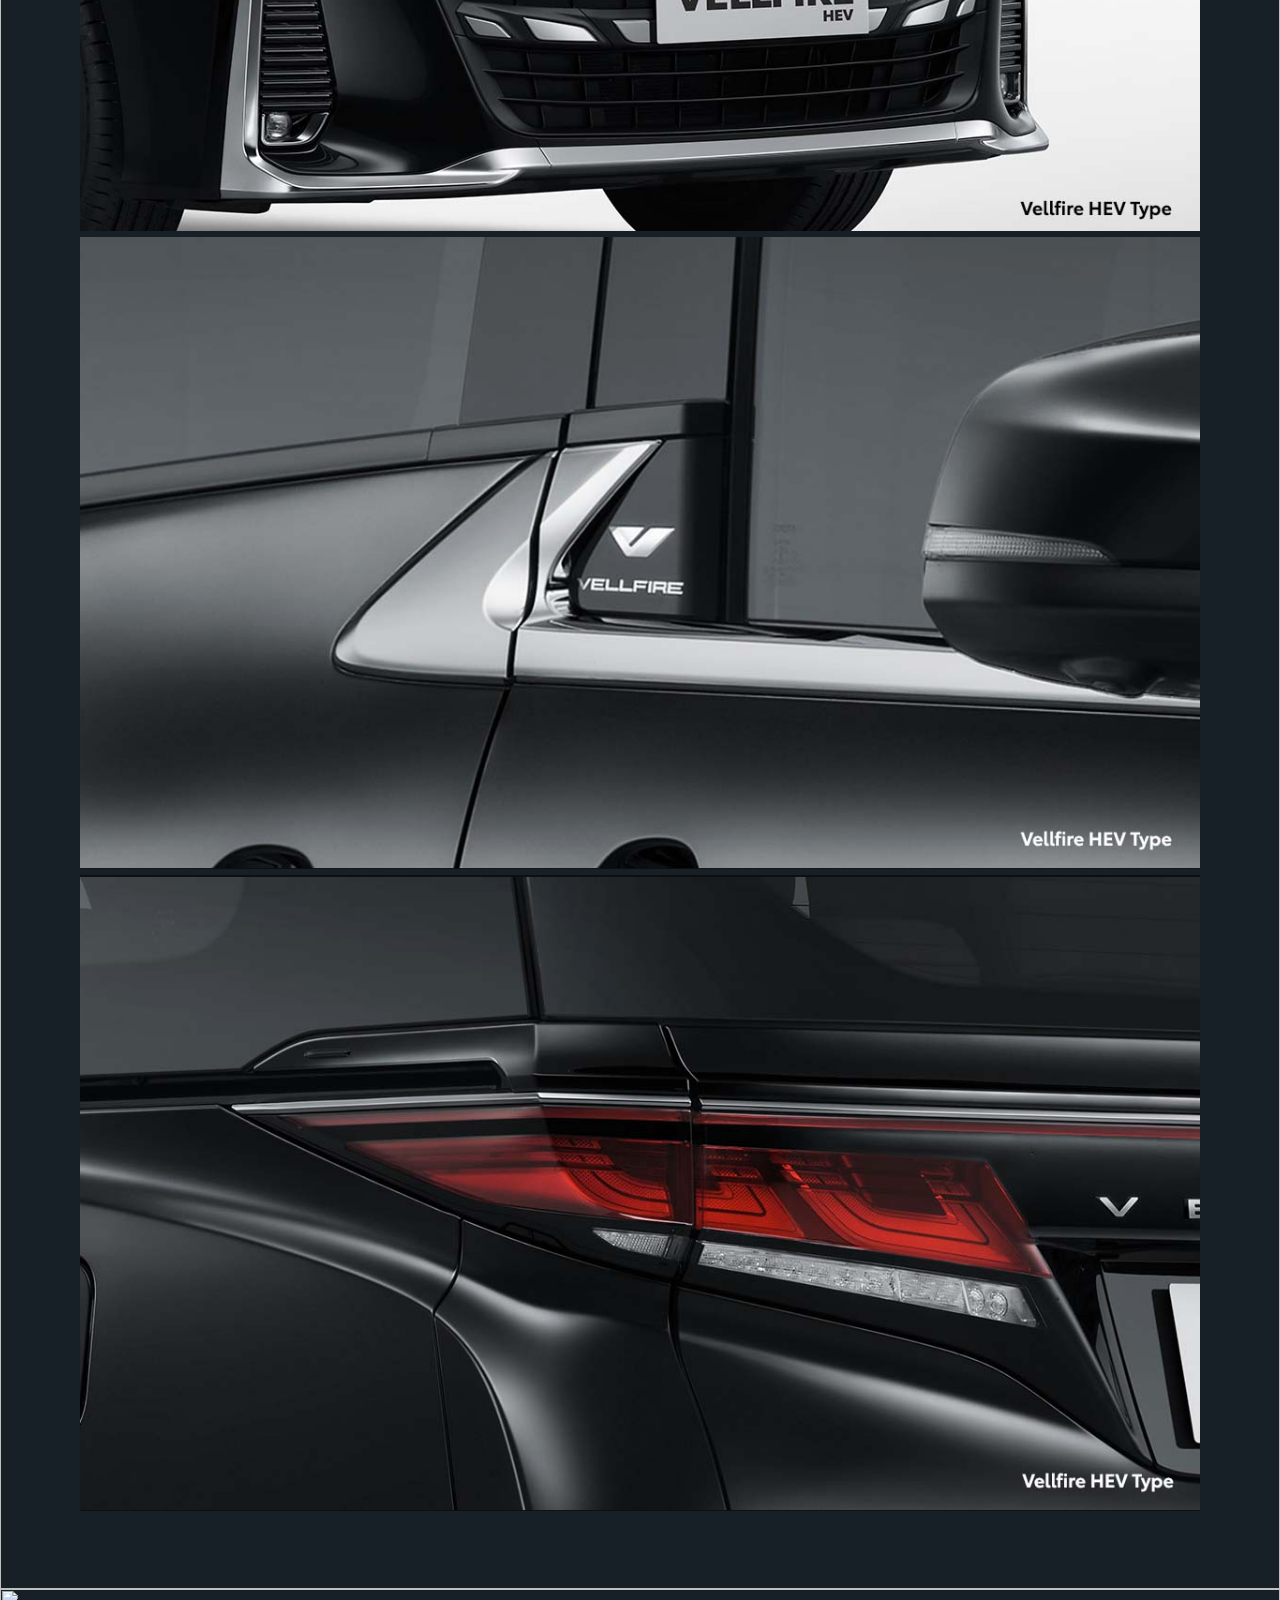
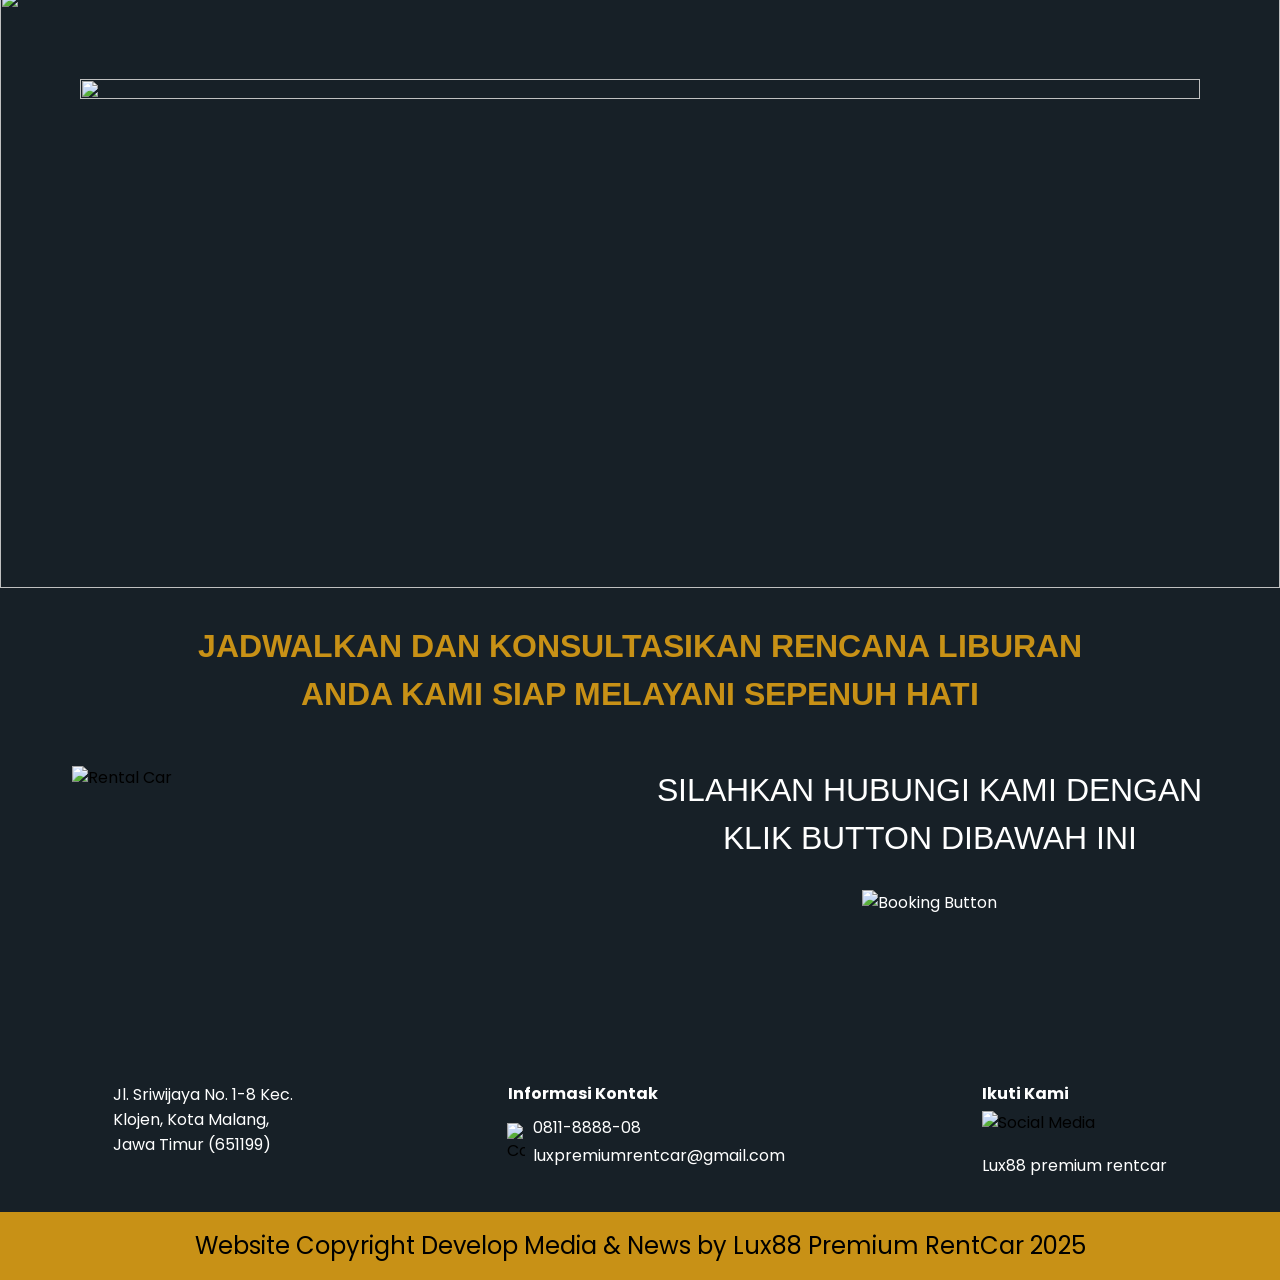
==== commit 2c3c249c: "email" ====
--- a/menu1.html
+++ b/menu1.html
@@ -272,7 +272,7 @@
               alt="Contact" class="contact-icon">
             <div class="contact-info">
               <p class="contact-phone">0811-8888-08</p>
-              <p class="contact-email">lux88rentcar@gmail.com</p>
+              <p class="contact-email">luxpremiumrentcar@gmail.com</p>
             </div>
           </div>
         </div>
